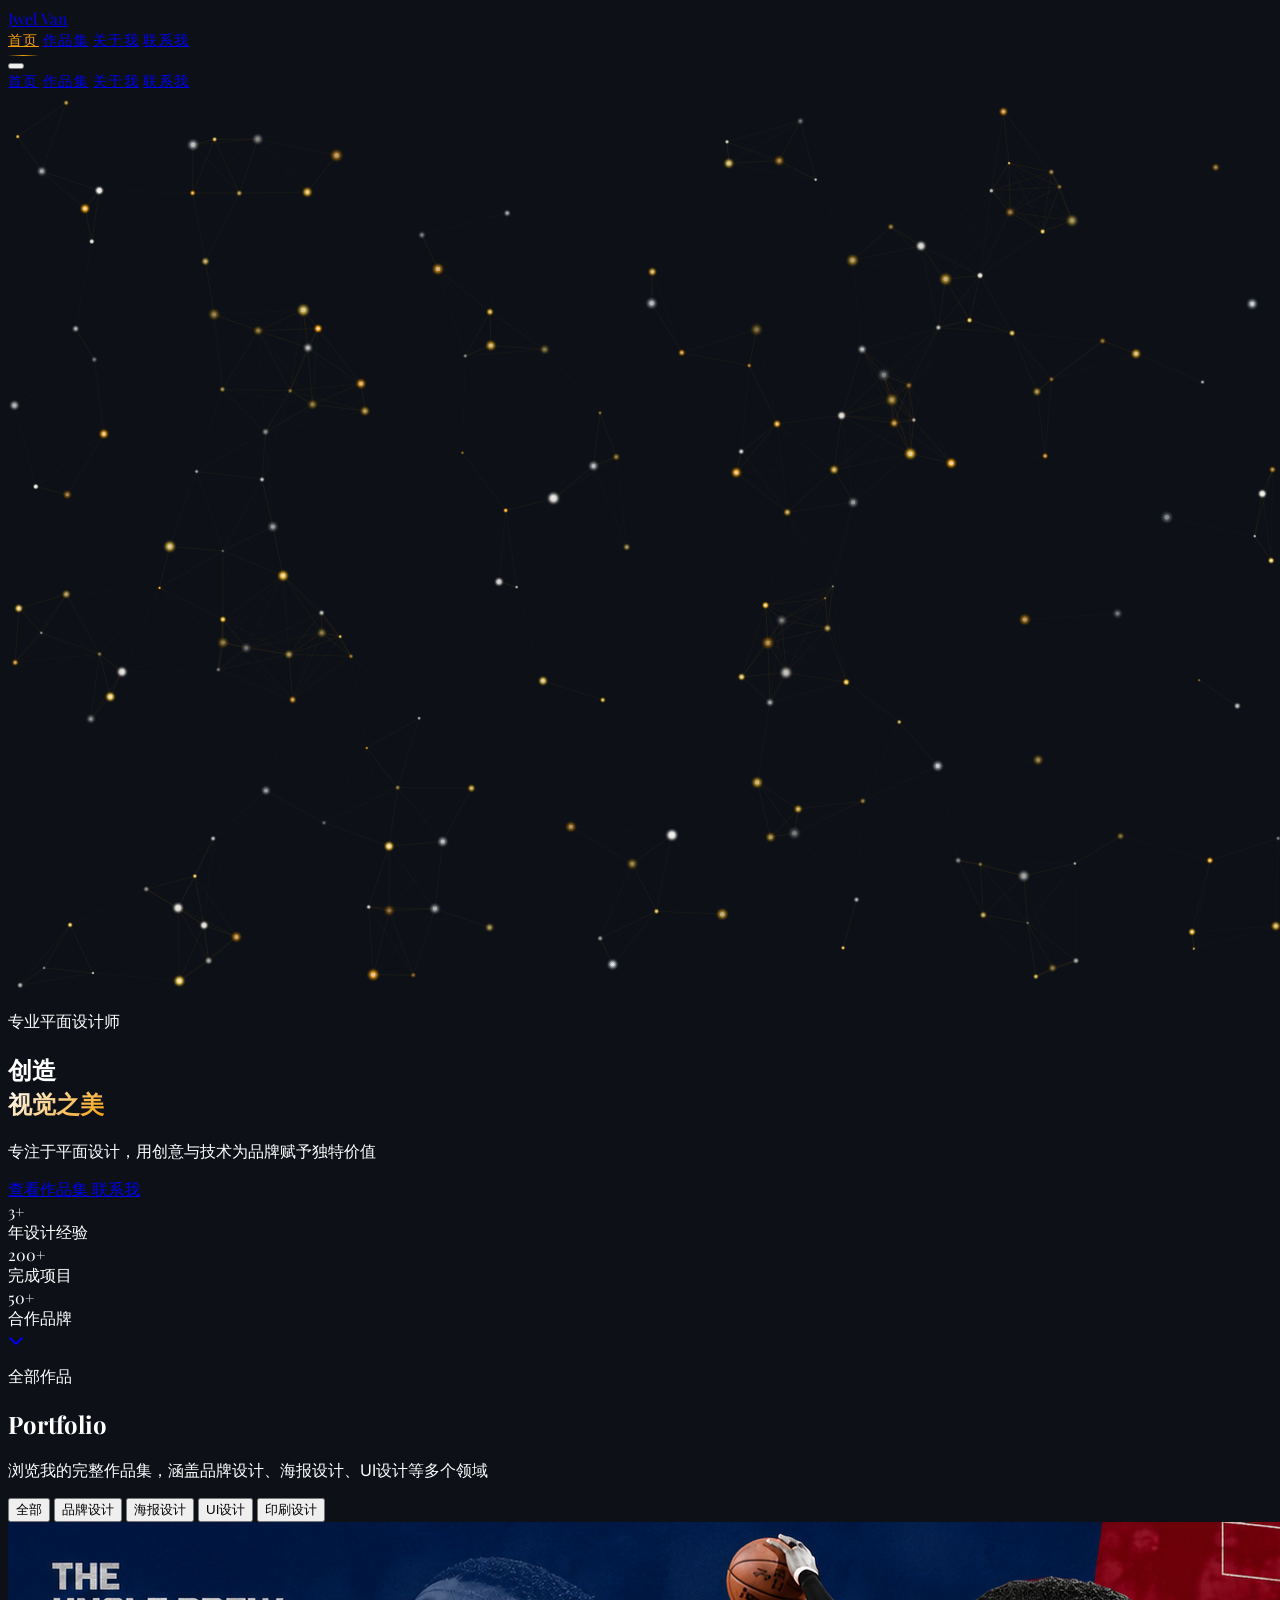
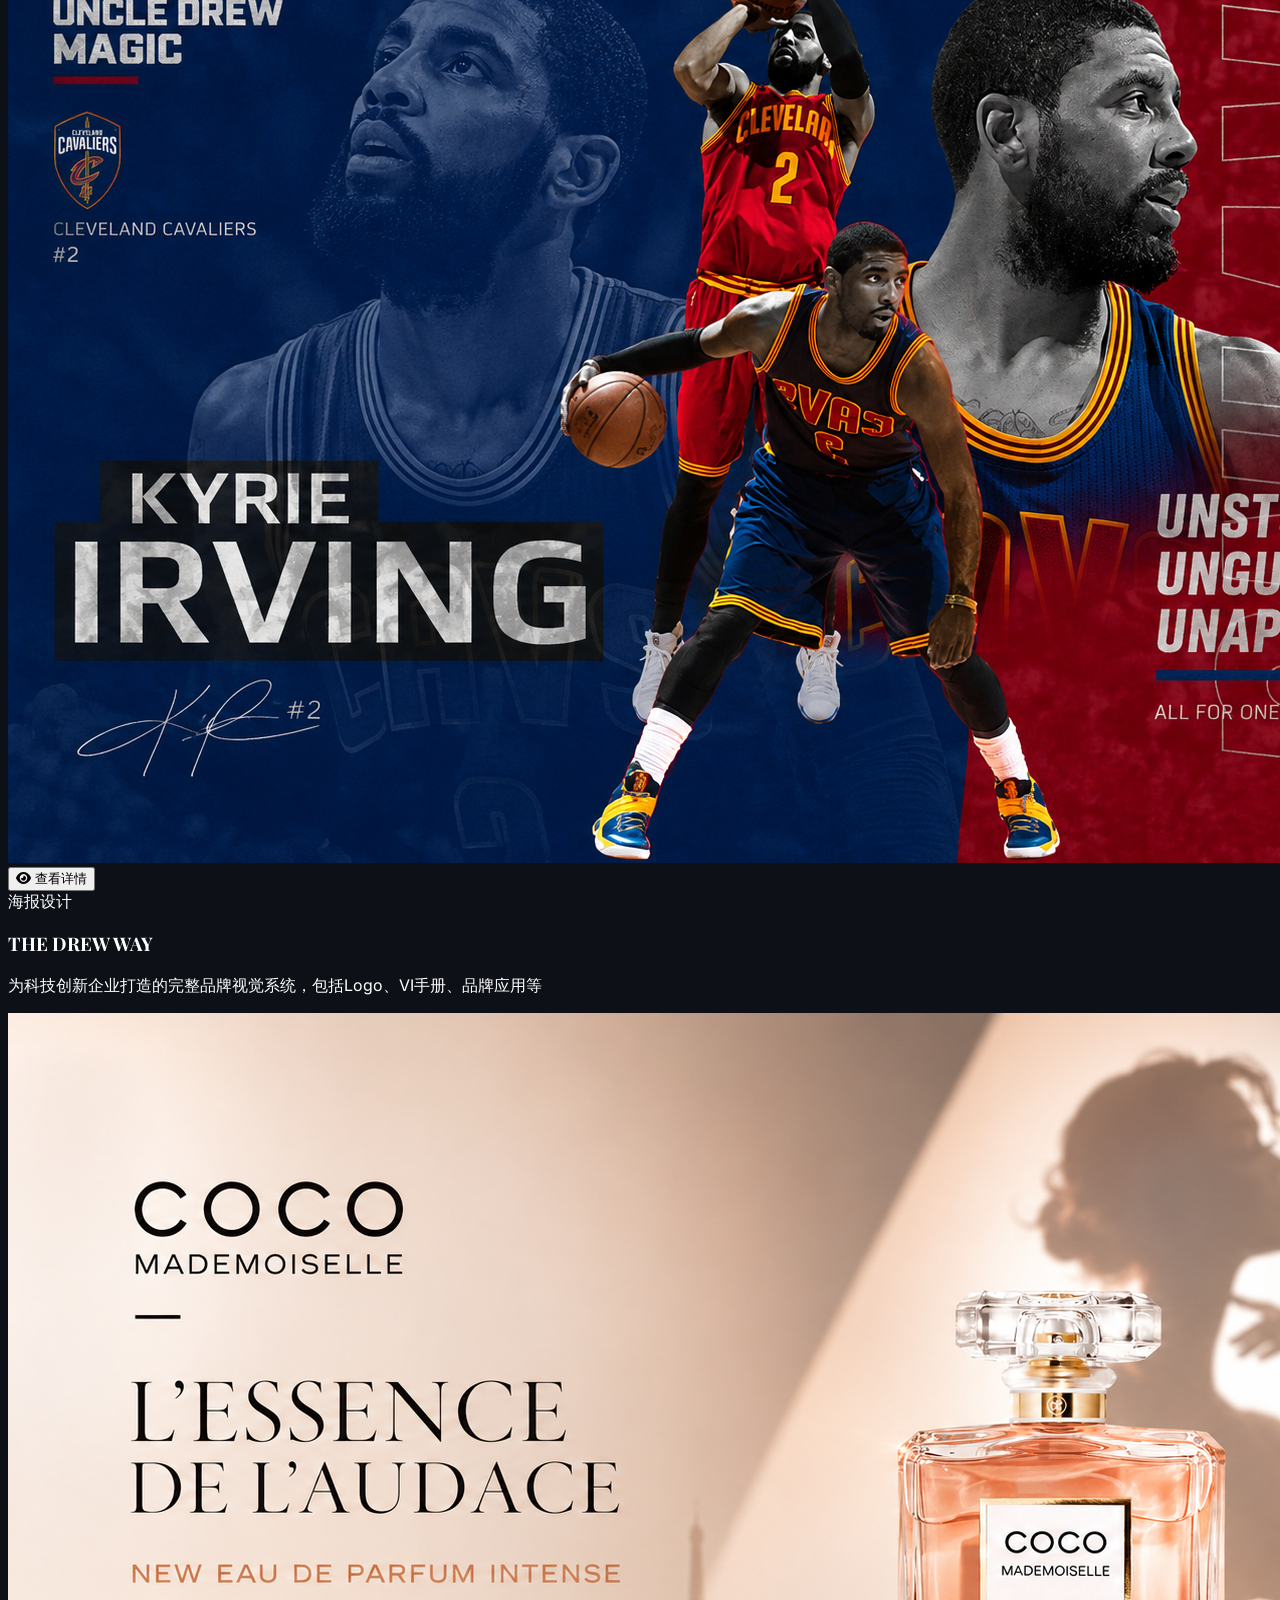
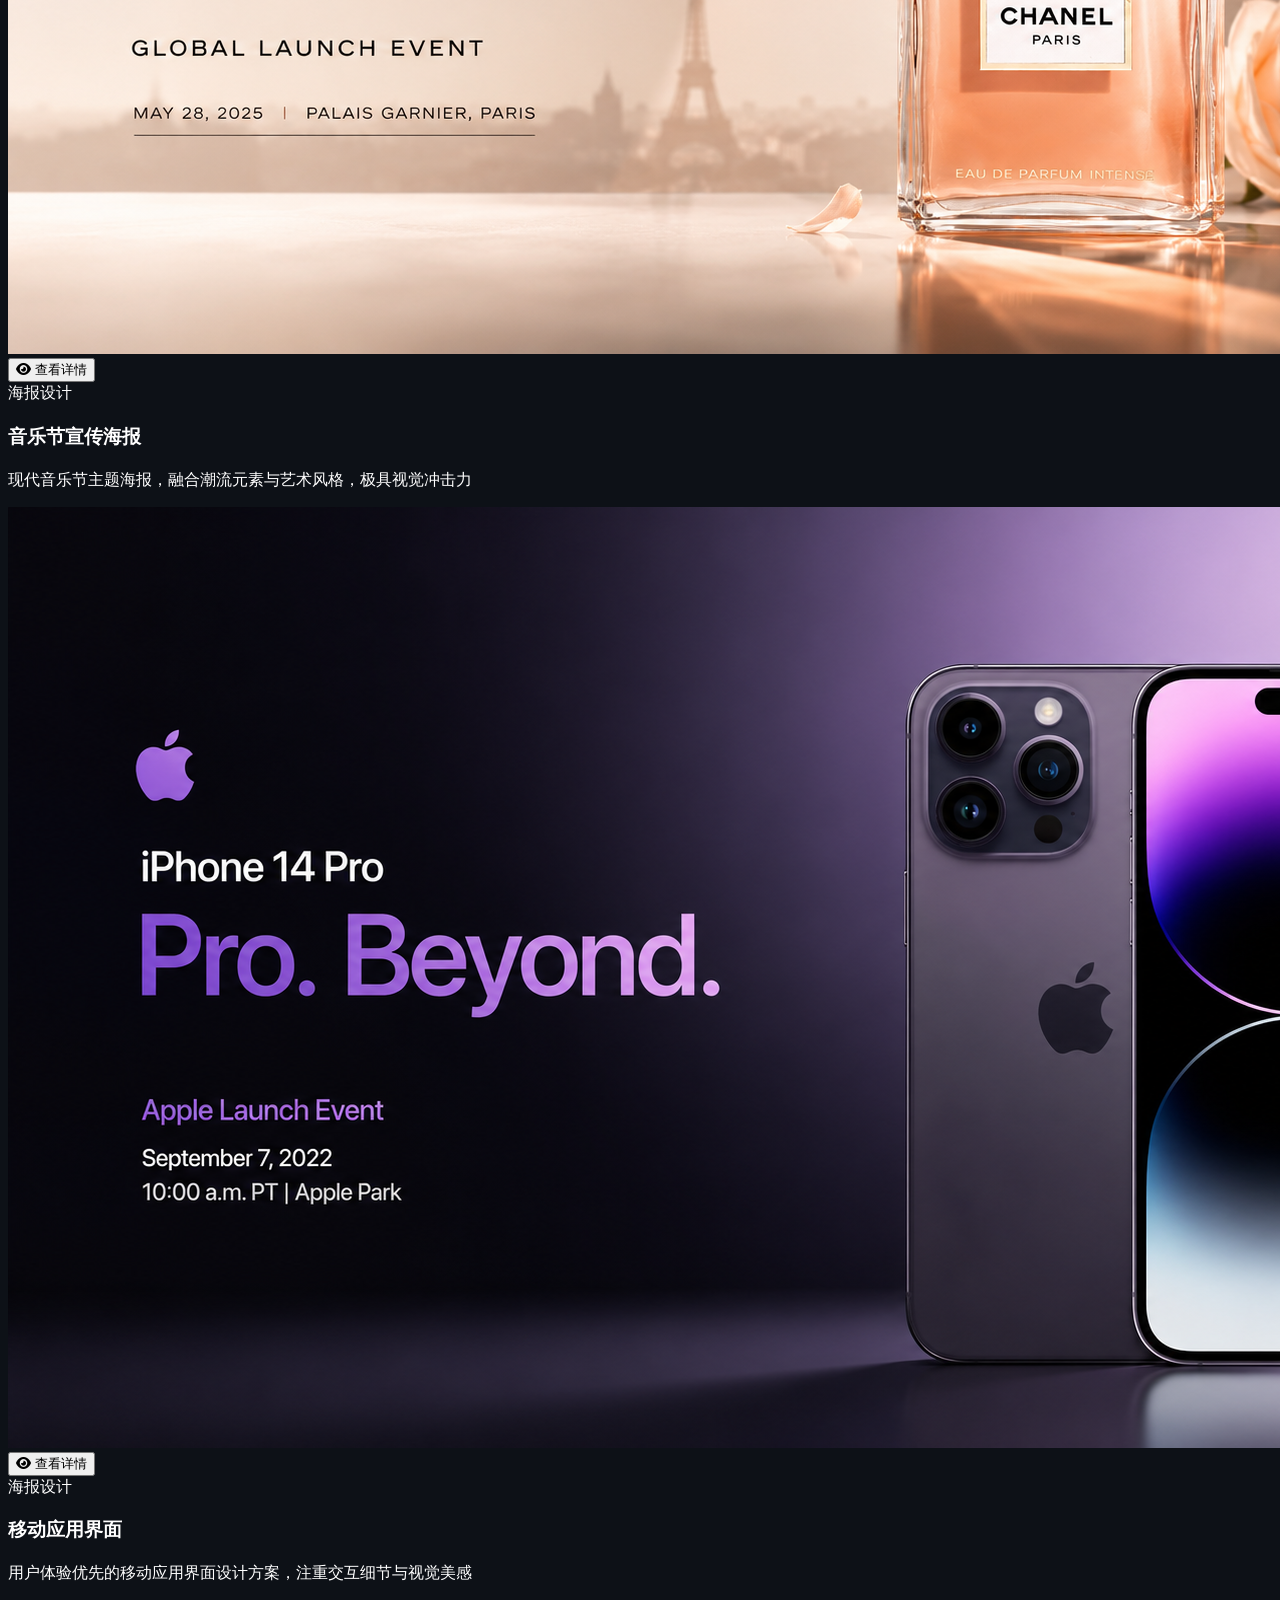
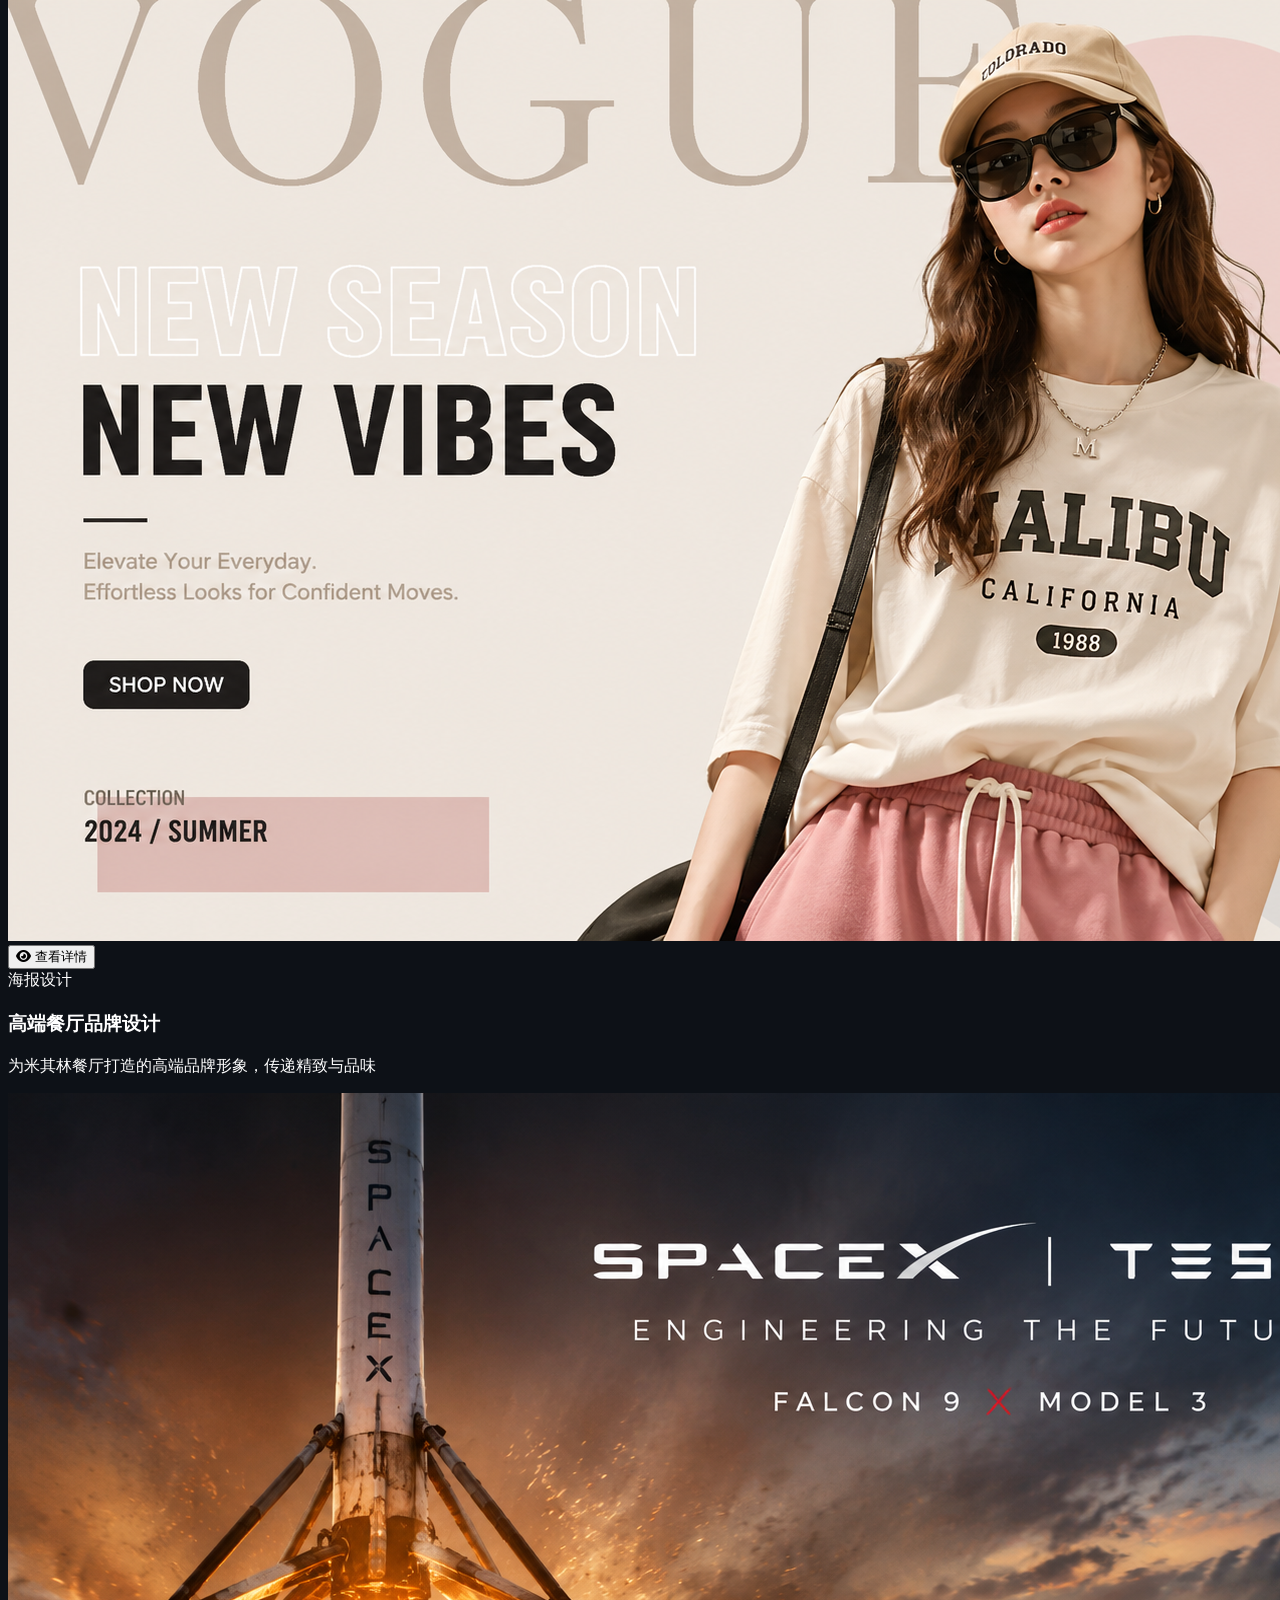
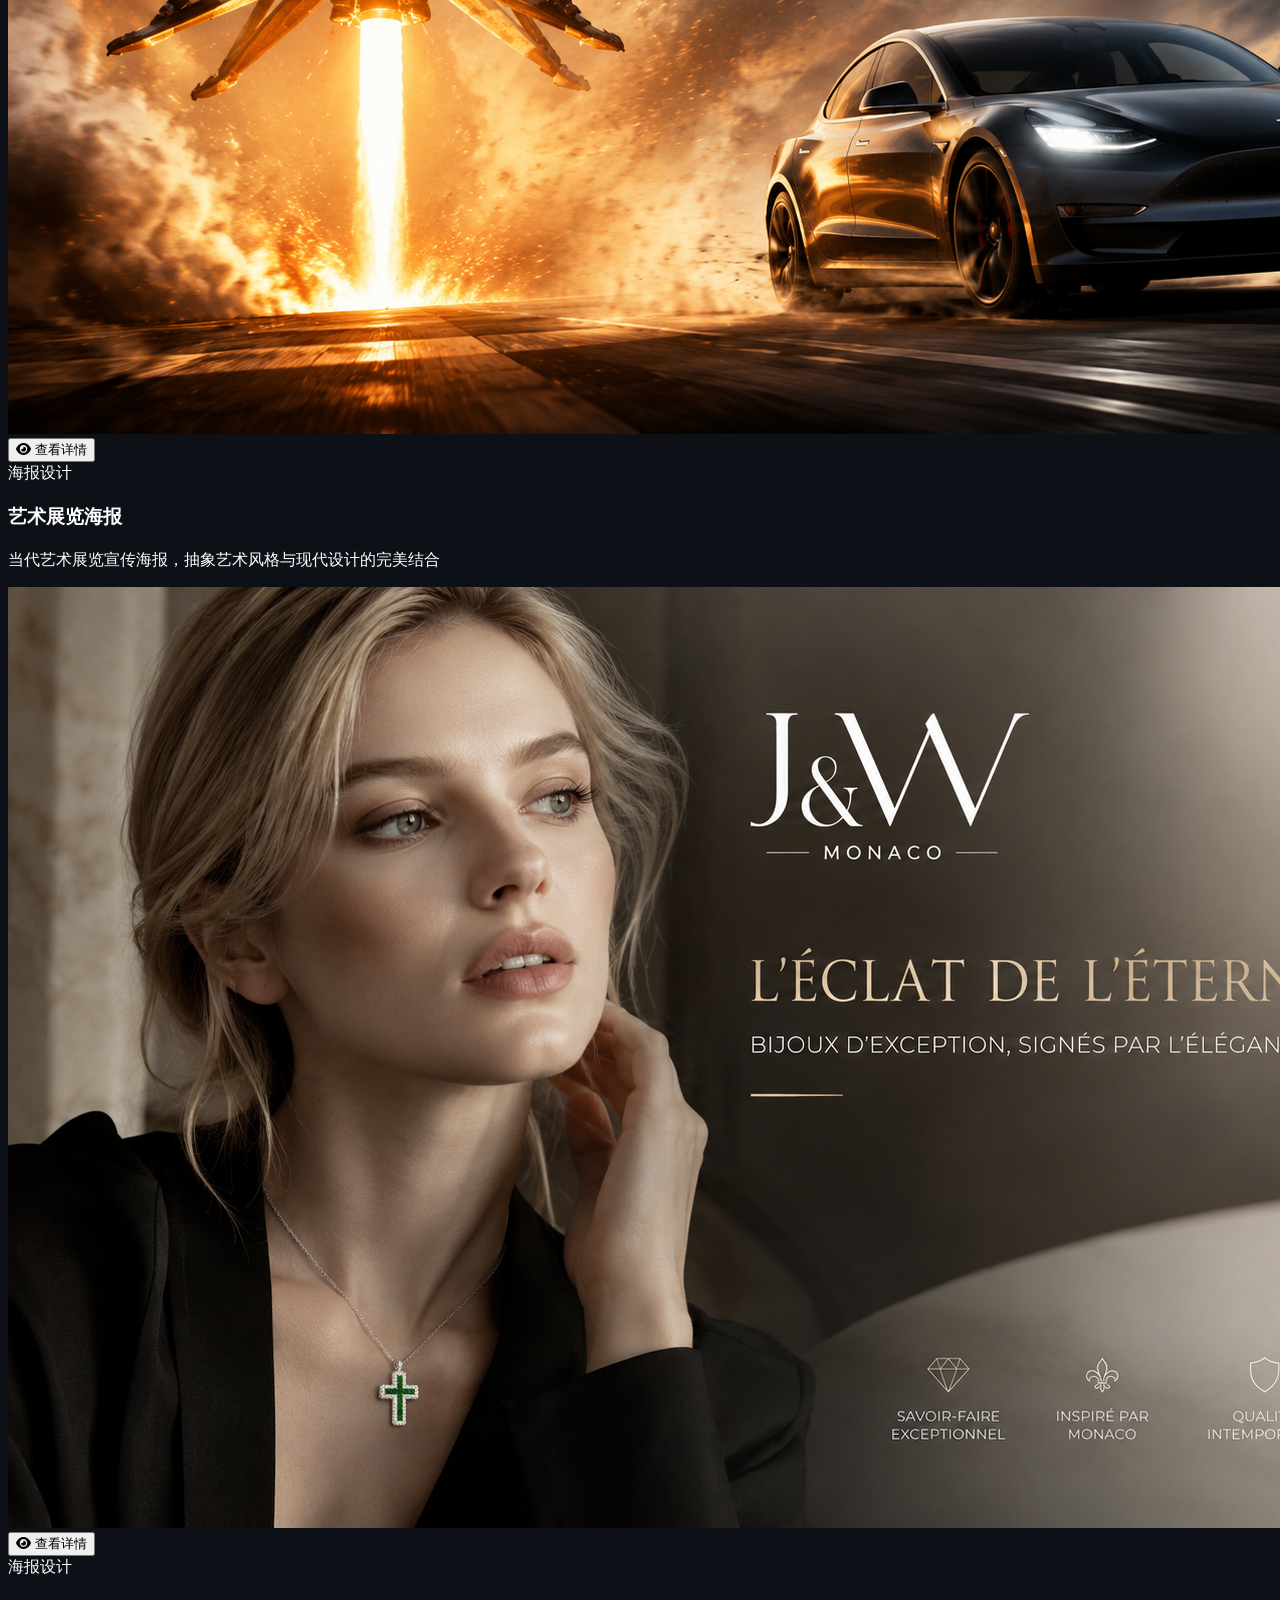
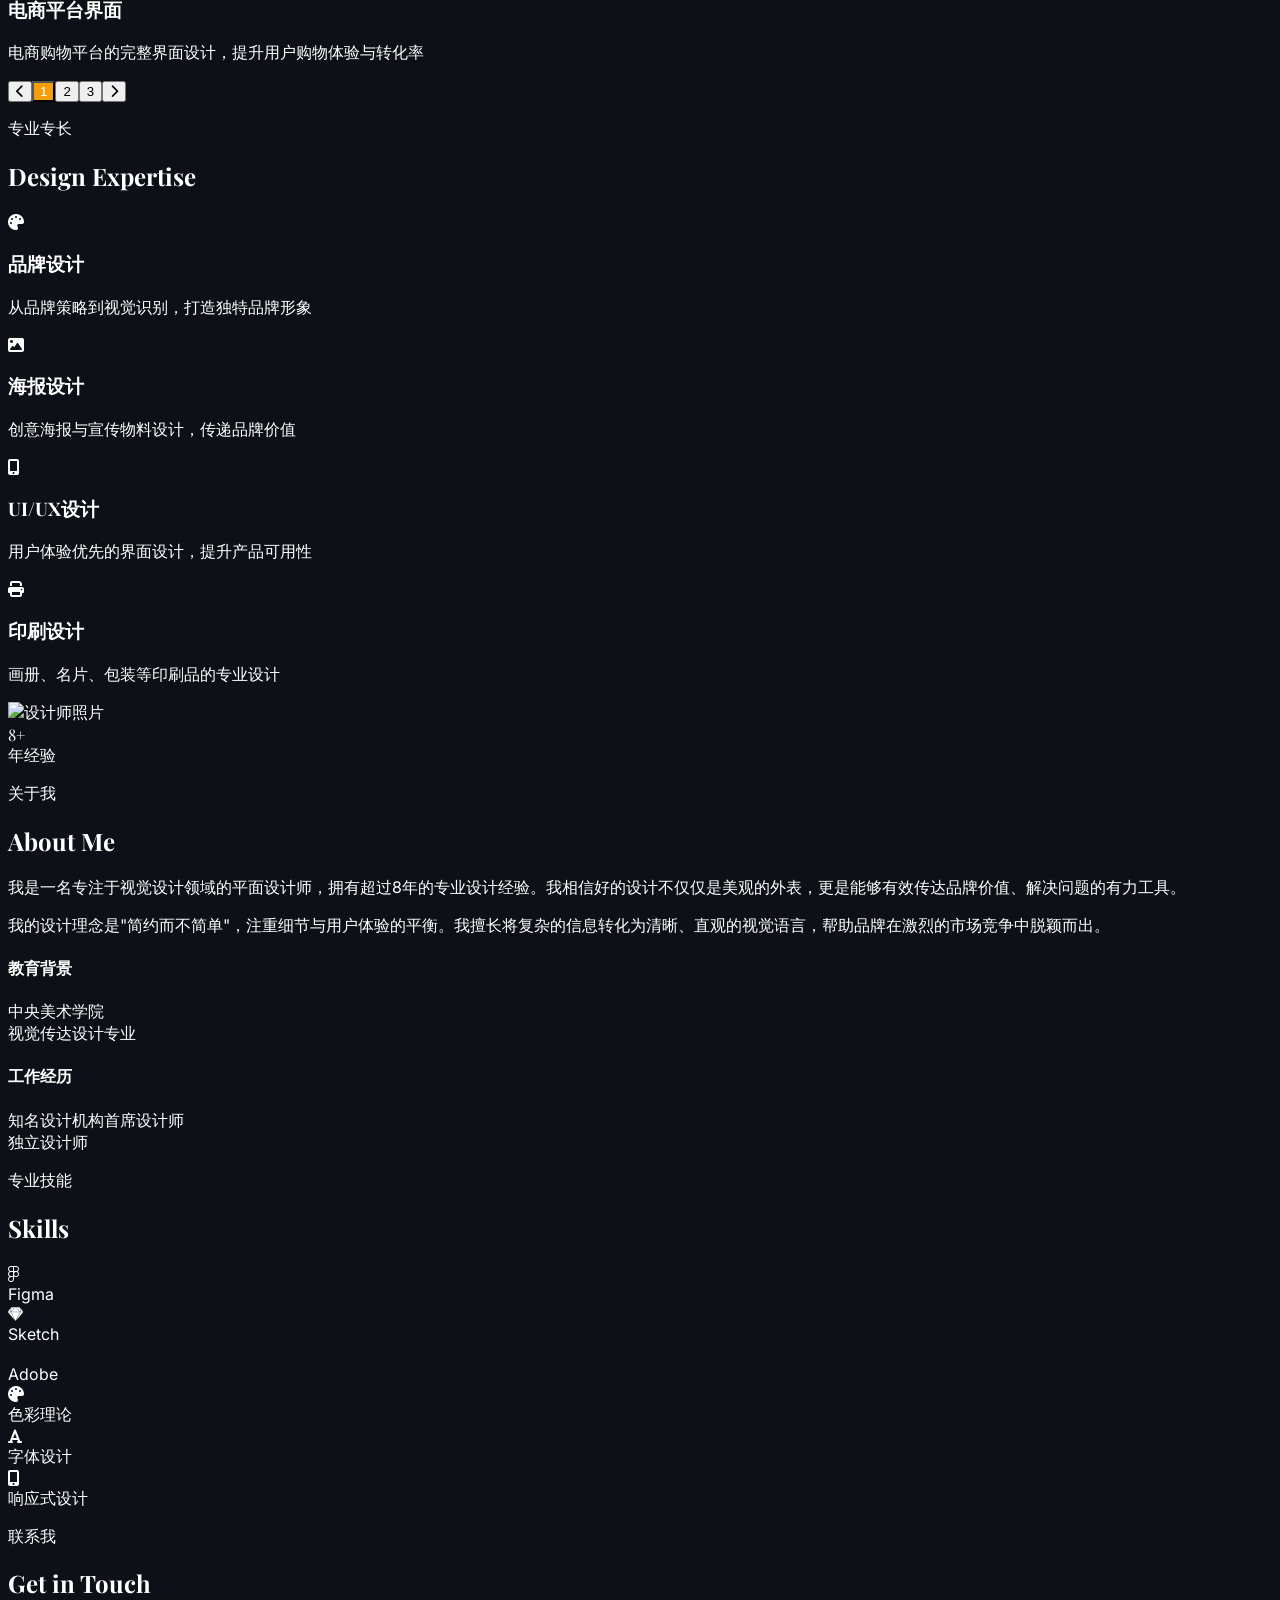
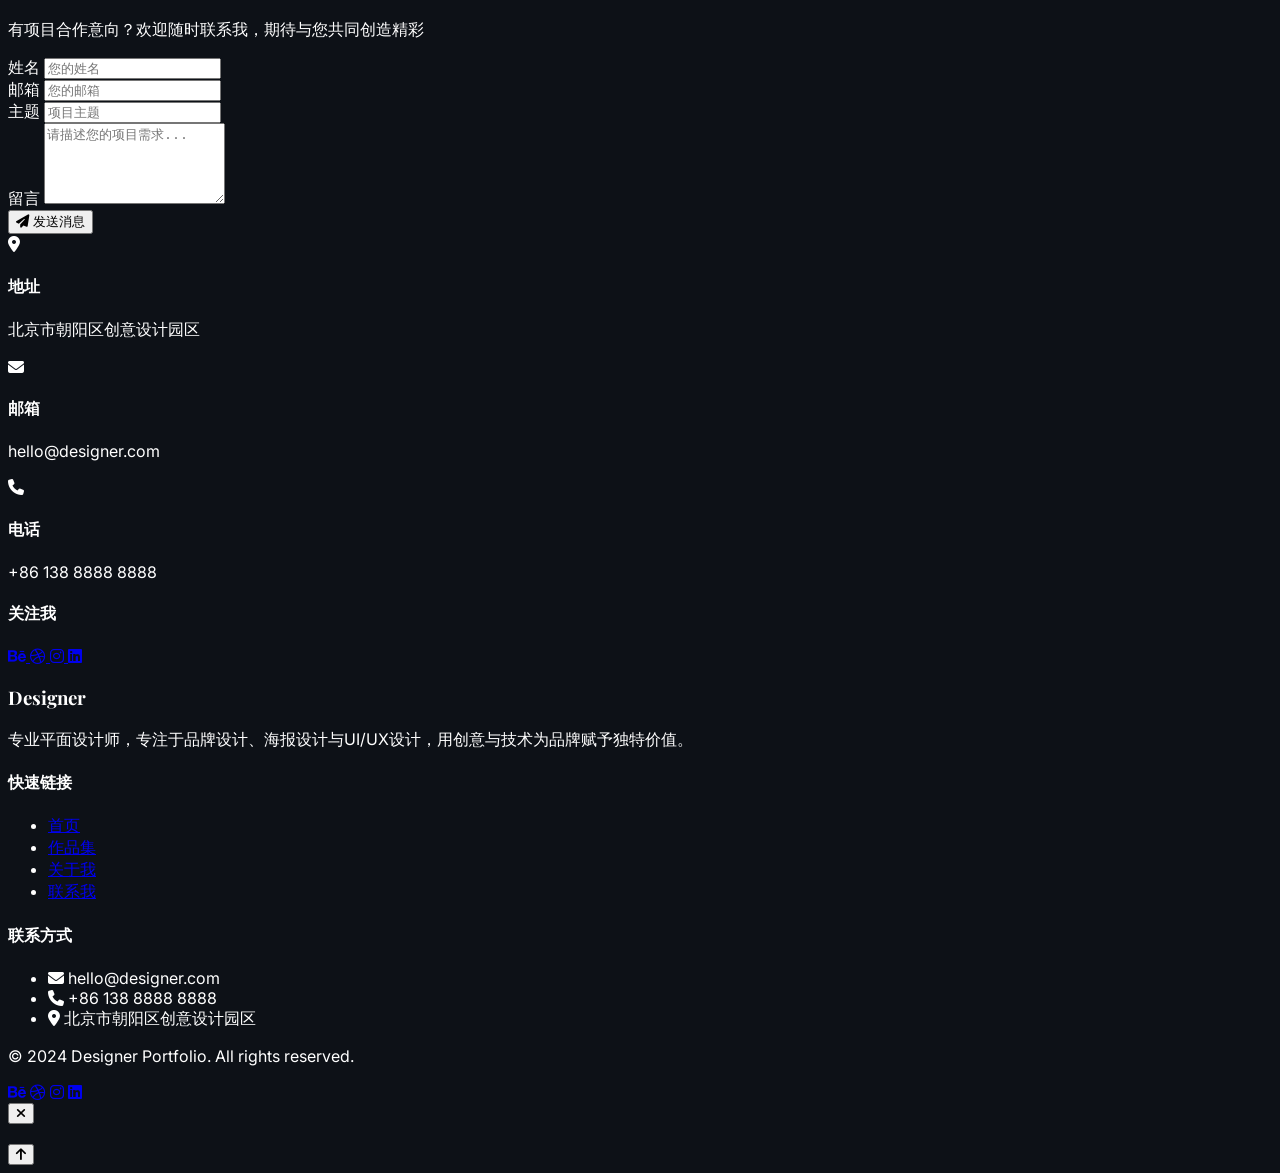
==== index.html @ ee079bb1 "Add files via upload" ====
<!DOCTYPE html>
<html lang="zh-CN">
<head>
  <meta charset="UTF-8">
  <meta name="viewport" content="width=device-width, initial-scale=1.0">
  <meta name="description" content="专业平面设计师作品集，展示品牌设计、海报设计、UI设计等作品">
  <meta name="keywords" content="平面设计,品牌设计,海报设计,UI设计,作品集">
  <meta name="author" content="Designer Portfolio">
  <title>设计师作品集 | Designer Portfolio</title>
  <script src="https://cdn.tailwindcss.com"></script>
  <link href="https://cdnjs.cloudflare.com/ajax/libs/font-awesome/6.4.0/css/all.min.css" rel="stylesheet">
  <link href="https://fonts.googleapis.com/css2?family=Playfair+Display:wght@400;500;600;700&family=Inter:wght@300;400;500;600&display=swap" rel="stylesheet">
  <script>
    tailwind.config = {
      theme: {
        extend: {
          colors: {
            primary: '#1a1a1a',
            secondary: '#2a2a2a',
            accent: '#f59e0b',
            light: '#f5f5f5',
            muted: '#6b7280',
          },
          fontFamily: {
            display: ['Playfair Display', 'serif'],
            sans: ['Inter', 'sans-serif'],
          },
          screens: {
            'sm': '360px',
            'md': '768px',
            'lg': '1024px',
            'xl': '1280px',
          },
        },
      },
    }
  </script>
  <style>
    html {
      scroll-behavior: smooth;
      scroll-padding-top: 80px;
    }
    body {
      font-family: 'Inter', sans-serif;
      background-color: #0d1117;
      color: #ffffff;
    }
    .font-display {
      font-family: 'Playfair Display', serif;
    }
    .text-gradient {
      background: linear-gradient(135deg, #ffffff 0%, #f59e0b 100%);
      -webkit-background-clip: text;
      -webkit-text-fill-color: transparent;
      background-clip: text;
    }
    .card-hover {
      transition: all 0.3s ease;
    }
    .card-hover:hover {
      transform: translateY(-8px);
      box-shadow: 0 20px 40px rgba(0, 0, 0, 0.4);
    }
    .image-zoom {
      transition: transform 0.4s ease;
    }
    .card-hover:hover .image-zoom {
      transform: scale(1.05);
    }
    .nav-scroll {
      transition: all 0.4s cubic-bezier(0.4, 0, 0.2, 1);
    }
    .nav-scroll.scrolled {
      background-color: rgba(13, 17, 23, 0.8);
      backdrop-filter: blur(20px) saturate(180%);
      -webkit-backdrop-filter: blur(20px) saturate(180%);
      border-bottom: 1px solid rgba(48, 54, 61, 0.5);
      color: #ffffff;
    }
    .nav-link {
      position: relative;
      font-size: 0.875rem;
      font-weight: 300;
      letter-spacing: 0.1em;
      text-transform: uppercase;
      padding: 0.5rem 0;
      transition: color 0.3s ease;
    }
    .nav-link::after {
      content: '';
      position: absolute;
      bottom: 0;
      left: 50%;
      width: 0;
      height: 1px;
      background: linear-gradient(90deg, transparent, #f59e0b, transparent);
      transition: width 0.3s ease, left 0.3s ease;
    }
    .nav-link:hover::after,
    .nav-link.active::after {
      width: 100%;
      left: 0;
    }
    .nav-link:hover,
    .nav-link.active {
      color: #f59e0b;
    }
    .fade-in {
      opacity: 0;
      transform: translateY(20px);
      transition: opacity 0.6s ease, transform 0.6s ease;
    }
    .fade-in.visible {
      opacity: 1;
      transform: translateY(0);
    }
    .modal-backdrop {
      animation: fadeIn 0.3s ease;
    }
    .modal-content {
      animation: slideUp 0.3s ease;
    }
    @keyframes fadeIn {
      from { opacity: 0; }
      to { opacity: 1; }
    }
    @keyframes slideUp {
      from { opacity: 0; transform: translateY(20px); }
      to { opacity: 1; transform: translateY(0); }
    }
    .pagination-btn {
      transition: all 0.2s ease;
    }
    .pagination-btn:hover {
      background-color: #f59e0b;
      color: #ffffff;
    }
    .pagination-btn.active {
      background-color: #f59e0b;
      color: #ffffff;
    }
    ::-webkit-scrollbar {
      width: 8px;
    }
    ::-webkit-scrollbar-track {
      background: #0d1117;
    }
    ::-webkit-scrollbar-thumb {
      background: #30363d;
      border-radius: 4px;
    }
    ::-webkit-scrollbar-thumb:hover {
      background: #484f58;
    }
  </style>
</head>
<body class="antialiased">
  <header id="header" class="nav-scroll fixed top-0 left-0 right-0 z-50 px-6 text-white">
    <div class="max-w-7xl mx-auto flex items-center justify-center py-5 relative">
      <!-- Logo -->
      <a href="#home" class="absolute left-0 font-display text-xl tracking-wider font-light hover:text-accent transition-colors">
        Jwel <span class="text-accent font-medium">Van</span>
      </a>
      
      <!-- Desktop Navigation -->
      <nav class="hidden md:flex items-center space-x-10">
        <a href="#home" class="nav-link active">首页</a>
        <a href="#portfolio" class="nav-link">作品集</a>
        <a href="#about" class="nav-link">关于我</a>
        <a href="#contact" class="nav-link">联系我</a>
      </nav>
      
      <!-- Mobile Menu Button -->
      <button id="menu-btn" class="md:hidden absolute right-0 w-10 h-10 flex flex-col items-center justify-center gap-1.5" aria-label="Toggle menu">
        <span class="block w-5 h-px bg-current transition-all"></span>
        <span class="block w-5 h-px bg-current transition-all"></span>
        <span class="block w-3 h-px bg-current transition-all"></span>
      </button>
    </div>
    
    <!-- Mobile Menu -->
    <div id="mobile-menu" class="hidden md:hidden absolute top-full left-0 right-0 bg-[#0d1117]/95 backdrop-blur-xl border-t border-[#30363d]/50 py-6 px-6">
      <nav class="flex flex-col space-y-5">
        <a href="#home" class="nav-link block text-center">首页</a>
        <a href="#portfolio" class="nav-link block text-center">作品集</a>
        <a href="#about" class="nav-link block text-center">关于我</a>
        <a href="#contact" class="nav-link block text-center">联系我</a>
      </nav>
    </div>
  </header>

  <main>
    <section id="home" class="min-h-screen flex items-center justify-center relative overflow-hidden pt-20">
      <div class="absolute inset-0 bg-black"></div>
      <div class="absolute inset-0 bg-[radial-gradient(circle_at_center,rgba(255,255,255,0.1)_0%,rgba(34,34,34,0.8)_10%,rgba(0,0,0,0.95)_60%)]"></div>
      <canvas id="particle-canvas" class="absolute inset-0"></canvas>
      <div class="relative z-10 max-w-6xl mx-auto px-6 text-center">
        <p class="text-gray-400 text-sm uppercase tracking-widest mb-4 fade-in">专业平面设计师</p>
        <h1 class="font-display text-5xl md:text-7xl lg:text-8xl font-bold text-white mb-6 fade-in" style="animation-delay: 0.1s;">
          创造<br><span class="text-gradient">视觉之美</span>
        </h1>
        <p class="text-gray-400 text-lg md:text-xl max-w-2xl mx-auto mb-10 fade-in" style="animation-delay: 0.2s;">
          专注于平面设计，用创意与技术为品牌赋予独特价值
        </p>
        <div class="flex flex-col sm:flex-row items-center justify-center gap-4 fade-in" style="animation-delay: 0.3s;">
          <a href="#portfolio" class="px-8 py-4 bg-accent text-white font-medium rounded-full hover:bg-amber-600 transition-all duration-300">
            查看作品集
          </a>
          <a href="#contact" class="px-8 py-4 border border-white/30 text-white font-medium rounded-full hover:bg-white hover:text-black transition-all duration-300">
            联系我
          </a>
        </div>
        <div class="mt-16 flex items-center justify-center gap-12 fade-in" style="animation-delay: 0.4s;">
          <div class="text-center">
            <div class="font-display text-3xl font-bold text-white">3+</div>
            <div class="text-gray-500 text-sm">年设计经验</div>
          </div>
          <div class="w-px h-12 bg-[#30363d]"></div>
          <div class="text-center">
            <div class="font-display text-3xl font-bold text-white">200+</div>
            <div class="text-gray-500 text-sm">完成项目</div>
          </div>
          <div class="w-px h-12 bg-[#30363d]"></div>
          <div class="text-center">
            <div class="font-display text-3xl font-bold text-white">50+</div>
            <div class="text-gray-500 text-sm">合作品牌</div>
          </div>
        </div>
      </div>
      <div class="absolute bottom-8 left-1/2 -translate-x-1/2 animate-bounce">
        <a href="#featured" class="text-gray-500 hover:text-accent transition-colors">
          <i class="fas fa-chevron-down text-2xl"></i>
        </a>
      </div>
    </section>

    <!-- ===== 精选作品版块 ===== -->
    <!-- 如何添加/替换图片：
         1. 每张作品卡片对应一个 <div class="portfolio-card ..."> 结构
         2. 图片在 <img src="..." alt="..."> 标签中，替换 src 属性的值即可更换图片
         3. 图片建议使用 16:9 横屏比例（与 aspect-video 类对应），如 1920x1080px
         4. 本地图片：将图片放入项目文件夹，src 写相对路径，例如 src="./images/work1.jpg"
         5. 网络图片：直接填写完整的图片URL地址
         6. 如需新增作品，复制整个 portfolio-card 代码块，修改 data-id、图片地址、标题和描述即可 -->
    <section id="portfolio" class="py-24 px-6 bg-[#0d1117]">
      <div class="max-w-7xl mx-auto">
        <div class="text-center mb-16">
          <p class="text-gray-400 text-sm uppercase tracking-widest mb-4">全部作品</p>
          <h2 class="font-display text-4xl md:text-5xl font-bold text-white mb-6">Portfolio</h2>
          <p class="text-gray-400 max-w-2xl mx-auto">浏览我的完整作品集，涵盖品牌设计、海报设计、UI设计等多个领域</p>
        </div>

        <div class="flex flex-wrap items-center justify-center gap-4 mb-12">
          <button class="filter-btn active px-6 py-2 rounded-full bg-accent text-white font-medium transition-all" data-category="all">全部</button>
          <button class="filter-btn px-6 py-2 rounded-full border border-[#30363d] text-gray-300 font-medium hover:border-accent hover:text-accent transition-all" data-category="brand">品牌设计</button>
          <button class="filter-btn px-6 py-2 rounded-full border border-[#30363d] text-gray-300 font-medium hover:border-accent hover:text-accent transition-all" data-category="poster">海报设计</button>
          <button class="filter-btn px-6 py-2 rounded-full border border-[#30363d] text-gray-300 font-medium hover:border-accent hover:text-accent transition-all" data-category="ui">UI设计</button>
          <button class="filter-btn px-6 py-2 rounded-full border border-[#30363d] text-gray-300 font-medium hover:border-accent hover:text-accent transition-all" data-category="print">印刷设计</button>
        </div>

        <div id="portfolio-grid" class="grid grid-cols-1 md:grid-cols-2 lg:grid-cols-3 gap-8">
        </div>

        <div id="pagination" class="flex items-center justify-center gap-4 mt-12">
        </div>
      </div>
    </section>

    <section class="py-24 px-6 bg-[#161b22]">
      <div class="max-w-7xl mx-auto">
        <div class="text-center mb-16">
          <p class="text-gray-400 text-sm uppercase tracking-widest mb-4">专业专长</p>
          <h2 class="font-display text-4xl md:text-5xl font-bold text-white mb-6">Design Expertise</h2>
        </div>
        <div class="grid grid-cols-1 md:grid-cols-2 lg:grid-cols-4 gap-8">
          <div class="text-center p-8 bg-[#161b22]/80 rounded-2xl hover:bg-[#21262d] transition-colors">
            <div class="w-16 h-16 bg-accent/20 rounded-full flex items-center justify-center mx-auto mb-6">
              <i class="fas fa-palette text-accent text-2xl"></i>
            </div>
            <h3 class="font-display text-xl font-semibold text-white mb-3">品牌设计</h3>
            <p class="text-gray-400 text-sm">从品牌策略到视觉识别，打造独特品牌形象</p>
          </div>
          <div class="text-center p-8 bg-[#161b22]/80 rounded-2xl hover:bg-[#21262d] transition-colors">
            <div class="w-16 h-16 bg-accent/20 rounded-full flex items-center justify-center mx-auto mb-6">
              <i class="fas fa-image text-accent text-2xl"></i>
            </div>
            <h3 class="font-display text-xl font-semibold text-white mb-3">海报设计</h3>
            <p class="text-gray-400 text-sm">创意海报与宣传物料设计，传递品牌价值</p>
          </div>
          <div class="text-center p-8 bg-[#161b22]/80 rounded-2xl hover:bg-[#21262d] transition-colors">
            <div class="w-16 h-16 bg-accent/20 rounded-full flex items-center justify-center mx-auto mb-6">
              <i class="fas fa-mobile-alt text-accent text-2xl"></i>
            </div>
            <h3 class="font-display text-xl font-semibold text-white mb-3">UI/UX设计</h3>
            <p class="text-gray-400 text-sm">用户体验优先的界面设计，提升产品可用性</p>
          </div>
          <div class="text-center p-8 bg-[#161b22]/80 rounded-2xl hover:bg-[#21262d] transition-colors">
            <div class="w-16 h-16 bg-accent/20 rounded-full flex items-center justify-center mx-auto mb-6">
              <i class="fas fa-print text-accent text-2xl"></i>
            </div>
            <h3 class="font-display text-xl font-semibold text-white mb-3">印刷设计</h3>
            <p class="text-gray-400 text-sm">画册、名片、包装等印刷品的专业设计</p>
          </div>
        </div>
      </div>
    </section>

    <section id="about" class="py-24 px-6 bg-[#0d1117]">
      <div class="max-w-7xl mx-auto">
        <div class="grid grid-cols-1 lg:grid-cols-2 gap-16 items-center">
          <div class="relative">
            <div class="aspect-[4/5] rounded-2xl overflow-hidden shadow-xl">
              <img src="https://trae-api-cn.mchost.guru/api/ide/v1/text_to_image?prompt=professional%20creative%20designer%20portrait%20modern%20studio%20background%20artistic%20lighting%20minimalist%20style&image_size=portrait_4_5" alt="设计师照片" class="w-full h-full object-cover">
            </div>
            <div class="absolute -bottom-6 -right-6 w-32 h-32 bg-accent rounded-2xl flex items-center justify-center">
              <div class="text-center">
                <div class="font-display text-3xl font-bold text-white">8+</div>
                <div class="text-white/80 text-xs">年经验</div>
              </div>
            </div>
          </div>
          <div>
            <p class="text-gray-400 text-sm uppercase tracking-widest mb-4">关于我</p>
            <h2 class="font-display text-4xl md:text-5xl font-bold text-white mb-6">About Me</h2>
            <p class="text-gray-400 mb-6 leading-relaxed">
              我是一名专注于视觉设计领域的平面设计师，拥有超过8年的专业设计经验。我相信好的设计不仅仅是美观的外表，更是能够有效传达品牌价值、解决问题的有力工具。
            </p>
            <p class="text-gray-400 mb-8 leading-relaxed">
              我的设计理念是"简约而不简单"，注重细节与用户体验的平衡。我擅长将复杂的信息转化为清晰、直观的视觉语言，帮助品牌在激烈的市场竞争中脱颖而出。
            </p>
            <div class="grid grid-cols-2 gap-6">
              <div>
                <h4 class="font-semibold text-white mb-2">教育背景</h4>
                <p class="text-gray-400 text-sm">中央美术学院<br>视觉传达设计专业</p>
              </div>
              <div>
                <h4 class="font-semibold text-white mb-2">工作经历</h4>
                <p class="text-gray-400 text-sm">知名设计机构首席设计师<br>独立设计师</p>
              </div>
            </div>
          </div>
        </div>

        <div class="mt-24">
          <div class="text-center mb-16">
            <p class="text-gray-400 text-sm uppercase tracking-widest mb-4">专业技能</p>
            <h2 class="font-display text-4xl font-bold text-white">Skills</h2>
          </div>
          <div class="grid grid-cols-2 md:grid-cols-4 lg:grid-cols-6 gap-4">
            <div class="text-center p-6 bg-[#161b22] rounded-xl hover:bg-[#21262d] transition-colors">
              <div class="w-12 h-12 bg-accent/20 rounded-full flex items-center justify-center mx-auto mb-3">
                <i class="fab fa-figma text-accent"></i>
              </div>
              <span class="text-sm font-medium text-white">Figma</span>
            </div>
            <div class="text-center p-6 bg-[#161b22] rounded-xl hover:bg-[#21262d] transition-colors">
              <div class="w-12 h-12 bg-accent/20 rounded-full flex items-center justify-center mx-auto mb-3">
                <i class="fab fa-sketch text-accent"></i>
              </div>
              <span class="text-sm font-medium text-white">Sketch</span>
            </div>
            <div class="text-center p-6 bg-[#161b22] rounded-xl hover:bg-[#21262d] transition-colors">
              <div class="w-12 h-12 bg-accent/20 rounded-full flex items-center justify-center mx-auto mb-3">
                <i class="fab fa-adobe text-accent"></i>
              </div>
              <span class="text-sm font-medium text-white">Adobe</span>
            </div>
            <div class="text-center p-6 bg-[#161b22] rounded-xl hover:bg-[#21262d] transition-colors">
              <div class="w-12 h-12 bg-accent/20 rounded-full flex items-center justify-center mx-auto mb-3">
                <i class="fas fa-palette text-accent"></i>
              </div>
              <span class="text-sm font-medium text-white">色彩理论</span>
            </div>
            <div class="text-center p-6 bg-[#161b22] rounded-xl hover:bg-[#21262d] transition-colors">
              <div class="w-12 h-12 bg-accent/20 rounded-full flex items-center justify-center mx-auto mb-3">
                <i class="fas fa-font text-accent"></i>
              </div>
              <span class="text-sm font-medium text-white">字体设计</span>
            </div>
            <div class="text-center p-6 bg-[#161b22] rounded-xl hover:bg-[#21262d] transition-colors">
              <div class="w-12 h-12 bg-accent/20 rounded-full flex items-center justify-center mx-auto mb-3">
                <i class="fas fa-mobile-alt text-accent"></i>
              </div>
              <span class="text-sm font-medium text-white">响应式设计</span>
            </div>
          </div>
        </div>
      </div>
    </section>

    <section id="contact" class="py-24 px-6 bg-[#0d1117]">
      <div class="max-w-7xl mx-auto">
        <div class="text-center mb-16">
          <p class="text-gray-400 text-sm uppercase tracking-widest mb-4">联系我</p>
          <h2 class="font-display text-4xl md:text-5xl font-bold text-white mb-6">Get in Touch</h2>
          <p class="text-gray-400 max-w-2xl mx-auto">有项目合作意向？欢迎随时联系我，期待与您共同创造精彩</p>
        </div>

        <div class="grid grid-cols-1 lg:grid-cols-2 gap-16">
          <div>
            <form id="contact-form" class="space-y-6">
              <div>
                <label for="name" class="block text-sm font-medium text-white mb-2">姓名</label>
                <input type="text" id="name" name="name" class="w-full px-4 py-3 rounded-xl border border-[#30363d] bg-[#161b22] text-white focus:border-accent focus:ring-2 focus:ring-accent/20 outline-none transition-all" placeholder="您的姓名">
              </div>
              <div>
                <label for="email" class="block text-sm font-medium text-white mb-2">邮箱</label>
                <input type="email" id="email" name="email" class="w-full px-4 py-3 rounded-xl border border-[#30363d] bg-[#161b22] text-white focus:border-accent focus:ring-2 focus:ring-accent/20 outline-none transition-all" placeholder="您的邮箱">
              </div>
              <div>
                <label for="subject" class="block text-sm font-medium text-white mb-2">主题</label>
                <input type="text" id="subject" name="subject" class="w-full px-4 py-3 rounded-xl border border-[#30363d] bg-[#161b22] text-white focus:border-accent focus:ring-2 focus:ring-accent/20 outline-none transition-all" placeholder="项目主题">
              </div>
              <div>
                <label for="message" class="block text-sm font-medium text-white mb-2">留言</label>
                <textarea id="message" name="message" rows="5" class="w-full px-4 py-3 rounded-xl border border-[#30363d] bg-[#161b22] text-white focus:border-accent focus:ring-2 focus:ring-accent/20 outline-none transition-all resize-none" placeholder="请描述您的项目需求..."></textarea>
              </div>
              <button type="submit" class="w-full px-8 py-4 bg-accent text-white font-medium rounded-xl hover:bg-amber-600 transition-all duration-300 flex items-center justify-center gap-2">
                <i class="fas fa-paper-plane"></i> 发送消息
              </button>
            </form>
          </div>
          <div class="flex flex-col justify-center">
            <div class="space-y-8">
              <div class="flex items-start gap-4">
                <div class="w-12 h-12 bg-accent/20 rounded-full flex items-center justify-center flex-shrink-0">
                  <i class="fas fa-map-marker-alt text-accent"></i>
                </div>
                <div>
                  <h4 class="font-semibold text-white mb-1">地址</h4>
                  <p class="text-gray-400">北京市朝阳区创意设计园区</p>
                </div>
              </div>
              <div class="flex items-start gap-4">
                <div class="w-12 h-12 bg-accent/20 rounded-full flex items-center justify-center flex-shrink-0">
                  <i class="fas fa-envelope text-accent"></i>
                </div>
                <div>
                  <h4 class="font-semibold text-white mb-1">邮箱</h4>
                  <p class="text-gray-400">hello@designer.com</p>
                </div>
              </div>
              <div class="flex items-start gap-4">
                <div class="w-12 h-12 bg-accent/20 rounded-full flex items-center justify-center flex-shrink-0">
                  <i class="fas fa-phone text-accent"></i>
                </div>
                <div>
                  <h4 class="font-semibold text-white mb-1">电话</h4>
                  <p class="text-gray-400">+86 138 8888 8888</p>
                </div>
              </div>
            </div>
            <div class="mt-12">
              <h4 class="font-semibold text-white mb-4">关注我</h4>
              <div class="flex items-center gap-4">
                <a href="#" class="w-10 h-10 bg-[#30363d] rounded-full flex items-center justify-center hover:bg-accent hover:text-white text-gray-400 transition-all">
                  <i class="fab fa-behance"></i>
                </a>
                <a href="#" class="w-10 h-10 bg-[#30363d] rounded-full flex items-center justify-center hover:bg-accent hover:text-white text-gray-400 transition-all">
                  <i class="fab fa-dribbble"></i>
                </a>
                <a href="#" class="w-10 h-10 bg-[#30363d] rounded-full flex items-center justify-center hover:bg-accent hover:text-white text-gray-400 transition-all">
                  <i class="fab fa-instagram"></i>
                </a>
                <a href="#" class="w-10 h-10 bg-[#30363d] rounded-full flex items-center justify-center hover:bg-accent hover:text-white text-gray-400 transition-all">
                  <i class="fab fa-linkedin"></i>
                </a>
              </div>
            </div>
          </div>
        </div>
      </div>
    </section>

    <footer class="bg-[#0d1117] text-white py-16 px-6">
      <div class="max-w-7xl mx-auto">
        <div class="grid grid-cols-1 md:grid-cols-3 gap-12 mb-12">
          <div>
            <h3 class="font-display text-2xl font-semibold mb-4">Designer</h3>
            <p class="text-white/60 text-sm">专业平面设计师，专注于品牌设计、海报设计与UI/UX设计，用创意与技术为品牌赋予独特价值。</p>
          </div>
          <div>
            <h4 class="font-semibold mb-4">快速链接</h4>
            <ul class="space-y-3">
              <li><a href="#home" class="text-white/60 hover:text-white text-sm transition-colors">首页</a></li>
              <li><a href="#portfolio" class="text-white/60 hover:text-white text-sm transition-colors">作品集</a></li>
              <li><a href="#about" class="text-white/60 hover:text-white text-sm transition-colors">关于我</a></li>
              <li><a href="#contact" class="text-white/60 hover:text-white text-sm transition-colors">联系我</a></li>
            </ul>
          </div>
          <div>
            <h4 class="font-semibold mb-4">联系方式</h4>
            <ul class="space-y-3">
              <li class="flex items-center gap-2 text-white/60 text-sm"><i class="fas fa-envelope"></i> hello@designer.com</li>
              <li class="flex items-center gap-2 text-white/60 text-sm"><i class="fas fa-phone"></i> +86 138 8888 8888</li>
              <li class="flex items-center gap-2 text-white/60 text-sm"><i class="fas fa-map-marker-alt"></i> 北京市朝阳区创意设计园区</li>
            </ul>
          </div>
        </div>
        <div class="border-t border-white/10 pt-8 flex flex-col md:flex-row items-center justify-between gap-4">
          <p class="text-white/40 text-sm">© 2024 Designer Portfolio. All rights reserved.</p>
          <div class="flex items-center gap-4">
            <a href="#" class="text-white/40 hover:text-white transition-colors"><i class="fab fa-behance"></i></a>
            <a href="#" class="text-white/40 hover:text-white transition-colors"><i class="fab fa-dribbble"></i></a>
            <a href="#" class="text-white/40 hover:text-white transition-colors"><i class="fab fa-instagram"></i></a>
            <a href="#" class="text-white/40 hover:text-white transition-colors"><i class="fab fa-linkedin"></i></a>
          </div>
        </div>
      </div>
    </footer>

    <div id="image-modal" class="fixed inset-0 z-50 hidden flex items-center justify-center">
      <div class="modal-backdrop absolute inset-0 bg-black/90" id="modal-backdrop"></div>
      <div class="modal-content relative z-10 max-w-5xl max-h-[90vh] p-4">
        <button id="modal-close" class="absolute -top-12 right-0 text-white hover:text-accent transition-colors" aria-label="Close modal">
          <i class="fas fa-times text-2xl"></i>
        </button>
        <img id="modal-image" src="" alt="" class="max-w-full max-h-[85vh] object-contain rounded-lg">
        <div class="mt-4 text-center">
          <h3 id="modal-title" class="font-display text-xl font-semibold text-white mb-2"></h3>
          <p id="modal-category" class="text-white/60 text-sm"></p>
          <p id="modal-description" class="text-white/40 text-sm mt-2"></p>
        </div>
      </div>
    </div>

    <button id="back-to-top" class="fixed bottom-8 right-8 w-12 h-12 bg-[#161b22] border border-[#30363d] text-white rounded-full shadow-lg flex items-center justify-center opacity-0 invisible hover:bg-accent hover:border-accent transition-all z-40">
      <i class="fas fa-arrow-up"></i>
    </button>

    <script>
      class ParticleSystem {
        constructor() {
          this.canvas = document.getElementById('particle-canvas');
          this.ctx = this.canvas.getContext('2d');
          this.particles = [];
          this.mouse = { x: null, y: null, radius: 120 };
          this.isMobile = window.innerWidth < 768;
          this.particleCount = this.isMobile ? 80 : 200;
          this.init();
        }
        
        init() {
          this.resize();
          window.addEventListener('resize', () => this.resize());
          window.addEventListener('mousemove', (e) => this.handleMouseMove(e));
          window.addEventListener('mouseleave', () => this.handleMouseLeave());
          window.addEventListener('touchmove', (e) => this.handleTouchMove(e), { passive: true });
          window.addEventListener('touchend', () => this.handleMouseLeave());
          this.createParticles();
          this.animate();
        }
        
        resize() {
          this.canvas.width = window.innerWidth;
          this.canvas.height = window.innerHeight;
          for (const p of this.particles) {
            p.x = Math.max(p.size, Math.min(this.canvas.width - p.size, p.x));
            p.y = Math.max(p.size, Math.min(this.canvas.height - p.size, p.y));
          }
        }
        
        handleMouseMove(e) {
          const rect = this.canvas.getBoundingClientRect();
          this.mouse.x = e.clientX - rect.left;
          this.mouse.y = e.clientY - rect.top;
        }
        
        handleTouchMove(e) {
          const rect = this.canvas.getBoundingClientRect();
          const touch = e.touches[0];
          this.mouse.x = touch.clientX - rect.left;
          this.mouse.y = touch.clientY - rect.top;
        }
        
        handleMouseLeave() {
          this.mouse.x = null;
          this.mouse.y = null;
        }
        
        createParticles() {
          this.particles = [];
          for (let i = 0; i < this.particleCount; i++) {
            const size = Math.random() * 6 + 2;
            this.particles.push({
              x: Math.random() * this.canvas.width,
              y: Math.random() * this.canvas.height,
              vx: (Math.random() - 0.5) * 0.8,
              vy: (Math.random() - 0.5) * 0.8,
              size: size,
              baseSize: size,
              color: this.getRandomColor(),
              opacity: Math.random() * 0.6 + 0.3,
              baseOpacity: Math.random() * 0.6 + 0.3
            });
          }
        }
        
        getRandomColor() {
          const colors = ['#f59e0b', '#fbbf24', '#fcd34d', '#ffffff', '#9ca3af'];
          return colors[Math.floor(Math.random() * colors.length)];
        }
        
        update() {
          const friction = 0.98;
          const bounce = 0.7;
          const mouseForce = 0.03;
          const repulsionRadius = 150;
          
          for (let i = 0; i < this.particles.length; i++) {
            const p = this.particles[i];
            
            if (this.mouse.x !== null && this.mouse.y !== null) {
              const dx = p.x - this.mouse.x;
              const dy = p.y - this.mouse.y;
              const distance = Math.sqrt(dx * dx + dy * dy);
              
              if (distance < repulsionRadius && distance > 0) {
                const force = (repulsionRadius - distance) / repulsionRadius;
                p.vx += (dx / distance) * force * mouseForce * 15;
                p.vy += (dy / distance) * force * mouseForce * 15;
                
                p.size = p.baseSize * (1 + force * 0.5);
                p.opacity = Math.min(1, p.baseOpacity + force * 0.3);
              } else {
                p.size = p.baseSize + (p.size - p.baseSize) * 0.1;
                p.opacity = p.baseOpacity + (p.opacity - p.baseOpacity) * 0.1;
              }
            }
            
            for (let j = i + 1; j < this.particles.length; j++) {
              const p2 = this.particles[j];
              const dx = p.x - p2.x;
              const dy = p.y - p2.y;
              const distance = Math.sqrt(dx * dx + dy * dy);
              const minDist = p.size + p2.size + 10;
              
              if (distance < minDist && distance > 0) {
                const overlap = minDist - distance;
                const nx = dx / distance;
                const ny = dy / distance;
                
                const totalMass = p.size + p2.size;
                const pMass = p.size / totalMass;
                const p2Mass = p2.size / totalMass;
                
                p.x += nx * overlap * p2Mass;
                p.y += ny * overlap * p2Mass;
                p2.x -= nx * overlap * pMass;
                p2.y -= ny * overlap * pMass;
                
                const dvx = p.vx - p2.vx;
                const dvy = p.vy - p2.vy;
                const dvn = dvx * nx + dvy * ny;
                
                if (dvn < 0) {
                  p.vx -= dvn * nx * bounce * p2Mass;
                  p.vy -= dvn * ny * bounce * p2Mass;
                  p2.vx += dvn * nx * bounce * pMass;
                  p2.vy += dvn * ny * bounce * pMass;
                }
              }
            }
            
            p.vx *= friction;
            p.vy *= friction;
            
            p.x += p.vx;
            p.y += p.vy;
            
            if (p.x - p.size < 0) {
              p.x = p.size;
              p.vx *= -bounce;
            }
            if (p.x + p.size > this.canvas.width) {
              p.x = this.canvas.width - p.size;
              p.vx *= -bounce;
            }
            if (p.y - p.size < 0) {
              p.y = p.size;
              p.vy *= -bounce;
            }
            if (p.y + p.size > this.canvas.height) {
              p.y = this.canvas.height - p.size;
              p.vy *= -bounce;
            }
          }
        }
        
        draw() {
          this.ctx.clearRect(0, 0, this.canvas.width, this.canvas.height);
          
          for (const p of this.particles) {
            this.ctx.beginPath();
            this.ctx.arc(p.x, p.y, p.size, 0, Math.PI * 2);
            
            const gradient = this.ctx.createRadialGradient(p.x, p.y, 0, p.x, p.y, p.size);
            gradient.addColorStop(0, p.color);
            gradient.addColorStop(0.4, p.color);
            gradient.addColorStop(1, 'transparent');
            
            this.ctx.fillStyle = gradient;
            this.ctx.globalAlpha = p.opacity;
            this.ctx.fill();
            
            this.ctx.beginPath();
            this.ctx.arc(p.x, p.y, p.size * 0.3, 0, Math.PI * 2);
            this.ctx.fillStyle = 'rgba(255, 255, 255, 0.8)';
            this.ctx.fill();
            
            this.ctx.globalAlpha = 1;
          }
          
          for (let i = 0; i < this.particles.length; i++) {
            for (let j = i + 1; j < this.particles.length; j++) {
              const p1 = this.particles[i];
              const p2 = this.particles[j];
              const dx = p1.x - p2.x;
              const dy = p1.y - p2.y;
              const distance = Math.sqrt(dx * dx + dy * dy);
              
              if (distance < 120) {
                this.ctx.beginPath();
                this.ctx.moveTo(p1.x, p1.y);
                this.ctx.lineTo(p2.x, p2.y);
                this.ctx.strokeStyle = `rgba(245, 158, 11, ${(120 - distance) / 120 * 0.2})`;
                this.ctx.lineWidth = 0.5;
                this.ctx.stroke();
              }
            }
          }
        }
        
        animate() {
          this.update();
          this.draw();
          requestAnimationFrame(() => this.animate());
        }
      }
      
      function initParticleSystem() {
        new ParticleSystem();
      }
      
      /* ===== 作品集数据配置 =====
         这里定义了所有作品的数据，完整作品集版块（Portfolio）通过此数组动态渲染
         每个作品对象包含：
           - id: 作品唯一编号（数字，不能重复）
           - title: 作品标题
           - category: 分类标识（brand=品牌设计, poster=海报设计, ui=UI设计, print=印刷设计）
           - categoryName: 分类显示名称
           - description: 作品描述
           - image: 作品图片地址（替换为你自己的图片路径即可）
         
         新增作品：复制一条现有数据，修改 id、title、category、categoryName、description、image 即可
         图片建议使用 4:3 横屏比例（landscape_4_3），如 1600x1200px
      */

      /* ============================================================
       * 【作品集图片配置区 - 请在此处修改你的图片链接】
       * ============================================================
       * 
       * 📁 本地图片：
       *   1. 在 index.html 同级目录下创建 "PIC" 文件夹
       *   2. 将图片放入该文件夹
       *   3. 下面 image 字段填写相对路径，如：'./PIC/1.png'
       * 
       * 🌐 网络图片：
       *   直接将 image 字段改为图片的完整 URL 地址，如：
       *   image: 'https://example.com/my-photo.jpg'
       * 
       * 📝 每个作品字段说明：
       *   - id:           编号（唯一，从1开始）
       *   - title:        作品标题（会显示在卡片和弹窗中）
       *   - category:     分类代码（brand/poster/ui/print）
       *   - categoryName: 分类中文名（显示在卡片上）
       *   - description:  作品描述
       *   - image:        ⭐ 图片地址（修改这里即可）
       * 
       * 🗂️ 分类选项：
       *   - brand  → 品牌设计
       *   - poster → 海报设计
       *   - ui     → UI设计
       *   - print  → 印刷设计
       * ============================================================ */

      const portfolioData = [
        // ===== 第1页（6个作品）=====
        { id: 1,  title: 'THE DREW WAY',          category: 'poster',  categoryName: '海报设计', description: '为科技创新企业打造的完整品牌视觉系统，包括Logo、VI手册、品牌应用等', image: './PIC/1.png' },  // ← 修改图片
        { id: 2,  title: '音乐节宣传海报',          category: 'poster', categoryName: '海报设计', description: '现代音乐节主题海报，融合潮流元素与艺术风格，极具视觉冲击力', image: './PIC/2.png' },  // ← 修改图片
        { id: 3,  title: '移动应用界面',            category: 'poster',     categoryName: '海报设计',   description: '用户体验优先的移动应用界面设计方案，注重交互细节与视觉美感', image: './PIC/3.png' },  // ← 修改图片
        { id: 4,  title: '高端餐厅品牌设计',        category: 'poster',  categoryName: '海报设计', description: '为米其林餐厅打造的高端品牌形象，传递精致与品味', image: './PIC/4.png' },  // ← 修改图片
        { id: 5,  title: '艺术展览海报',            category: 'poster', categoryName: '海报设计', description: '当代艺术展览宣传海报，抽象艺术风格与现代设计的完美结合', image: './PIC/14.png' },  // ← 修改图片
        { id: 6,  title: '电商平台界面',            category: 'poster',     categoryName: '海报设计',   description: '电商购物平台的完整界面设计，提升用户购物体验与转化率', image: './PIC/7.png' },  // ← 修改图片

        // ===== 第2页（6个作品）=====
        { id: 7,  title: '企业画册设计',            category: 'print',  categoryName: '印刷设计', description: '企业宣传画册设计，专业排版与高品质视觉呈现', image: './PIC/8.png' },  // ← 修改图片
        { id: 8,  title: '咖啡品牌视觉',            category: 'brand',  categoryName: '品牌设计', description: '精品咖啡品牌的完整视觉识别系统，温暖舒适的品牌调性', image: './PIC/9.png' },  // ← 修改图片
        { id: 9,  title: '环保主题海报',            category: 'poster', categoryName: '海报设计', description: '环保公益主题海报，用视觉传达环保理念与社会责任', image: './PIC/10.png' },  // ← 修改图片
        { id: 10, title: '健康管理App',             category: 'ui',     categoryName: 'UI设计',   description: '健康管理移动应用界面，清新自然的设计风格', image: './PIC/11.png' }, // ← 修改图片
        { id: 11, title: '品牌名片设计',            category: 'print',  categoryName: '海报设计', description: '高端商务名片设计，体现品牌个性与专业形象', image: './PIC/12.png' }, // ← 修改图片
        { id: 12, title: '时尚品牌视觉',            category: 'brand',  categoryName: '品牌设计', description: '时尚服饰品牌的视觉识别系统，潮流与个性的完美展现', image: './PIC/13.png' }, // ← 修改图片

        // ===== 第3页（3个作品）=====
        { id: 13, title: '电影宣传海报',            category: 'poster', categoryName: '海报设计', description: '电影宣传海报设计，营造悬疑氛围与视觉张力', image: './PIC/14.png' }, // ← 修改图片
        { id: 14, title: '金融App界面',             category: 'ui',     categoryName: 'UI设计',   description: '金融理财应用界面设计，专业稳重的视觉风格', image: './PIC/15.png' }, // ← 修改图片
        { id: 15, title: '产品包装设计',            category: 'print',  categoryName: '印刷设计', description: '高端产品包装设计，提升产品附加值与品牌形象', image: './PIC/15.png' }, // ← 修改图片
      ];

      let currentCategory = 'all';
      let currentPage = 1;
      const itemsPerPage = 6;

      function renderPortfolio(items) {
        const grid = document.getElementById('portfolio-grid');
        grid.innerHTML = '';
        
        items.forEach(item => {
          const card = document.createElement('div');
          card.className = 'portfolio-card group card-hover bg-[#161b22] rounded-2xl overflow-hidden';
          card.dataset.id = item.id;
          card.innerHTML = `
            <div class="relative overflow-hidden aspect-[4/3]">
              <img src="${item.image}" alt="${item.title}" class="w-full h-full object-cover image-zoom">
              <div class="absolute inset-0 bg-black/0 group-hover:bg-black/60 transition-colors flex items-center justify-center opacity-0 group-hover:opacity-100">
                <button class="view-btn bg-accent text-white px-6 py-3 rounded-full font-medium flex items-center gap-2" data-id="${item.id}">
                  <i class="fas fa-eye"></i> 查看详情
                </button>
              </div>
            </div>
            <div class="p-6">
              <span class="text-accent text-sm font-medium">${item.categoryName}</span>
              <h3 class="font-display text-xl font-semibold text-white mt-2 mb-2">${item.title}</h3>
              <p class="text-gray-400 text-sm line-clamp-2">${item.description}</p>
            </div>
          `;
          grid.appendChild(card);
        });

        attachViewListeners();
      }

      function renderPagination(totalItems) {
        const pagination = document.getElementById('pagination');
        pagination.innerHTML = '';
        
        const totalPages = Math.ceil(totalItems / itemsPerPage);
        
        if (totalPages <= 1) return;

        const prevBtn = document.createElement('button');
        prevBtn.className = `pagination-btn px-4 py-2 rounded-full border border-[#30363d] text-gray-300 transition-all ${currentPage === 1 ? 'opacity-50 cursor-not-allowed' : ''}`;
        prevBtn.innerHTML = '<i class="fas fa-chevron-left"></i>';
        prevBtn.addEventListener('click', () => {
          if (currentPage > 1) {
            currentPage--;
            loadPage();
          }
        });
        pagination.appendChild(prevBtn);

        for (let i = 1; i <= totalPages; i++) {
          const pageBtn = document.createElement('button');
          pageBtn.className = `pagination-btn px-4 py-2 rounded-full border border-[#30363d] text-gray-300 transition-all ${i === currentPage ? 'active' : ''}`;
          pageBtn.textContent = i;
          pageBtn.addEventListener('click', () => {
            currentPage = i;
            loadPage();
          });
          pagination.appendChild(pageBtn);
        }

        const nextBtn = document.createElement('button');
        nextBtn.className = `pagination-btn px-4 py-2 rounded-full border border-[#30363d] text-gray-300 transition-all ${currentPage === totalPages ? 'opacity-50 cursor-not-allowed' : ''}`;
        nextBtn.innerHTML = '<i class="fas fa-chevron-right"></i>';
        nextBtn.addEventListener('click', () => {
          if (currentPage < totalPages) {
            currentPage++;
            loadPage();
          }
        });
        pagination.appendChild(nextBtn);
      }

      function loadPage() {
        let filteredItems = currentCategory === 'all' 
          ? portfolioData 
          : portfolioData.filter(item => item.category === currentCategory);
        
        const startIndex = (currentPage - 1) * itemsPerPage;
        const endIndex = startIndex + itemsPerPage;
        const paginatedItems = filteredItems.slice(startIndex, endIndex);
        
        renderPortfolio(paginatedItems);
        renderPagination(filteredItems.length);
      }

      function attachViewListeners() {
        const viewButtons = document.querySelectorAll('.view-btn');
        viewButtons.forEach(btn => {
          btn.addEventListener('click', (e) => {
            e.stopPropagation();
            const card = btn.closest('.portfolio-card');
            const img = card.querySelector('img');
            const category = card.querySelector('span').textContent;
            const title = card.querySelector('h3').textContent;
            const description = card.querySelector('p').textContent;
            
            openModal({
              image: img.src,
              title: title,
              categoryName: category,
              description: description
            });
          });
        });
      }

      function openModal(item) {
        const modal = document.getElementById('image-modal');
        const modalImage = document.getElementById('modal-image');
        const modalTitle = document.getElementById('modal-title');
        const modalCategory = document.getElementById('modal-category');
        const modalDescription = document.getElementById('modal-description');
        
        modalImage.src = item.image;
        modalImage.alt = item.title;
        modalTitle.textContent = item.title;
        modalCategory.textContent = item.categoryName;
        modalDescription.textContent = item.description;
        
        modal.classList.remove('hidden');
        document.body.style.overflow = 'hidden';
      }

      function closeModal() {
        const modal = document.getElementById('image-modal');
        modal.classList.add('hidden');
        document.body.style.overflow = '';
      }

      document.addEventListener('DOMContentLoaded', () => {
        initParticleSystem();
        loadPage();

        const filterButtons = document.querySelectorAll('.filter-btn');
        filterButtons.forEach(btn => {
          btn.addEventListener('click', () => {
            filterButtons.forEach(b => b.classList.remove('active', 'bg-accent', 'text-white'));
            filterButtons.forEach(b => b.classList.add('border', 'border-[#30363d]', 'text-gray-300'));
            btn.classList.add('active', 'bg-accent', 'text-white');
            btn.classList.remove('border', 'border-[#30363d]', 'text-gray-300');
            
            currentCategory = btn.dataset.category;
            currentPage = 1;
            loadPage();
          });
        });

        const modalClose = document.getElementById('modal-close');
        const modalBackdrop = document.getElementById('modal-backdrop');
        
        modalClose.addEventListener('click', closeModal);
        modalBackdrop.addEventListener('click', closeModal);
        
        document.addEventListener('keydown', (e) => {
          if (e.key === 'Escape') {
            closeModal();
          }
        });

        const menuBtn = document.getElementById('menu-btn');
        const mobileMenu = document.getElementById('mobile-menu');
        
        menuBtn.addEventListener('click', () => {
          mobileMenu.classList.toggle('hidden');
          const lines = menuBtn.querySelectorAll('span');
          if (!mobileMenu.classList.contains('hidden')) {
            // 关闭状态
            lines[0].style.transform = 'rotate(-45deg) translate(-2px, 2px)';
            lines[1].style.opacity = '0';
            lines[2].style.transform = 'rotate(45deg) translate(-1px, -1px)';
            lines[2].style.width = '20px';
          } else {
            // 打开状态
            lines[0].style.transform = '';
            lines[1].style.opacity = '';
            lines[2].style.transform = '';
            lines[2].style.width = '';
          }
        });

        const navLinks = document.querySelectorAll('.nav-link');
        navLinks.forEach(link => {
          link.addEventListener('click', () => {
            mobileMenu.classList.add('hidden');
            const lines = menuBtn.querySelectorAll('span');
            lines[0].style.transform = '';
            lines[1].style.opacity = '';
            lines[2].style.transform = '';
            lines[2].style.width = '';
          });
        });

        const header = document.getElementById('header');
        const sections = document.querySelectorAll('section[id]');
        
        window.addEventListener('scroll', () => {
          // 导航栏滚动效果
          if (window.scrollY > 50) {
            header.classList.add('scrolled');
          } else {
            header.classList.remove('scrolled');
          }
          
          // 导航项高亮
          const scrollPos = window.scrollY + 200;
          sections.forEach(section => {
            const top = section.offsetTop;
            const height = section.offsetHeight;
            const id = section.getAttribute('id');
            const link = document.querySelector(`.nav-link[href="#${id}"]`);
            
            if (link) {
              if (scrollPos >= top && scrollPos < top + height) {
                navLinks.forEach(l => l.classList.remove('active'));
                link.classList.add('active');
              }
            }
          });
        });

        const backToTopBtn = document.getElementById('back-to-top');
        window.addEventListener('scroll', () => {
          if (window.scrollY > 500) {
            backToTopBtn.classList.remove('opacity-0', 'invisible');
            backToTopBtn.classList.add('opacity-100', 'visible');
          } else {
            backToTopBtn.classList.add('opacity-0', 'invisible');
            backToTopBtn.classList.remove('opacity-100', 'visible');
          }
        });

        backToTopBtn.addEventListener('click', () => {
          window.scrollTo({ top: 0, behavior: 'smooth' });
        });

        const fadeElements = document.querySelectorAll('.fade-in');
        const observer = new IntersectionObserver((entries) => {
          entries.forEach(entry => {
            if (entry.isIntersecting) {
              entry.target.classList.add('visible');
            }
          });
        }, { threshold: 0.1 });

        fadeElements.forEach(element => {
          observer.observe(element);
        });

        const contactForm = document.getElementById('contact-form');
        contactForm.addEventListener('submit', (e) => {
          e.preventDefault();
          const formData = new FormData(contactForm);
          console.log('Form submitted:', Object.fromEntries(formData));
          alert('感谢您的留言！我会尽快回复您。');
          contactForm.reset();
        });
      });
    </script>
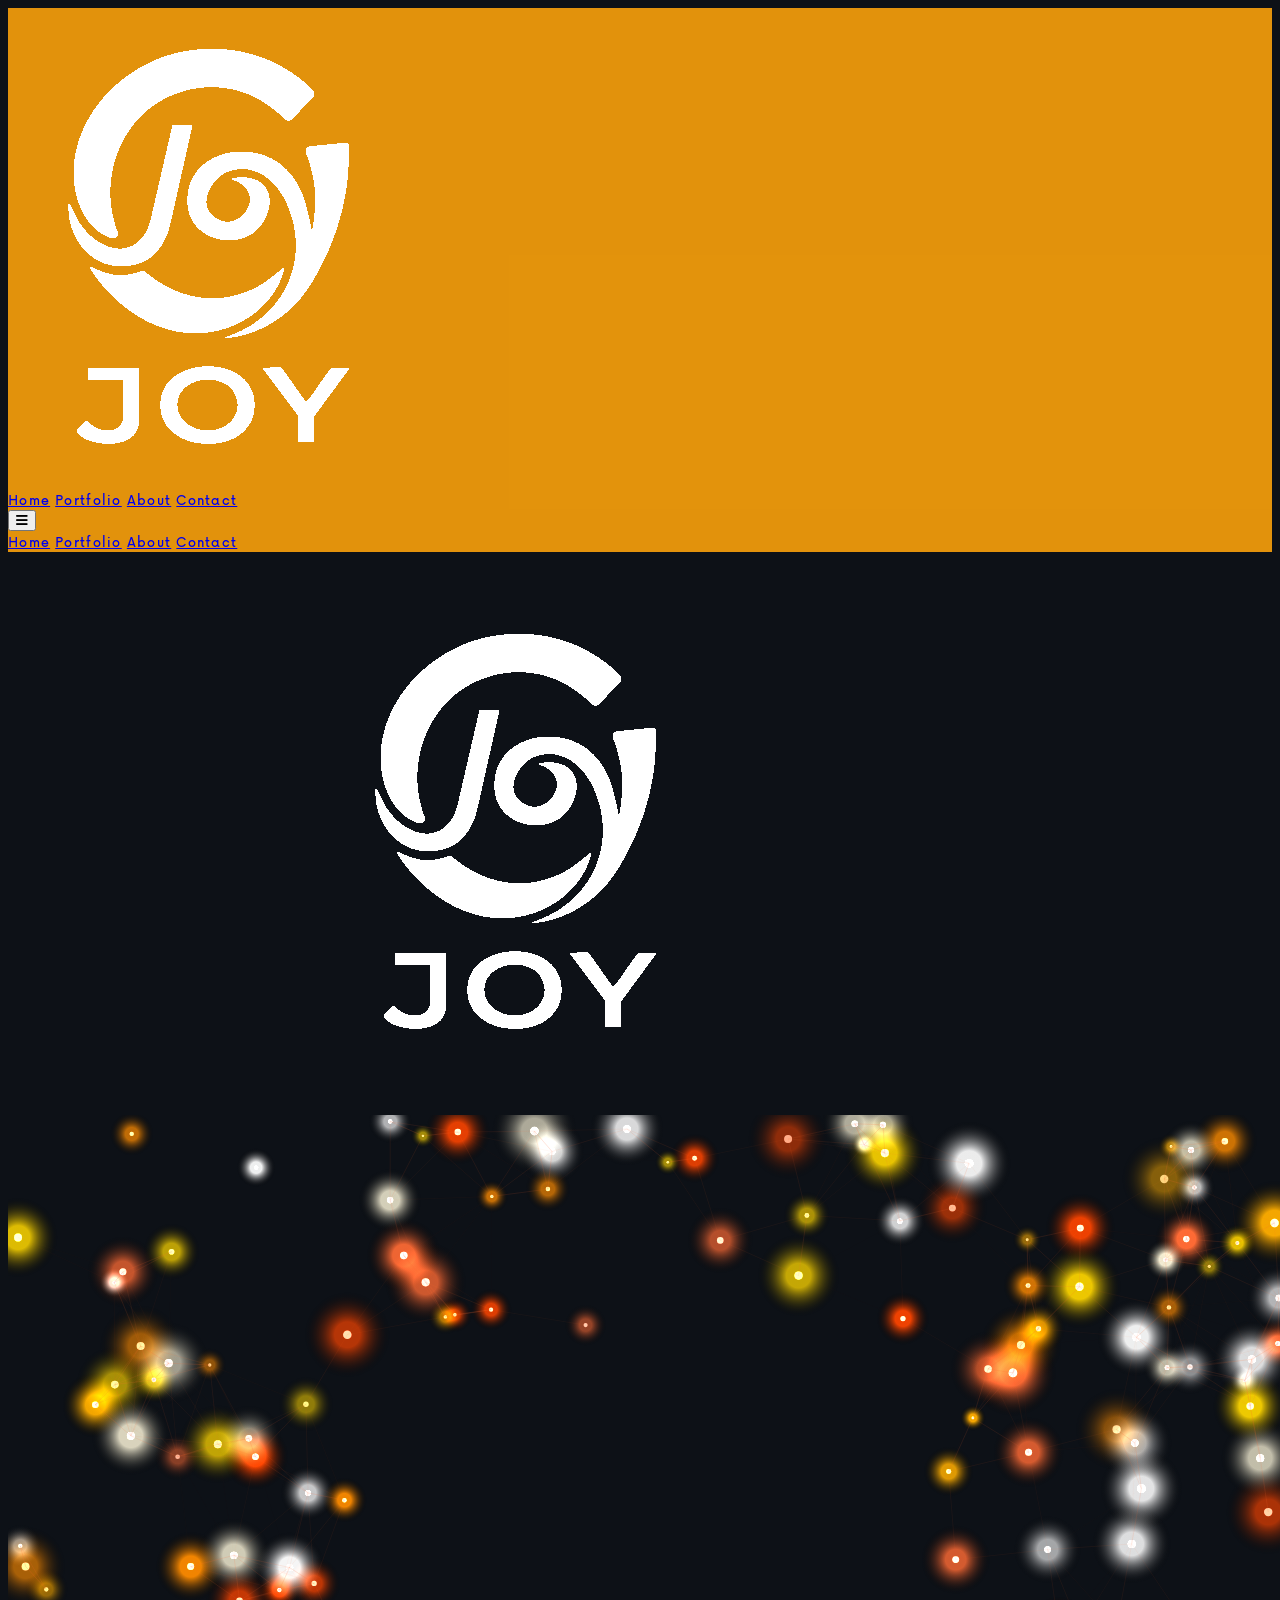
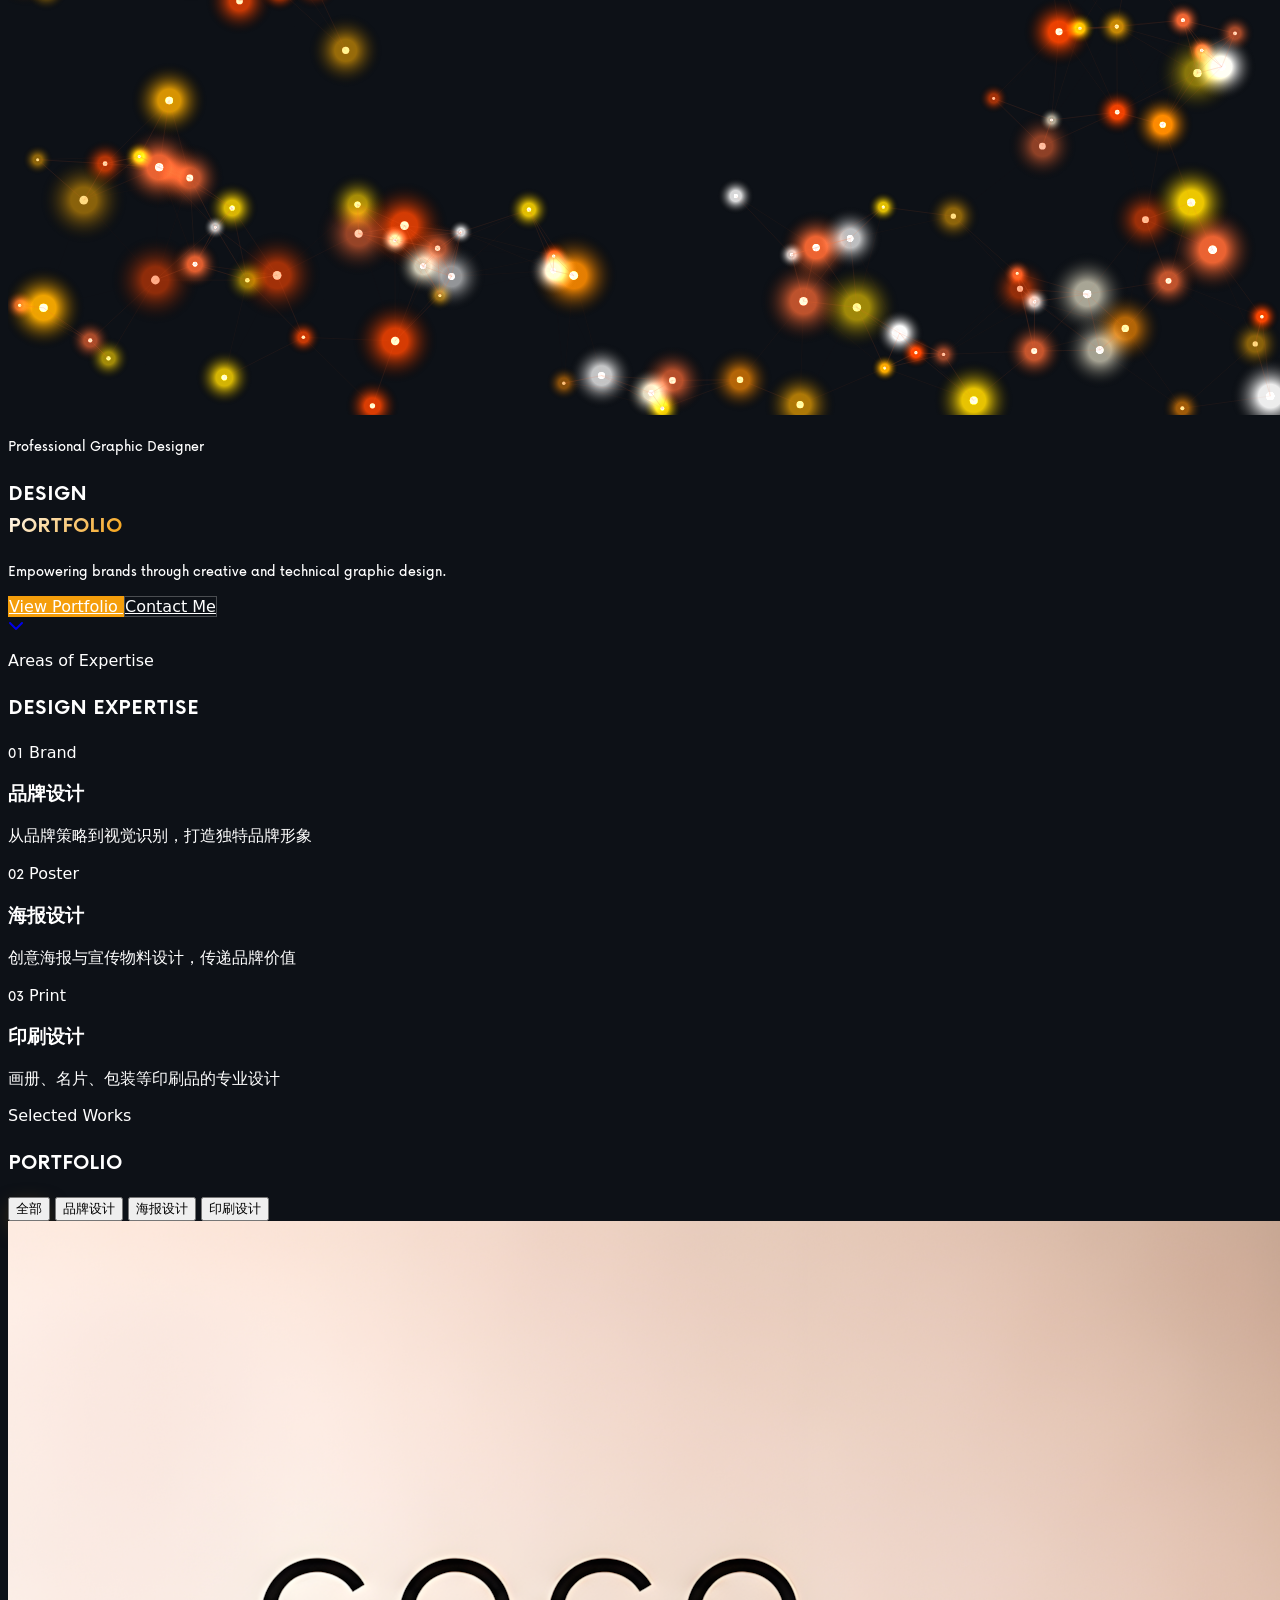
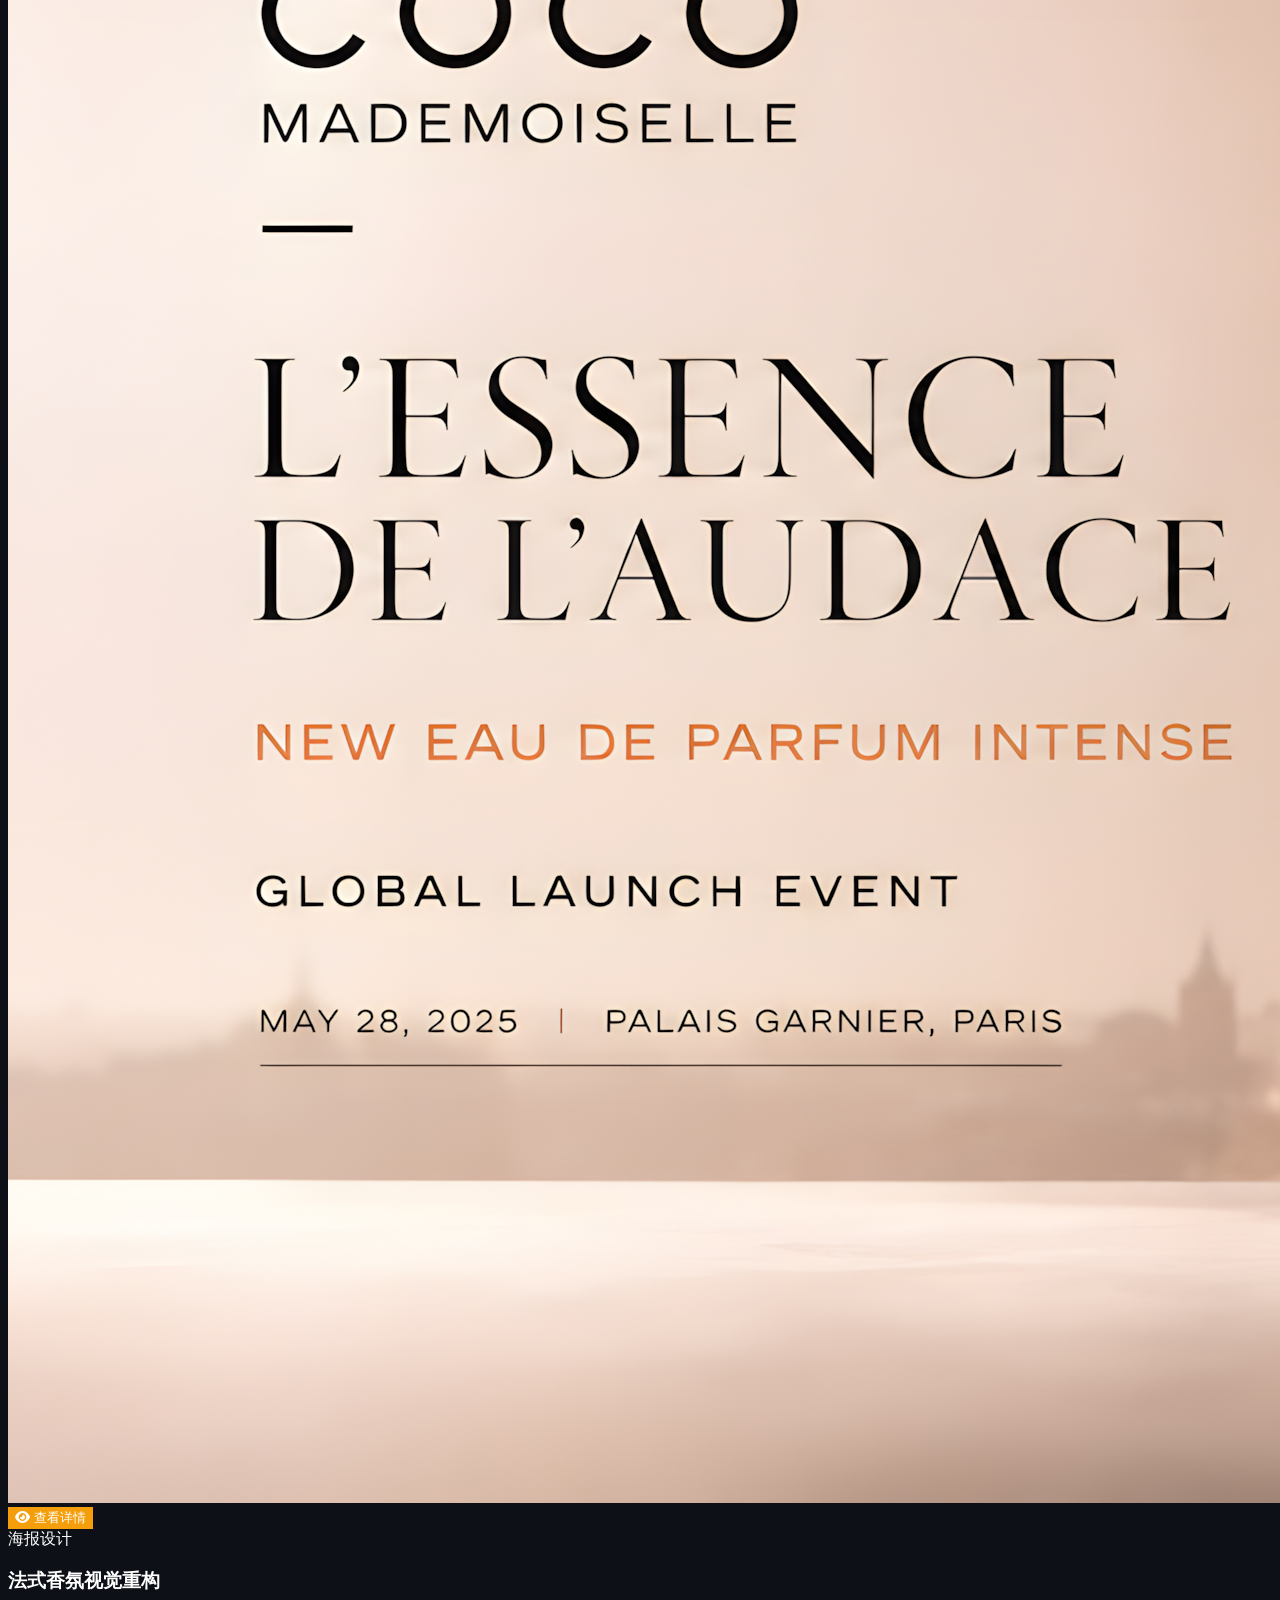
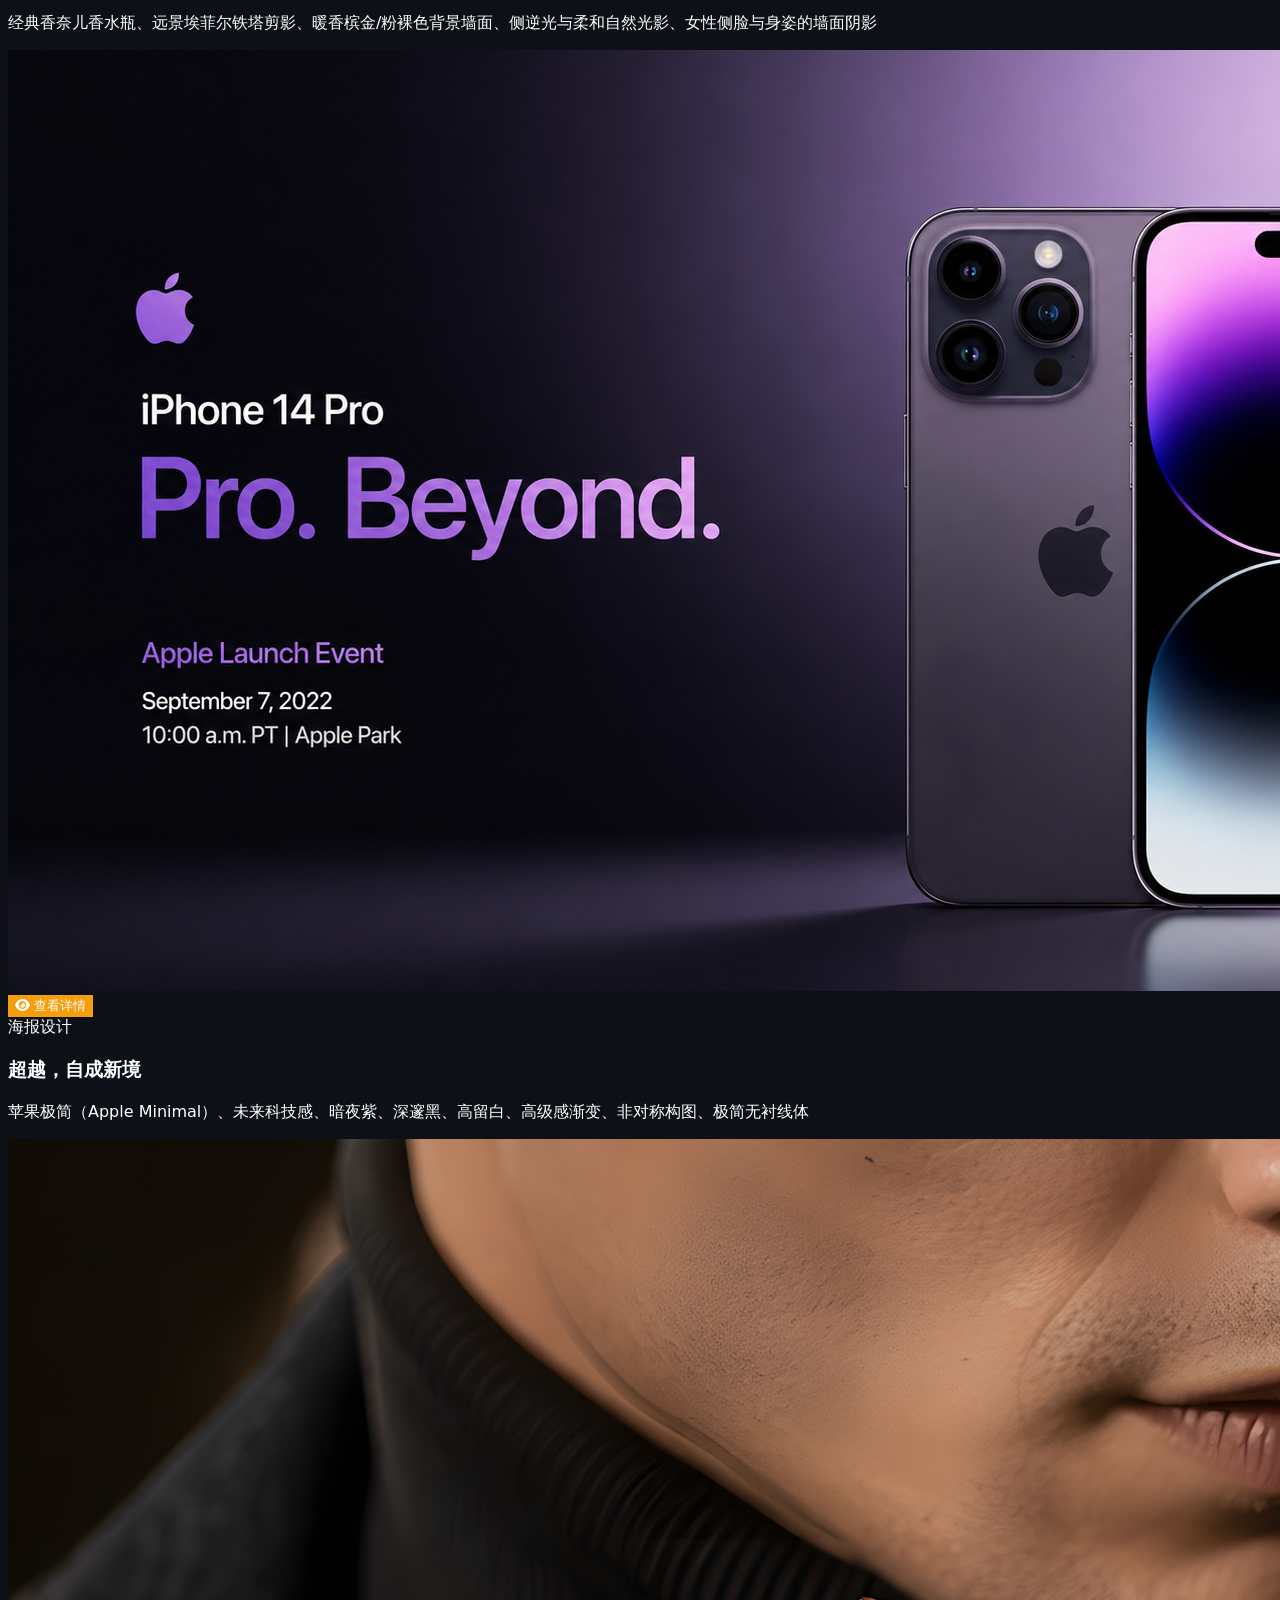
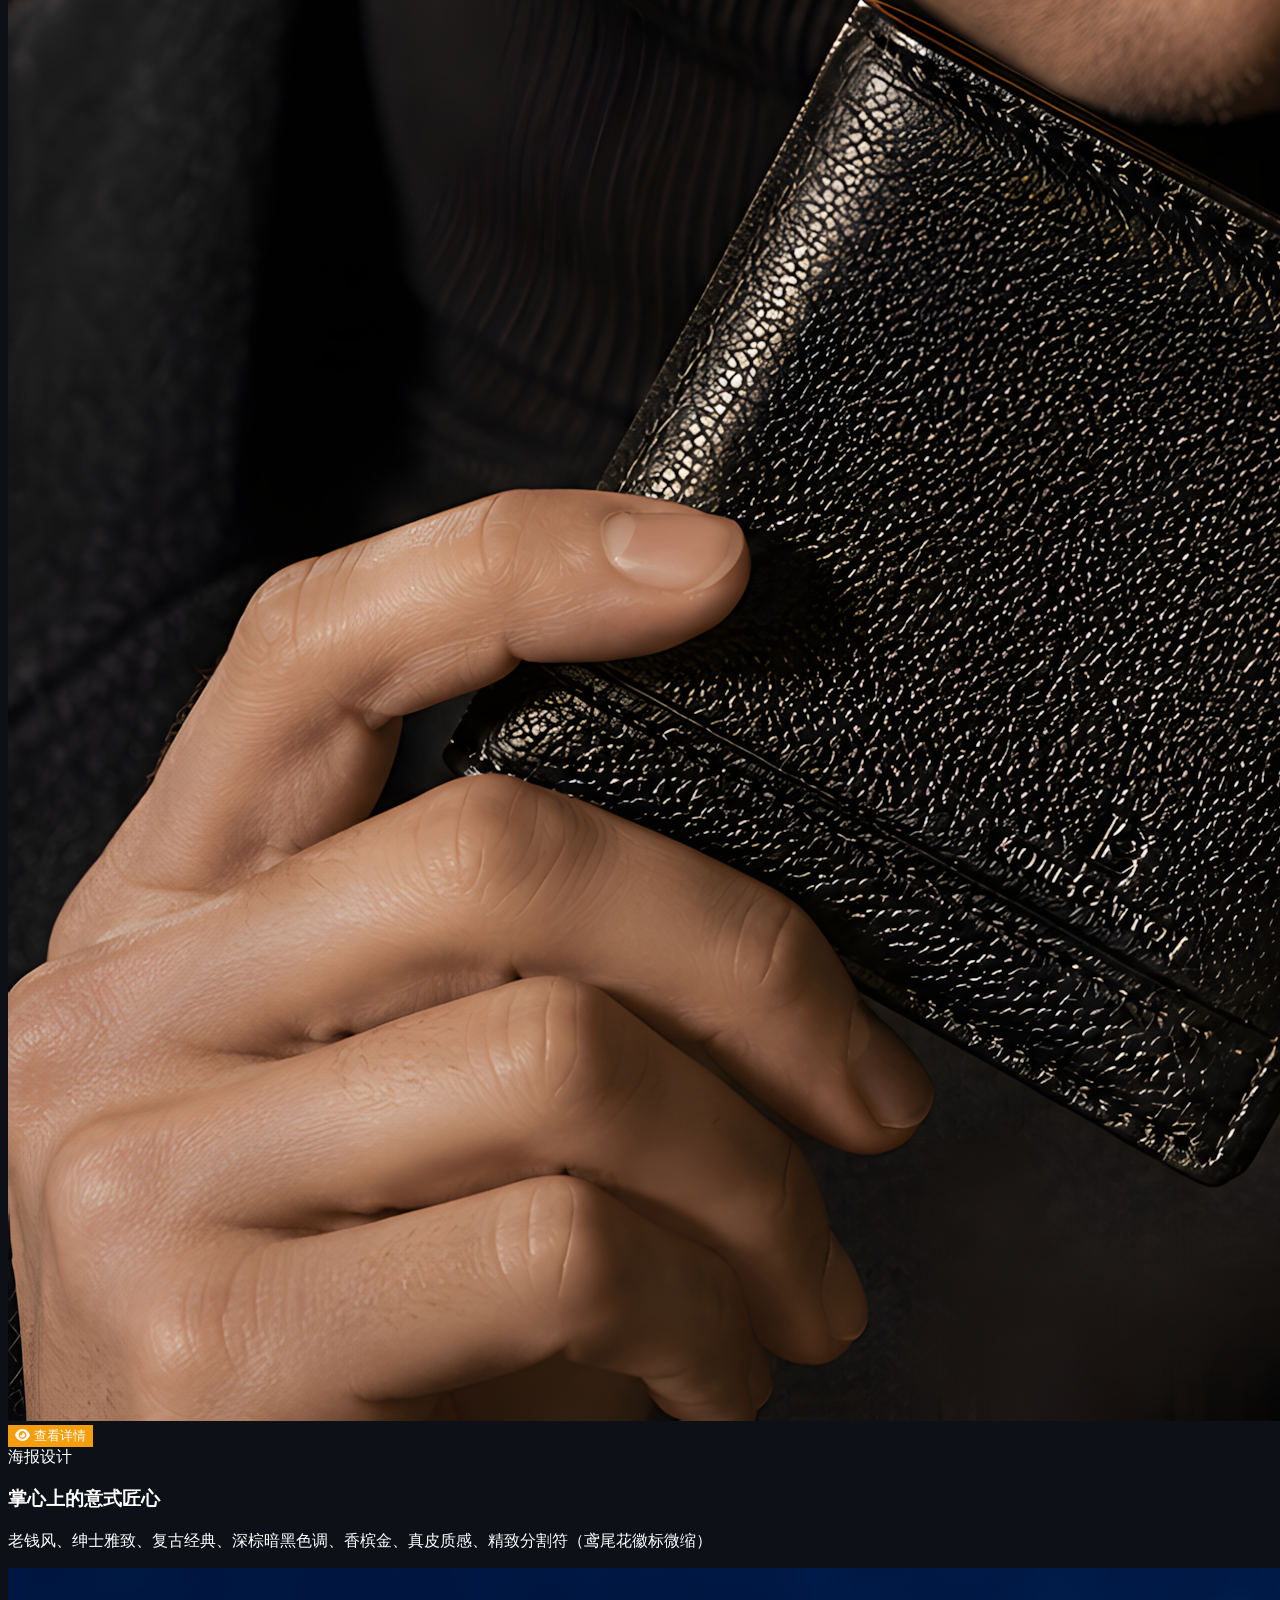
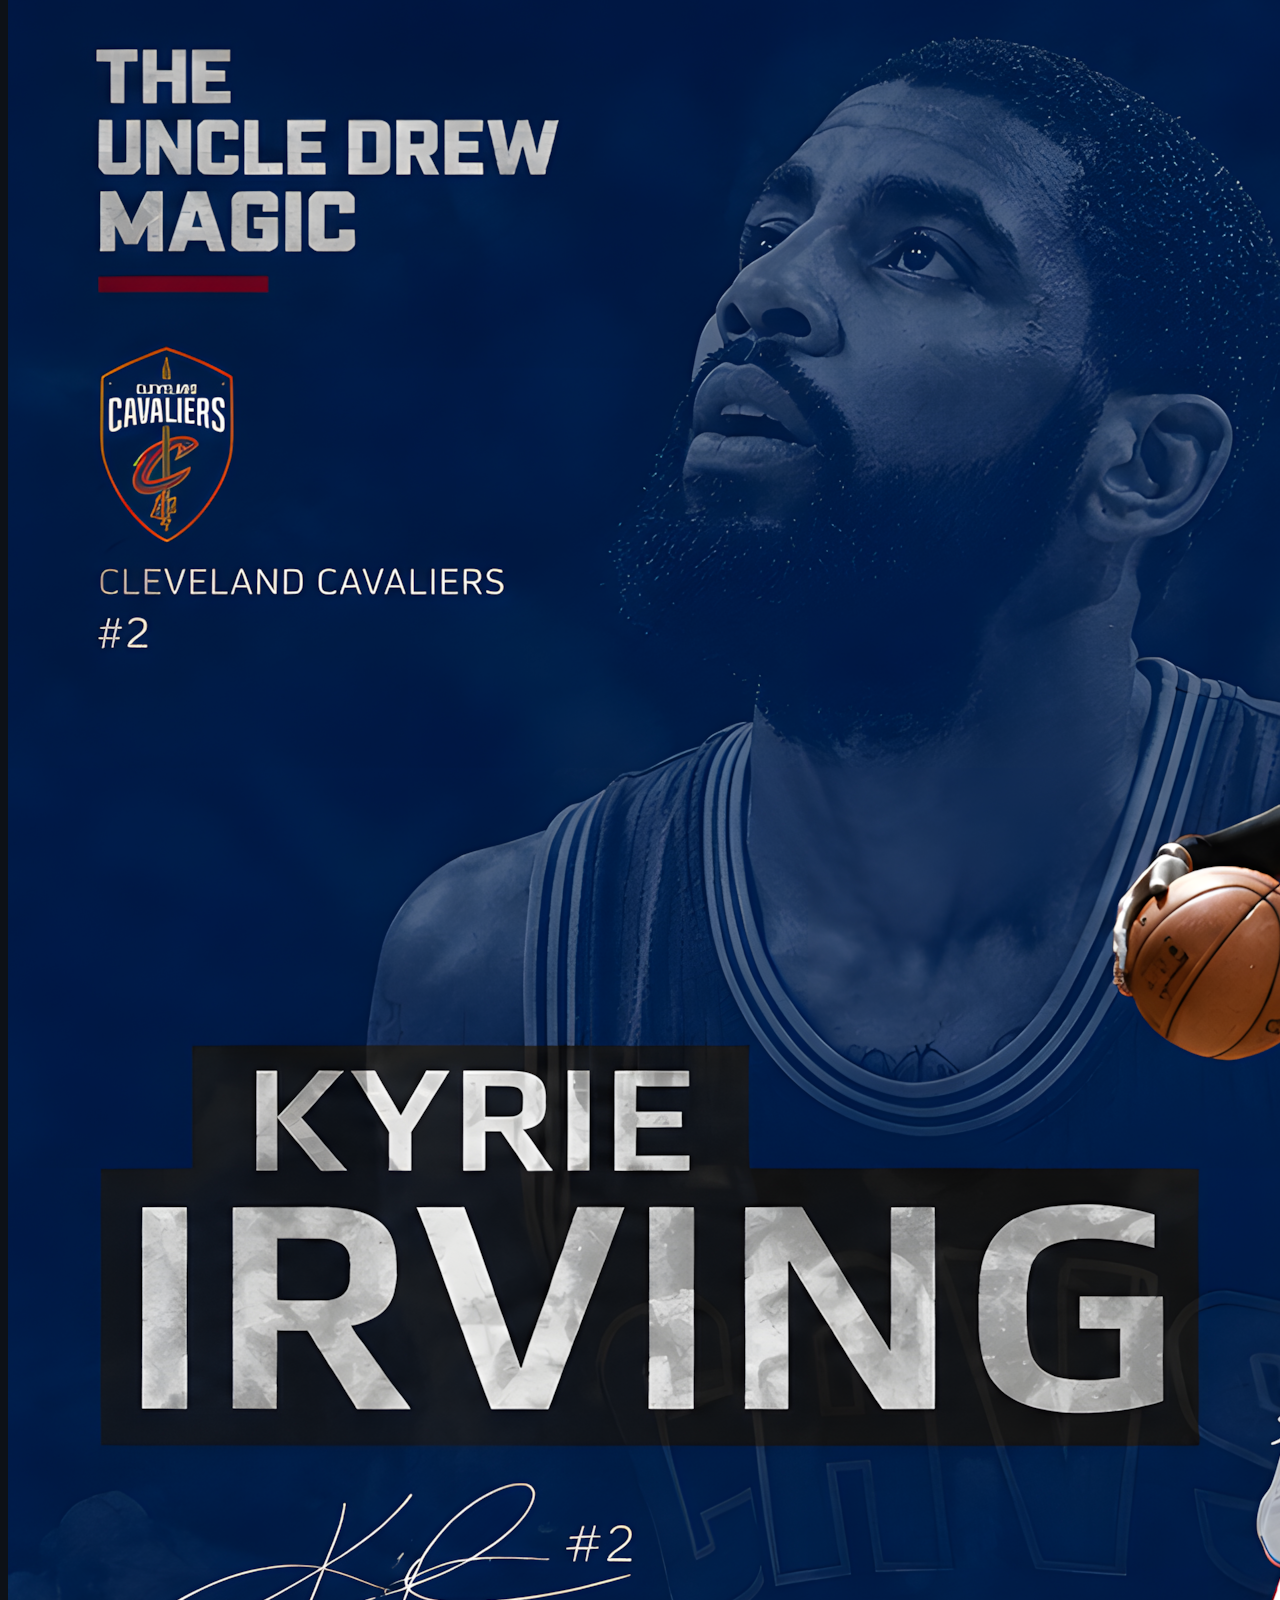
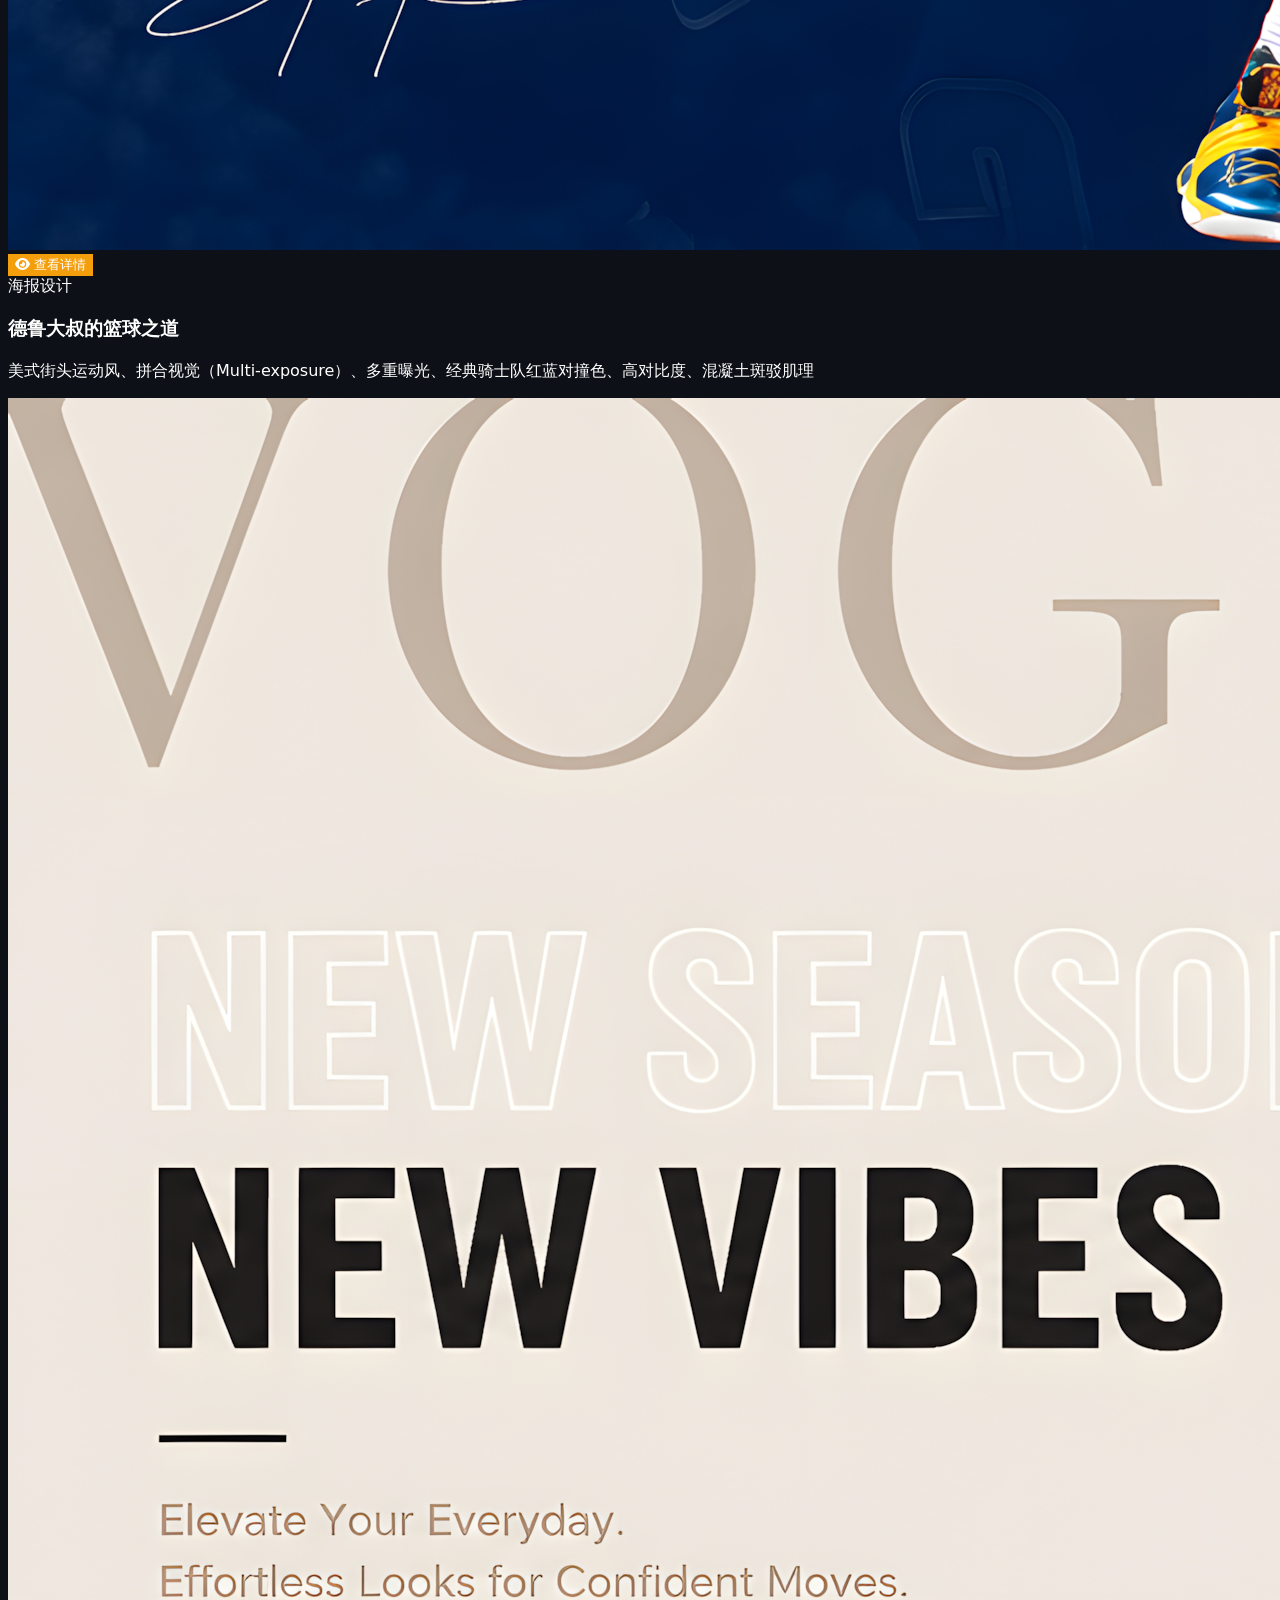
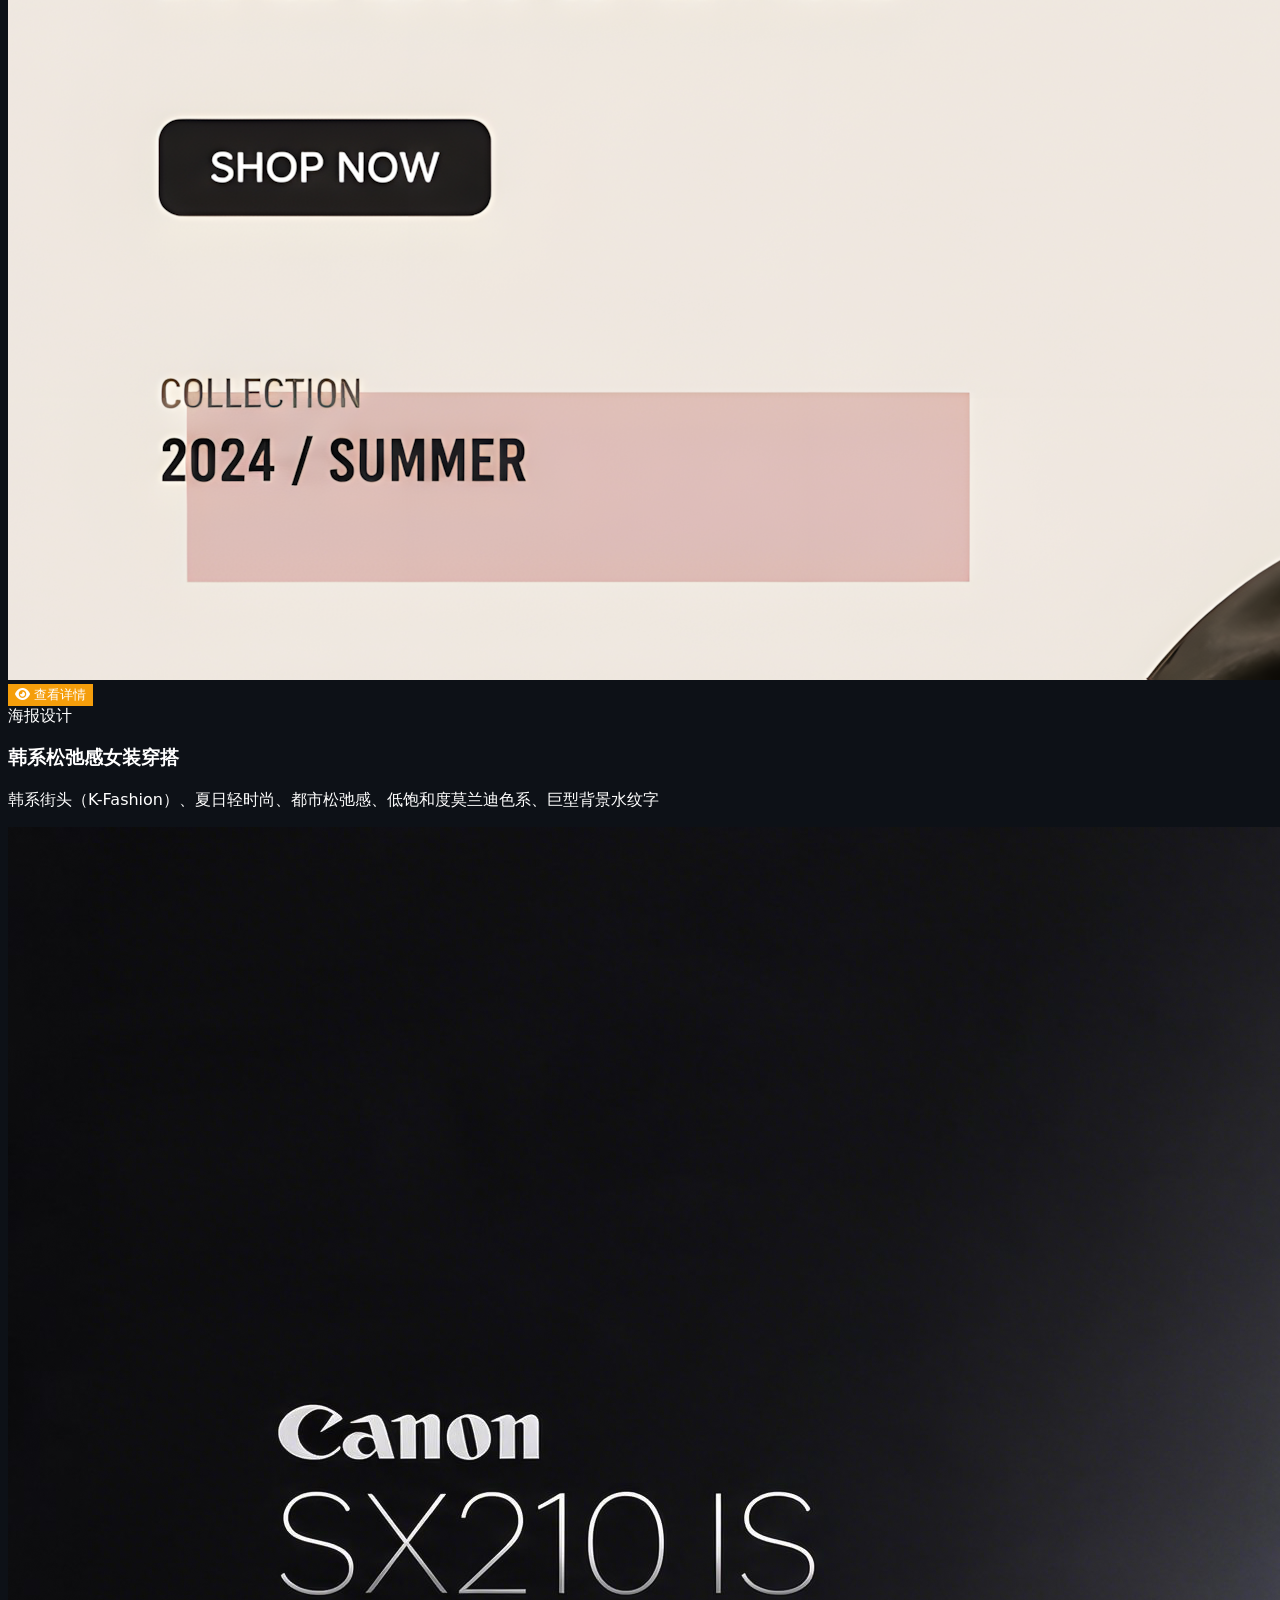
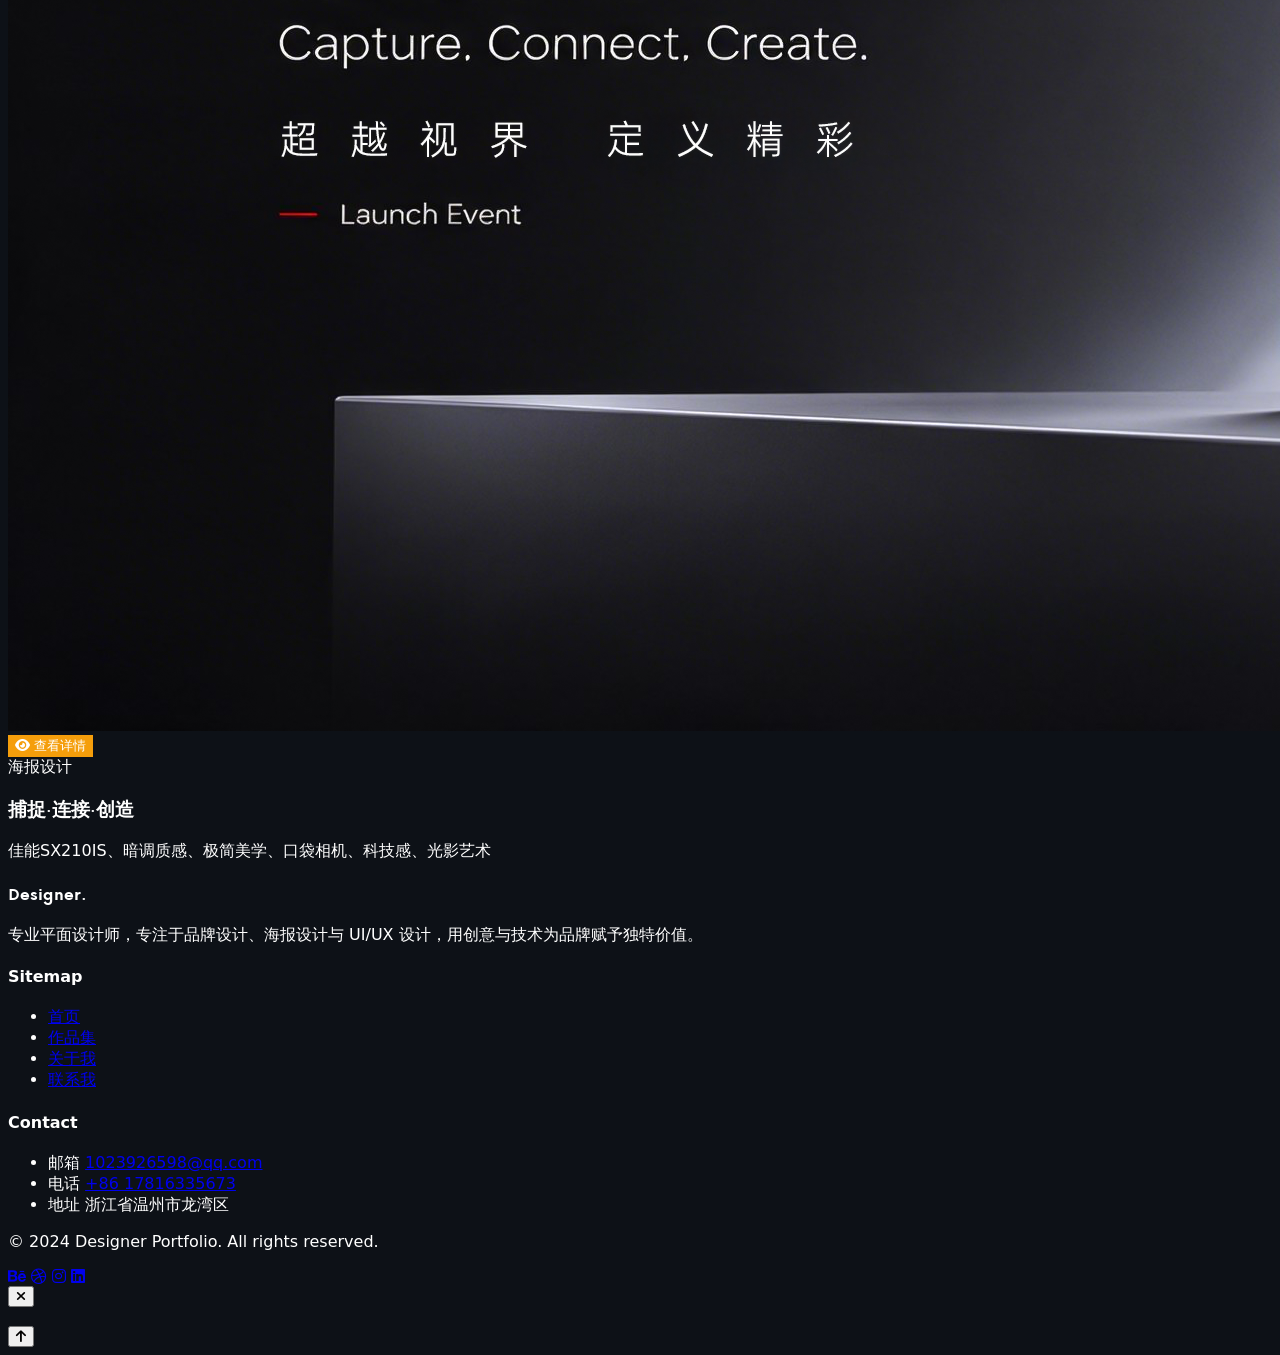
==== commit 509d1a9e: "2026.10.02" ====
--- a/index.html
+++ b/index.html
@@ -7,9 +7,29 @@
   <meta name="keywords" content="平面设计,品牌设计,海报设计,UI设计,作品集">
   <meta name="author" content="Designer Portfolio">
   <title>设计师作品集 | Designer Portfolio</title>
+
   <script src="https://cdn.tailwindcss.com"></script>
   <link href="https://cdnjs.cloudflare.com/ajax/libs/font-awesome/6.4.0/css/all.min.css" rel="stylesheet">
-  <link href="https://fonts.googleapis.com/css2?family=Playfair+Display:wght@400;500;600;700&family=Inter:wght@300;400;500;600&display=swap" rel="stylesheet">
+
+  <!-- ============================================================
+       字体配置：
+       —— 默认使用 Google Fonts（在线加载）——
+       如果想换成【本地字体】，按下面步骤操作：
+
+       步骤 1：把 .ttf / .otf / .woff2 字体文件放到项目目录，
+               建议在 d:\Trea\web_2\ 下新建一个 fonts 文件夹，
+               例如：d:\Trea\web_2\fonts\MyFont-Regular.ttf
+
+       步骤 2：把下面这行（Google Fonts 链接）注释掉或删掉，
+               然后在 <style> 里用 @font-face 声明本地字体，
+               具体写法见下方 <style> 开头的注释模板。
+
+       步骤 3：改 tailwind config 里的 fontFamily.display / fontFamily.sans
+               或者改 CSS 里的 body 和 .font-display。
+       ============================================================ -->
+  <!-- Google Fonts（在线加载，如果要用本地字体就把这行注释掉） -->
+  <!-- <link href="https://fonts.googleapis.com/css2?family=Playfair+Display:wght@400;500;600;700&family=Inter:wght@300;400;500;600&display=swap" rel="stylesheet"> -->
+
   <script>
     tailwind.config = {
       theme: {
@@ -21,9 +41,17 @@
             light: '#f5f5f5',
             muted: '#6b7280',
           },
+          /* ---------- 字体配置 ----------
+           * display: 标题/大字体（Hero 标题、区块标题等，使用 .font-display 类）
+           * sans:   正文/UI 字体（按钮、描述、导航等，Tailwind 默认 font-sans）
+           *
+           * 换成本地字体后，把数组里第一个字体名改成你 @font-face 里声明的 font-family 名，
+           * 后面的 serif / sans-serif 是系统 fallback（找不到前面的字体时用）。
+           */
           fontFamily: {
-            display: ['Playfair Display', 'serif'],
-            sans: ['Inter', 'sans-serif'],
+            /* Now 字体家族 + 中文黑体 fallback（微软雅黑 / 黑体 / 苹方） */
+            display: ['Now', '"Microsoft YaHei"', '"PingFang SC"', '"SimHei"', 'sans-serif'],
+            sans: ['Inter', '"Microsoft YaHei"', '"PingFang SC"', 'system-ui', 'sans-serif'],
           },
           screens: {
             'sm': '360px',
@@ -35,76 +63,38 @@
       },
     }
   </script>
+
+  <!-- 全站共享样式：字体、变量、导航、按钮、表单、滚动条 -->
+  <link rel="stylesheet" href="assets/common.css">
+
   <style>
-    html {
-      scroll-behavior: smooth;
-      scroll-padding-top: 80px;
-    }
-    body {
-      font-family: 'Inter', sans-serif;
-      background-color: #0d1117;
-      color: #ffffff;
-    }
-    .font-display {
-      font-family: 'Playfair Display', serif;
-    }
+    /* 以下为首页独有样式（公共样式见 assets/common.css） */
+
+    /* ===== 文字渐变 ===== */
     .text-gradient {
-      background: linear-gradient(135deg, #ffffff 0%, #f59e0b 100%);
+      background: linear-gradient(135deg, #ffffff 0%, var(--accent) 100%);
       -webkit-background-clip: text;
       -webkit-text-fill-color: transparent;
       background-clip: text;
     }
+
+    /* ===== 卡片悬停效果 ===== */
     .card-hover {
-      transition: all 0.3s ease;
+      transition: transform 0.3s ease, box-shadow 0.3s ease, border-color 0.3s ease;
     }
     .card-hover:hover {
       transform: translateY(-8px);
-      box-shadow: 0 20px 40px rgba(0, 0, 0, 0.4);
+      box-shadow: 0 20px 50px -12px rgba(245, 158, 11, 0.28);
+      border-color: rgba(245, 158, 11, 0.5);
+    }
+    .card-hover:hover .image-zoom {
+      transform: scale(1.05);
     }
     .image-zoom {
       transition: transform 0.4s ease;
     }
-    .card-hover:hover .image-zoom {
-      transform: scale(1.05);
-    }
-    .nav-scroll {
-      transition: all 0.4s cubic-bezier(0.4, 0, 0.2, 1);
-    }
-    .nav-scroll.scrolled {
-      background-color: rgba(13, 17, 23, 0.8);
-      backdrop-filter: blur(20px) saturate(180%);
-      -webkit-backdrop-filter: blur(20px) saturate(180%);
-      border-bottom: 1px solid rgba(48, 54, 61, 0.5);
-      color: #ffffff;
-    }
-    .nav-link {
-      position: relative;
-      font-size: 0.875rem;
-      font-weight: 300;
-      letter-spacing: 0.1em;
-      text-transform: uppercase;
-      padding: 0.5rem 0;
-      transition: color 0.3s ease;
-    }
-    .nav-link::after {
-      content: '';
-      position: absolute;
-      bottom: 0;
-      left: 50%;
-      width: 0;
-      height: 1px;
-      background: linear-gradient(90deg, transparent, #f59e0b, transparent);
-      transition: width 0.3s ease, left 0.3s ease;
-    }
-    .nav-link:hover::after,
-    .nav-link.active::after {
-      width: 100%;
-      left: 0;
-    }
-    .nav-link:hover,
-    .nav-link.active {
-      color: #f59e0b;
-    }
+
+    /* ===== 淡入动画 ===== */
     .fade-in {
       opacity: 0;
       transform: translateY(20px);
@@ -114,6 +104,12 @@
       opacity: 1;
       transform: translateY(0);
     }
+    .delay-1 { animation-delay: 0.1s; }
+    .delay-2 { animation-delay: 0.2s; }
+    .delay-3 { animation-delay: 0.3s; }
+    .delay-4 { animation-delay: 0.4s; }
+
+    /* ===== 模态框动画 ===== */
     .modal-backdrop {
       animation: fadeIn 0.3s ease;
     }
@@ -128,774 +124,830 @@
       from { opacity: 0; transform: translateY(20px); }
       to { opacity: 1; transform: translateY(0); }
     }
+
+    /* ===== 分页按钮 ===== */
     .pagination-btn {
       transition: all 0.2s ease;
     }
-    .pagination-btn:hover {
-      background-color: #f59e0b;
+    .pagination-btn:hover,
+    .pagination-btn.active {
+      background-color: var(--accent);
+      border-color: var(--accent);
       color: #ffffff;
     }
     .pagination-btn.active {
-      background-color: #f59e0b;
-      color: #ffffff;
-    }
-    ::-webkit-scrollbar {
-      width: 8px;
-    }
-    ::-webkit-scrollbar-track {
-      background: #0d1117;
-    }
-    ::-webkit-scrollbar-thumb {
-      background: #30363d;
-      border-radius: 4px;
-    }
-    ::-webkit-scrollbar-thumb:hover {
-      background: #484f58;
+      box-shadow: 0 6px 18px -6px rgba(245, 158, 11, 0.55);
+    }
+
+    /* 筛选按钮激活态：琥珀光晕 */
+    .filter-btn.active {
+      box-shadow: 0 8px 24px -6px rgba(245, 158, 11, 0.5);
     }
   </style>
 </head>
+
 <body class="antialiased">
-  <header id="header" class="nav-scroll fixed top-0 left-0 right-0 z-50 px-6 text-white">
-    <div class="max-w-7xl mx-auto flex items-center justify-center py-5 relative">
-      <!-- Logo -->
-      <a href="#home" class="absolute left-0 font-display text-xl tracking-wider font-light hover:text-accent transition-colors">
-        Jwel <span class="text-accent font-medium">Van</span>
+
+  <!-- ===== 导航栏 ===== -->
+  <!-- 布局：左Logo + 中导航(绝对定位居中) + 右汉堡按钮(仅移动端) -->
+  <header id="header" class="nav-scroll fixed top-0 left-0 right-0 z-50 py-2 px-6 text-white">
+    <div class="max-w-7xl mx-auto flex items-center relative">
+
+      <!-- 左侧：Logo（Joy-w.png） -->
+      <a href="#home" class="flex items-center flex-shrink-0 relative z-10">
+        <img src="pic/Joy-left.png" alt="Jwel" class="h-8 md:h-12 w-auto object-contain" />
       </a>
-      
-      <!-- Desktop Navigation -->
-      <nav class="hidden md:flex items-center space-x-10">
-        <a href="#home" class="nav-link active">首页</a>
-        <a href="#portfolio" class="nav-link">作品集</a>
-        <a href="#about" class="nav-link">关于我</a>
-        <a href="#contact" class="nav-link">联系我</a>
+
+      <!-- 中间：桌面端导航（绝对定位居中，间距由 space-x-20 控制） -->
+      <nav class="hidden md:flex items-center space-x-20 text-2xl absolute left-1/2 -translate-x-1/2">
+        <a href="#home" class="nav-link font-display font-bold hover:text-amber-100 transition-colors">Home</a>
+        <a href="#portfolio" class="nav-link font-display font-bold hover:text-amber-100 transition-colors">Portfolio</a>
+        <a href="about.html" class="nav-link font-display font-bold hover:text-amber-100 transition-colors">About</a>
+        <a href="contact.html" class="nav-link font-display font-bold hover:text-amber-100 transition-colors">Contact</a>
       </nav>
-      
-      <!-- Mobile Menu Button -->
-      <button id="menu-btn" class="md:hidden absolute right-0 w-10 h-10 flex flex-col items-center justify-center gap-1.5" aria-label="Toggle menu">
-        <span class="block w-5 h-px bg-current transition-all"></span>
-        <span class="block w-5 h-px bg-current transition-all"></span>
-        <span class="block w-3 h-px bg-current transition-all"></span>
+
+      <!-- 右侧：移动端汉堡菜单按钮 -->
+      <button id="menu-btn" class="md:hidden p-2 ml-auto" aria-label="Toggle menu">
+        <i class="fas fa-bars text-xl"></i>
       </button>
     </div>
-    
-    <!-- Mobile Menu -->
-    <div id="mobile-menu" class="hidden md:hidden absolute top-full left-0 right-0 bg-[#0d1117]/95 backdrop-blur-xl border-t border-[#30363d]/50 py-6 px-6">
-      <nav class="flex flex-col space-y-5">
-        <a href="#home" class="nav-link block text-center">首页</a>
-        <a href="#portfolio" class="nav-link block text-center">作品集</a>
-        <a href="#about" class="nav-link block text-center">关于我</a>
-        <a href="#contact" class="nav-link block text-center">联系我</a>
+
+    <!-- 移动端下拉菜单（默认隐藏，点击汉堡按钮展开） -->
+    <div id="mobile-menu" class="hidden md:hidden absolute top-full left-0 right-0 bg-amber-500 border-t border-amber-600 shadow-lg py-4 px-6">
+      <nav class="flex flex-col space-y-4 text-lg">
+        <a href="#home" class="nav-link font-display font-bold text-white hover:text-amber-100 transition-colors">Home</a>
+        <a href="#portfolio" class="nav-link font-display font-bold text-white hover:text-amber-100 transition-colors">Portfolio</a>
+        <a href="about.html" class="nav-link font-display font-bold text-white hover:text-amber-100 transition-colors">About</a>
+        <a href="contact.html" class="nav-link font-display font-bold text-white hover:text-amber-100 transition-colors">Contact</a>
       </nav>
     </div>
   </header>
 
   <main>
-    <section id="home" class="min-h-screen flex items-center justify-center relative overflow-hidden pt-20">
+    <!-- ===== 首页 Hero ===== -->
+    <section id="home" class="min-h-screen flex flex-col items-center justify-center relative overflow-hidden pt-20">
       <div class="absolute inset-0 bg-black"></div>
-      <div class="absolute inset-0 bg-[radial-gradient(circle_at_center,rgba(255,255,255,0.1)_0%,rgba(34,34,34,0.8)_10%,rgba(0,0,0,0.95)_60%)]"></div>
+      <div class="absolute inset-0 bg-[radial-gradient(circle_at_center,rgba(0,0,0,0.3)_0%,rgba(0,0,0,0.7)_15%,rgba(0,0,0,0.95)_60%)]"></div>
+
+      <!-- 背景 Logo 水印：Joy-w.png，半透明嵌入黑色背景中 -->
+      <div class="absolute inset-0 flex items-center justify-center pointer-events-none select-none overflow-hidden">
+        <img src="pic/Joy-w.png" alt="" class="w-[85vw] md:w-[70vw] max-w-[1400px] opacity-10 mix-blend-luminosity drop-shadow-[0_0_100px_rgba(245,158,11,0.1)]" />
+      </div>
+
       <canvas id="particle-canvas" class="absolute inset-0"></canvas>
-      <div class="relative z-10 max-w-6xl mx-auto px-6 text-center">
-        <p class="text-gray-400 text-sm uppercase tracking-widest mb-4 fade-in">专业平面设计师</p>
-        <h1 class="font-display text-5xl md:text-7xl lg:text-8xl font-bold text-white mb-6 fade-in" style="animation-delay: 0.1s;">
-          创造<br><span class="text-gradient">视觉之美</span>
+
+      <!-- Hero 内容区：flex flex-col items-center justify-center 确保所有元素水平+垂直居中 -->
+      <div class="relative z-10 flex flex-col items-center text-center px-6">
+        <div class="flex items-center justify-center gap-4 mb-5 fade-in">
+          <span class="h-px w-10 bg-accent/60"></span>
+          <p class="font-display font-bold text-accent/90 text-xs md:text-sm uppercase tracking-[0.3em]">Professional Graphic Designer</p>
+          <span class="h-px w-10 bg-accent/60"></span>
+        </div>
+
+        <h1 class="font-display text-6xl md:text-8xl lg:text-9xl font-black text-white mb-6 fade-in delay-1 text-center">
+          DESIGN<br><span class="text-gradient">PORTFOLIO</span>
         </h1>
-        <p class="text-gray-400 text-lg md:text-xl max-w-2xl mx-auto mb-10 fade-in" style="animation-delay: 0.2s;">
-          专注于平面设计，用创意与技术为品牌赋予独特价值
+
+        <p class="font-display font-bold text-gray-400 text-lg md:text-xl max-w-2xl mb-10 fade-in delay-2 text-center">
+          Empowering brands through creative and technical graphic design.
         </p>
-        <div class="flex flex-col sm:flex-row items-center justify-center gap-4 fade-in" style="animation-delay: 0.3s;">
-          <a href="#portfolio" class="px-8 py-4 bg-accent text-white font-medium rounded-full hover:bg-amber-600 transition-all duration-300">
-            查看作品集
+
+        <!-- 按钮组：水平居中，纵向堆叠（移动端）/横向排列（桌面端） -->
+        <div class="flex flex-col sm:flex-row items-center justify-center gap-4 fade-in delay-3">
+          <a href="#portfolio" class="btn-primary px-8 py-4 font-medium rounded-full">
+            View Portfolio
           </a>
-          <a href="#contact" class="px-8 py-4 border border-white/30 text-white font-medium rounded-full hover:bg-white hover:text-black transition-all duration-300">
-            联系我
+          <a href="contact.html" class="btn-ghost px-8 py-4 font-medium rounded-full">
+            Contact Me
           </a>
         </div>
-        <div class="mt-16 flex items-center justify-center gap-12 fade-in" style="animation-delay: 0.4s;">
-          <div class="text-center">
-            <div class="font-display text-3xl font-bold text-white">3+</div>
-            <div class="text-gray-500 text-sm">年设计经验</div>
-          </div>
-          <div class="w-px h-12 bg-[#30363d]"></div>
-          <div class="text-center">
-            <div class="font-display text-3xl font-bold text-white">200+</div>
-            <div class="text-gray-500 text-sm">完成项目</div>
-          </div>
-          <div class="w-px h-12 bg-[#30363d]"></div>
-          <div class="text-center">
-            <div class="font-display text-3xl font-bold text-white">50+</div>
-            <div class="text-gray-500 text-sm">合作品牌</div>
-          </div>
-        </div>
       </div>
-      <div class="absolute bottom-8 left-1/2 -translate-x-1/2 animate-bounce">
-        <a href="#featured" class="text-gray-500 hover:text-accent transition-colors">
+
+      <!-- 向下滚动指示（绝对定位 + translate 确保水平居中在 section 内） -->
+      <div class="absolute bottom-8 left-1/2 -translate-x-1/2 animate-bounce z-10">
+        <a href="#portfolio" class="text-white hover:text-amber-300 transition-colors">
           <i class="fas fa-chevron-down text-2xl"></i>
         </a>
       </div>
     </section>
 
-    <!-- ===== 精选作品版块 ===== -->
-    <!-- 如何添加/替换图片：
-         1. 每张作品卡片对应一个 <div class="portfolio-card ..."> 结构
-         2. 图片在 <img src="..." alt="..."> 标签中，替换 src 属性的值即可更换图片
-         3. 图片建议使用 16:9 横屏比例（与 aspect-video 类对应），如 1920x1080px
-         4. 本地图片：将图片放入项目文件夹，src 写相对路径，例如 src="./images/work1.jpg"
-         5. 网络图片：直接填写完整的图片URL地址
-         6. 如需新增作品，复制整个 portfolio-card 代码块，修改 data-id、图片地址、标题和描述即可 -->
+    <!-- ===== 专业专长（置于作品集之上） ===== -->
+    <section class="relative py-24 px-6 bg-[#0d1117] bg-[radial-gradient(ellipse_55%_45%_at_50%_0%,rgba(245,158,11,0.09),transparent_70%)] bg-no-repeat overflow-hidden">
+      <div class="max-w-7xl mx-auto">
+        <div class="text-center mb-16">
+          <p class="text-accent/80 text-xs uppercase tracking-[0.3em] mb-4">Areas of Expertise</p>
+          <h2 class="font-display text-4xl md:text-5xl font-bold text-white mb-5">DESIGN EXPERTISE</h2>
+          <div class="w-12 h-[2px] bg-accent mx-auto"></div>
+        </div>
+
+        <!-- 三栏：顶部琥珀渐变线 + 栏间细分隔线，编号/标签常驻琥珀 -->
+        <div class="relative">
+          <div class="absolute top-0 left-0 right-0 h-px bg-gradient-to-r from-transparent via-accent/50 to-transparent"></div>
+          <div class="grid grid-cols-1 md:grid-cols-3">
+
+            <!-- 01 品牌设计 -->
+            <div class="group py-12 md:px-10 lg:px-12 border-b md:border-b-0 md:border-l border-[#30363d] first:md:border-l-0 transition-colors duration-300 hover:bg-accent/[0.04]">
+              <div class="flex items-baseline gap-5 mb-8">
+                <span class="font-display text-5xl font-bold text-accent/30 group-hover:text-accent transition-colors duration-300">01</span>
+                <span class="text-xs tracking-[0.25em] uppercase text-accent/70 group-hover:text-accent transition-colors duration-300">Brand</span>
+              </div>
+              <h3 class="font-display text-2xl font-bold text-white mb-4 group-hover:text-accent transition-colors duration-300">品牌设计</h3>
+              <p class="text-gray-400 text-sm leading-relaxed max-w-xs">从品牌策略到视觉识别，打造独特品牌形象</p>
+            </div>
+
+            <!-- 02 海报设计 -->
+            <div class="group py-12 md:px-10 lg:px-12 border-b md:border-b-0 md:border-l border-[#30363d] transition-colors duration-300 hover:bg-accent/[0.04]">
+              <div class="flex items-baseline gap-5 mb-8">
+                <span class="font-display text-5xl font-bold text-accent/30 group-hover:text-accent transition-colors duration-300">02</span>
+                <span class="text-xs tracking-[0.25em] uppercase text-accent/70 group-hover:text-accent transition-colors duration-300">Poster</span>
+              </div>
+              <h3 class="font-display text-2xl font-bold text-white mb-4 group-hover:text-accent transition-colors duration-300">海报设计</h3>
+              <p class="text-gray-400 text-sm leading-relaxed max-w-xs">创意海报与宣传物料设计，传递品牌价值</p>
+            </div>
+
+            <!-- 03 印刷设计 -->
+            <div class="group py-12 md:px-10 lg:px-12 md:border-l border-[#30363d] transition-colors duration-300 hover:bg-accent/[0.04]">
+              <div class="flex items-baseline gap-5 mb-8">
+                <span class="font-display text-5xl font-bold text-accent/30 group-hover:text-accent transition-colors duration-300">03</span>
+                <span class="text-xs tracking-[0.25em] uppercase text-accent/70 group-hover:text-accent transition-colors duration-300">Print</span>
+              </div>
+              <h3 class="font-display text-2xl font-bold text-white mb-4 group-hover:text-accent transition-colors duration-300">印刷设计</h3>
+              <p class="text-gray-400 text-sm leading-relaxed max-w-xs">画册、名片、包装等印刷品的专业设计</p>
+            </div>
+
+          </div>
+        </div>
+      </div>
+    </section>
+
+    <!-- ===== 作品集 ===== -->
+    <!--
+      如何添加/替换图片：
+      1. 每个作品卡片由 JS 根据 portfolioData 数组动态生成
+      2. 新作品：在 portfolioData 数组中添加新对象即可
+      3. 图片建议使用 4:3 横屏比例（landscape_4_3），如 1600x1200px
+      4. 本地图片：image 字段填写相对路径，如 "./images/work1.jpg"
+      5. 网络图片：image 字段填写完整 URL
+    -->
     <section id="portfolio" class="py-24 px-6 bg-[#0d1117]">
       <div class="max-w-7xl mx-auto">
         <div class="text-center mb-16">
-          <p class="text-gray-400 text-sm uppercase tracking-widest mb-4">全部作品</p>
-          <h2 class="font-display text-4xl md:text-5xl font-bold text-white mb-6">Portfolio</h2>
-          <p class="text-gray-400 max-w-2xl mx-auto">浏览我的完整作品集，涵盖品牌设计、海报设计、UI设计等多个领域</p>
+          <p class="text-accent/80 text-xs uppercase tracking-[0.3em] mb-4">Selected Works</p>
+          <h2 class="font-display text-4xl md:text-5xl font-bold text-white mb-5">PORTFOLIO</h2>
+          <div class="w-12 h-[2px] bg-accent mx-auto"></div>
         </div>
 
+        <!-- 分类筛选 -->
         <div class="flex flex-wrap items-center justify-center gap-4 mb-12">
           <button class="filter-btn active px-6 py-2 rounded-full bg-accent text-white font-medium transition-all" data-category="all">全部</button>
           <button class="filter-btn px-6 py-2 rounded-full border border-[#30363d] text-gray-300 font-medium hover:border-accent hover:text-accent transition-all" data-category="brand">品牌设计</button>
           <button class="filter-btn px-6 py-2 rounded-full border border-[#30363d] text-gray-300 font-medium hover:border-accent hover:text-accent transition-all" data-category="poster">海报设计</button>
-          <button class="filter-btn px-6 py-2 rounded-full border border-[#30363d] text-gray-300 font-medium hover:border-accent hover:text-accent transition-all" data-category="ui">UI设计</button>
           <button class="filter-btn px-6 py-2 rounded-full border border-[#30363d] text-gray-300 font-medium hover:border-accent hover:text-accent transition-all" data-category="print">印刷设计</button>
         </div>
 
-        <div id="portfolio-grid" class="grid grid-cols-1 md:grid-cols-2 lg:grid-cols-3 gap-8">
-        </div>
-
-        <div id="pagination" class="flex items-center justify-center gap-4 mt-12">
-        </div>
+        <!-- 作品网格 -->
+        <div id="portfolio-grid" class="grid grid-cols-1 md:grid-cols-2 lg:grid-cols-3 gap-8"></div>
+
+        <!-- 分页 -->
+        <div id="pagination" class="flex items-center justify-center gap-4 mt-12"></div>
       </div>
     </section>
 
-    <section class="py-24 px-6 bg-[#161b22]">
+    <!-- ===== 页脚 ===== -->
+    <!-- 极简编辑风：顶部细线收束 + 非对称 12 栏网格 + 眉标索引 -->
+    <footer class="bg-[#0d1117] text-white px-6">
       <div class="max-w-7xl mx-auto">
-        <div class="text-center mb-16">
-          <p class="text-gray-400 text-sm uppercase tracking-widest mb-4">专业专长</p>
-          <h2 class="font-display text-4xl md:text-5xl font-bold text-white mb-6">Design Expertise</h2>
+
+        <!-- 主内容区：品牌 5 栏 / 导航 3 栏 / 联系 4 栏，非对称比例避免稀疏漂浮 -->
+        <div class="grid grid-cols-1 md:grid-cols-12 gap-12 md:gap-8 py-20 border-t border-[#30363d]">
+
+          <!-- 品牌区 -->
+          <div class="md:col-span-5">
+            <h3 class="font-display text-3xl md:text-4xl font-bold text-white mb-6">Designer<span class="text-accent">.</span></h3>
+            <p class="text-white/40 text-sm leading-relaxed max-w-sm">
+              专业平面设计师，专注于品牌设计、海报设计与 UI/UX 设计，用创意与技术为品牌赋予独特价值。
+            </p>
+          </div>
+
+          <!-- 站点导航 -->
+          <div class="md:col-span-3">
+            <h4 class="text-xs tracking-[0.25em] uppercase text-gray-500 mb-6">Sitemap</h4>
+            <ul class="space-y-3">
+              <li><a href="#home" class="text-sm text-white/55 hover:text-accent transition-colors duration-300">首页</a></li>
+              <li><a href="#portfolio" class="text-sm text-white/55 hover:text-accent transition-colors duration-300">作品集</a></li>
+              <li><a href="about.html" class="text-sm text-white/55 hover:text-accent transition-colors duration-300">关于我</a></li>
+              <li><a href="contact.html" class="text-sm text-white/55 hover:text-accent transition-colors duration-300">联系我</a></li>
+            </ul>
+          </div>
+
+          <!-- 联系方式：定义列表式，标签在上、值在下，去除填充图标 -->
+          <div class="md:col-span-4">
+            <h4 class="text-xs tracking-[0.25em] uppercase text-gray-500 mb-6">Contact</h4>
+            <ul class="space-y-5">
+              <li>
+                <span class="block text-xs text-gray-600 mb-1">邮箱</span>
+                <a href="mailto:1023926598@qq.com" class="text-sm text-white/70 hover:text-accent transition-colors duration-300">1023926598@qq.com</a>
+              </li>
+              <li>
+                <span class="block text-xs text-gray-600 mb-1">电话</span>
+                <a href="tel:+8617816335673" class="text-sm text-white/70 hover:text-accent transition-colors duration-300">+86 17816335673</a>
+              </li>
+              <li>
+                <span class="block text-xs text-gray-600 mb-1">地址</span>
+                <span class="text-sm text-white/70">浙江省温州市龙湾区</span>
+              </li>
+            </ul>
+          </div>
+
         </div>
-        <div class="grid grid-cols-1 md:grid-cols-2 lg:grid-cols-4 gap-8">
-          <div class="text-center p-8 bg-[#161b22]/80 rounded-2xl hover:bg-[#21262d] transition-colors">
-            <div class="w-16 h-16 bg-accent/20 rounded-full flex items-center justify-center mx-auto mb-6">
-              <i class="fas fa-palette text-accent text-2xl"></i>
-            </div>
-            <h3 class="font-display text-xl font-semibold text-white mb-3">品牌设计</h3>
-            <p class="text-gray-400 text-sm">从品牌策略到视觉识别，打造独特品牌形象</p>
-          </div>
-          <div class="text-center p-8 bg-[#161b22]/80 rounded-2xl hover:bg-[#21262d] transition-colors">
-            <div class="w-16 h-16 bg-accent/20 rounded-full flex items-center justify-center mx-auto mb-6">
-              <i class="fas fa-image text-accent text-2xl"></i>
-            </div>
-            <h3 class="font-display text-xl font-semibold text-white mb-3">海报设计</h3>
-            <p class="text-gray-400 text-sm">创意海报与宣传物料设计，传递品牌价值</p>
-          </div>
-          <div class="text-center p-8 bg-[#161b22]/80 rounded-2xl hover:bg-[#21262d] transition-colors">
-            <div class="w-16 h-16 bg-accent/20 rounded-full flex items-center justify-center mx-auto mb-6">
-              <i class="fas fa-mobile-alt text-accent text-2xl"></i>
-            </div>
-            <h3 class="font-display text-xl font-semibold text-white mb-3">UI/UX设计</h3>
-            <p class="text-gray-400 text-sm">用户体验优先的界面设计，提升产品可用性</p>
-          </div>
-          <div class="text-center p-8 bg-[#161b22]/80 rounded-2xl hover:bg-[#21262d] transition-colors">
-            <div class="w-16 h-16 bg-accent/20 rounded-full flex items-center justify-center mx-auto mb-6">
-              <i class="fas fa-print text-accent text-2xl"></i>
-            </div>
-            <h3 class="font-display text-xl font-semibold text-white mb-3">印刷设计</h3>
-            <p class="text-gray-400 text-sm">画册、名片、包装等印刷品的专业设计</p>
+
+        <!-- 底部栏：细线分隔，版权在左、社交在右 -->
+        <div class="border-t border-[#30363d] py-8 flex flex-col md:flex-row items-center justify-between gap-5">
+          <p class="text-white/30 text-xs tracking-wide">© 2024 Designer Portfolio. All rights reserved.</p>
+          <div class="flex items-center gap-6">
+            <a href="#" aria-label="Behance" class="text-sm text-white/30 hover:text-accent transition-colors duration-300"><i class="fab fa-behance"></i></a>
+            <a href="#" aria-label="Dribbble" class="text-sm text-white/30 hover:text-accent transition-colors duration-300"><i class="fab fa-dribbble"></i></a>
+            <a href="#" aria-label="Instagram" class="text-sm text-white/30 hover:text-accent transition-colors duration-300"><i class="fab fa-instagram"></i></a>
+            <a href="#" aria-label="LinkedIn" class="text-sm text-white/30 hover:text-accent transition-colors duration-300"><i class="fab fa-linkedin"></i></a>
           </div>
         </div>
-      </div>
-    </section>
-
-    <section id="about" class="py-24 px-6 bg-[#0d1117]">
-      <div class="max-w-7xl mx-auto">
-        <div class="grid grid-cols-1 lg:grid-cols-2 gap-16 items-center">
-          <div class="relative">
-            <div class="aspect-[4/5] rounded-2xl overflow-hidden shadow-xl">
-              <img src="https://trae-api-cn.mchost.guru/api/ide/v1/text_to_image?prompt=professional%20creative%20designer%20portrait%20modern%20studio%20background%20artistic%20lighting%20minimalist%20style&image_size=portrait_4_5" alt="设计师照片" class="w-full h-full object-cover">
-            </div>
-            <div class="absolute -bottom-6 -right-6 w-32 h-32 bg-accent rounded-2xl flex items-center justify-center">
-              <div class="text-center">
-                <div class="font-display text-3xl font-bold text-white">8+</div>
-                <div class="text-white/80 text-xs">年经验</div>
-              </div>
-            </div>
-          </div>
-          <div>
-            <p class="text-gray-400 text-sm uppercase tracking-widest mb-4">关于我</p>
-            <h2 class="font-display text-4xl md:text-5xl font-bold text-white mb-6">About Me</h2>
-            <p class="text-gray-400 mb-6 leading-relaxed">
-              我是一名专注于视觉设计领域的平面设计师，拥有超过8年的专业设计经验。我相信好的设计不仅仅是美观的外表，更是能够有效传达品牌价值、解决问题的有力工具。
-            </p>
-            <p class="text-gray-400 mb-8 leading-relaxed">
-              我的设计理念是"简约而不简单"，注重细节与用户体验的平衡。我擅长将复杂的信息转化为清晰、直观的视觉语言，帮助品牌在激烈的市场竞争中脱颖而出。
-            </p>
-            <div class="grid grid-cols-2 gap-6">
-              <div>
-                <h4 class="font-semibold text-white mb-2">教育背景</h4>
-                <p class="text-gray-400 text-sm">中央美术学院<br>视觉传达设计专业</p>
-              </div>
-              <div>
-                <h4 class="font-semibold text-white mb-2">工作经历</h4>
-                <p class="text-gray-400 text-sm">知名设计机构首席设计师<br>独立设计师</p>
-              </div>
-            </div>
-          </div>
-        </div>
-
-        <div class="mt-24">
-          <div class="text-center mb-16">
-            <p class="text-gray-400 text-sm uppercase tracking-widest mb-4">专业技能</p>
-            <h2 class="font-display text-4xl font-bold text-white">Skills</h2>
-          </div>
-          <div class="grid grid-cols-2 md:grid-cols-4 lg:grid-cols-6 gap-4">
-            <div class="text-center p-6 bg-[#161b22] rounded-xl hover:bg-[#21262d] transition-colors">
-              <div class="w-12 h-12 bg-accent/20 rounded-full flex items-center justify-center mx-auto mb-3">
-                <i class="fab fa-figma text-accent"></i>
-              </div>
-              <span class="text-sm font-medium text-white">Figma</span>
-            </div>
-            <div class="text-center p-6 bg-[#161b22] rounded-xl hover:bg-[#21262d] transition-colors">
-              <div class="w-12 h-12 bg-accent/20 rounded-full flex items-center justify-center mx-auto mb-3">
-                <i class="fab fa-sketch text-accent"></i>
-              </div>
-              <span class="text-sm font-medium text-white">Sketch</span>
-            </div>
-            <div class="text-center p-6 bg-[#161b22] rounded-xl hover:bg-[#21262d] transition-colors">
-              <div class="w-12 h-12 bg-accent/20 rounded-full flex items-center justify-center mx-auto mb-3">
-                <i class="fab fa-adobe text-accent"></i>
-              </div>
-              <span class="text-sm font-medium text-white">Adobe</span>
-            </div>
-            <div class="text-center p-6 bg-[#161b22] rounded-xl hover:bg-[#21262d] transition-colors">
-              <div class="w-12 h-12 bg-accent/20 rounded-full flex items-center justify-center mx-auto mb-3">
-                <i class="fas fa-palette text-accent"></i>
-              </div>
-              <span class="text-sm font-medium text-white">色彩理论</span>
-            </div>
-            <div class="text-center p-6 bg-[#161b22] rounded-xl hover:bg-[#21262d] transition-colors">
-              <div class="w-12 h-12 bg-accent/20 rounded-full flex items-center justify-center mx-auto mb-3">
-                <i class="fas fa-font text-accent"></i>
-              </div>
-              <span class="text-sm font-medium text-white">字体设计</span>
-            </div>
-            <div class="text-center p-6 bg-[#161b22] rounded-xl hover:bg-[#21262d] transition-colors">
-              <div class="w-12 h-12 bg-accent/20 rounded-full flex items-center justify-center mx-auto mb-3">
-                <i class="fas fa-mobile-alt text-accent"></i>
-              </div>
-              <span class="text-sm font-medium text-white">响应式设计</span>
-            </div>
-          </div>
-        </div>
-      </div>
-    </section>
-
-    <section id="contact" class="py-24 px-6 bg-[#0d1117]">
-      <div class="max-w-7xl mx-auto">
-        <div class="text-center mb-16">
-          <p class="text-gray-400 text-sm uppercase tracking-widest mb-4">联系我</p>
-          <h2 class="font-display text-4xl md:text-5xl font-bold text-white mb-6">Get in Touch</h2>
-          <p class="text-gray-400 max-w-2xl mx-auto">有项目合作意向？欢迎随时联系我，期待与您共同创造精彩</p>
-        </div>
-
-        <div class="grid grid-cols-1 lg:grid-cols-2 gap-16">
-          <div>
-            <form id="contact-form" class="space-y-6">
-              <div>
-                <label for="name" class="block text-sm font-medium text-white mb-2">姓名</label>
-                <input type="text" id="name" name="name" class="w-full px-4 py-3 rounded-xl border border-[#30363d] bg-[#161b22] text-white focus:border-accent focus:ring-2 focus:ring-accent/20 outline-none transition-all" placeholder="您的姓名">
-              </div>
-              <div>
-                <label for="email" class="block text-sm font-medium text-white mb-2">邮箱</label>
-                <input type="email" id="email" name="email" class="w-full px-4 py-3 rounded-xl border border-[#30363d] bg-[#161b22] text-white focus:border-accent focus:ring-2 focus:ring-accent/20 outline-none transition-all" placeholder="您的邮箱">
-              </div>
-              <div>
-                <label for="subject" class="block text-sm font-medium text-white mb-2">主题</label>
-                <input type="text" id="subject" name="subject" class="w-full px-4 py-3 rounded-xl border border-[#30363d] bg-[#161b22] text-white focus:border-accent focus:ring-2 focus:ring-accent/20 outline-none transition-all" placeholder="项目主题">
-              </div>
-              <div>
-                <label for="message" class="block text-sm font-medium text-white mb-2">留言</label>
-                <textarea id="message" name="message" rows="5" class="w-full px-4 py-3 rounded-xl border border-[#30363d] bg-[#161b22] text-white focus:border-accent focus:ring-2 focus:ring-accent/20 outline-none transition-all resize-none" placeholder="请描述您的项目需求..."></textarea>
-              </div>
-              <button type="submit" class="w-full px-8 py-4 bg-accent text-white font-medium rounded-xl hover:bg-amber-600 transition-all duration-300 flex items-center justify-center gap-2">
-                <i class="fas fa-paper-plane"></i> 发送消息
-              </button>
-            </form>
-          </div>
-          <div class="flex flex-col justify-center">
-            <div class="space-y-8">
-              <div class="flex items-start gap-4">
-                <div class="w-12 h-12 bg-accent/20 rounded-full flex items-center justify-center flex-shrink-0">
-                  <i class="fas fa-map-marker-alt text-accent"></i>
-                </div>
-                <div>
-                  <h4 class="font-semibold text-white mb-1">地址</h4>
-                  <p class="text-gray-400">北京市朝阳区创意设计园区</p>
-                </div>
-              </div>
-              <div class="flex items-start gap-4">
-                <div class="w-12 h-12 bg-accent/20 rounded-full flex items-center justify-center flex-shrink-0">
-                  <i class="fas fa-envelope text-accent"></i>
-                </div>
-                <div>
-                  <h4 class="font-semibold text-white mb-1">邮箱</h4>
-                  <p class="text-gray-400">hello@designer.com</p>
-                </div>
-              </div>
-              <div class="flex items-start gap-4">
-                <div class="w-12 h-12 bg-accent/20 rounded-full flex items-center justify-center flex-shrink-0">
-                  <i class="fas fa-phone text-accent"></i>
-                </div>
-                <div>
-                  <h4 class="font-semibold text-white mb-1">电话</h4>
-                  <p class="text-gray-400">+86 138 8888 8888</p>
-                </div>
-              </div>
-            </div>
-            <div class="mt-12">
-              <h4 class="font-semibold text-white mb-4">关注我</h4>
-              <div class="flex items-center gap-4">
-                <a href="#" class="w-10 h-10 bg-[#30363d] rounded-full flex items-center justify-center hover:bg-accent hover:text-white text-gray-400 transition-all">
-                  <i class="fab fa-behance"></i>
-                </a>
-                <a href="#" class="w-10 h-10 bg-[#30363d] rounded-full flex items-center justify-center hover:bg-accent hover:text-white text-gray-400 transition-all">
-                  <i class="fab fa-dribbble"></i>
-                </a>
-                <a href="#" class="w-10 h-10 bg-[#30363d] rounded-full flex items-center justify-center hover:bg-accent hover:text-white text-gray-400 transition-all">
-                  <i class="fab fa-instagram"></i>
-                </a>
-                <a href="#" class="w-10 h-10 bg-[#30363d] rounded-full flex items-center justify-center hover:bg-accent hover:text-white text-gray-400 transition-all">
-                  <i class="fab fa-linkedin"></i>
-                </a>
-              </div>
-            </div>
-          </div>
-        </div>
-      </div>
-    </section>
-
-    <footer class="bg-[#0d1117] text-white py-16 px-6">
-      <div class="max-w-7xl mx-auto">
-        <div class="grid grid-cols-1 md:grid-cols-3 gap-12 mb-12">
-          <div>
-            <h3 class="font-display text-2xl font-semibold mb-4">Designer</h3>
-            <p class="text-white/60 text-sm">专业平面设计师，专注于品牌设计、海报设计与UI/UX设计，用创意与技术为品牌赋予独特价值。</p>
-          </div>
-          <div>
-            <h4 class="font-semibold mb-4">快速链接</h4>
-            <ul class="space-y-3">
-              <li><a href="#home" class="text-white/60 hover:text-white text-sm transition-colors">首页</a></li>
-              <li><a href="#portfolio" class="text-white/60 hover:text-white text-sm transition-colors">作品集</a></li>
-              <li><a href="#about" class="text-white/60 hover:text-white text-sm transition-colors">关于我</a></li>
-              <li><a href="#contact" class="text-white/60 hover:text-white text-sm transition-colors">联系我</a></li>
-            </ul>
-          </div>
-          <div>
-            <h4 class="font-semibold mb-4">联系方式</h4>
-            <ul class="space-y-3">
-              <li class="flex items-center gap-2 text-white/60 text-sm"><i class="fas fa-envelope"></i> hello@designer.com</li>
-              <li class="flex items-center gap-2 text-white/60 text-sm"><i class="fas fa-phone"></i> +86 138 8888 8888</li>
-              <li class="flex items-center gap-2 text-white/60 text-sm"><i class="fas fa-map-marker-alt"></i> 北京市朝阳区创意设计园区</li>
-            </ul>
-          </div>
-        </div>
-        <div class="border-t border-white/10 pt-8 flex flex-col md:flex-row items-center justify-between gap-4">
-          <p class="text-white/40 text-sm">© 2024 Designer Portfolio. All rights reserved.</p>
-          <div class="flex items-center gap-4">
-            <a href="#" class="text-white/40 hover:text-white transition-colors"><i class="fab fa-behance"></i></a>
-            <a href="#" class="text-white/40 hover:text-white transition-colors"><i class="fab fa-dribbble"></i></a>
-            <a href="#" class="text-white/40 hover:text-white transition-colors"><i class="fab fa-instagram"></i></a>
-            <a href="#" class="text-white/40 hover:text-white transition-colors"><i class="fab fa-linkedin"></i></a>
-          </div>
-        </div>
+
       </div>
     </footer>
 
+    <!-- ===== 图片查看模态框 ===== -->
     <div id="image-modal" class="fixed inset-0 z-50 hidden flex items-center justify-center">
       <div class="modal-backdrop absolute inset-0 bg-black/90" id="modal-backdrop"></div>
       <div class="modal-content relative z-10 max-w-5xl max-h-[90vh] p-4">
-        <button id="modal-close" class="absolute -top-12 right-0 text-white hover:text-accent transition-colors" aria-label="Close modal">
-          <i class="fas fa-times text-2xl"></i>
+        <button id="modal-close" class="absolute -top-14 right-0 w-10 h-10 rounded-full border border-[#30363d] text-gray-400 hover:text-accent hover:border-accent hover:bg-accent/10 transition-all flex items-center justify-center" aria-label="Close modal">
+          <i class="fas fa-times text-lg"></i>
         </button>
-        <img id="modal-image" src="" alt="" class="max-w-full max-h-[85vh] object-contain rounded-lg">
-        <div class="mt-4 text-center">
-          <h3 id="modal-title" class="font-display text-xl font-semibold text-white mb-2"></h3>
-          <p id="modal-category" class="text-white/60 text-sm"></p>
-          <p id="modal-description" class="text-white/40 text-sm mt-2"></p>
+        <img id="modal-image" src="" alt="" class="max-w-full max-h-[85vh] object-contain rounded-lg border border-[#30363d]">
+        <div class="mt-5 text-center">
+          <p id="modal-category" class="text-accent text-xs tracking-[0.25em] mb-2"></p>
+          <h3 id="modal-title" class="font-display text-xl font-bold text-white mb-2"></h3>
+          <p id="modal-description" class="text-white/40 text-sm leading-relaxed max-w-2xl mx-auto"></p>
         </div>
       </div>
     </div>
 
-    <button id="back-to-top" class="fixed bottom-8 right-8 w-12 h-12 bg-[#161b22] border border-[#30363d] text-white rounded-full shadow-lg flex items-center justify-center opacity-0 invisible hover:bg-accent hover:border-accent transition-all z-40">
+    <!-- 回到顶部（显隐/点击逻辑见 assets/common.js，阈值 500px） -->
+    <button id="back-to-top" data-offset="500" class="fixed bottom-8 right-8 w-12 h-12 bg-[#161b22] border border-[#30363d] text-white rounded-full shadow-lg flex items-center justify-center opacity-0 invisible hover:bg-accent hover:border-accent hover:shadow-[0_8px_24px_-6px_rgba(245,158,11,0.5)] transition-all z-40">
       <i class="fas fa-arrow-up"></i>
     </button>
-
-    <script>
-      class ParticleSystem {
-        constructor() {
-          this.canvas = document.getElementById('particle-canvas');
-          this.ctx = this.canvas.getContext('2d');
-          this.particles = [];
-          this.mouse = { x: null, y: null, radius: 120 };
-          this.isMobile = window.innerWidth < 768;
-          this.particleCount = this.isMobile ? 80 : 200;
-          this.init();
+  </main>
+
+  <script>
+    /* =============================================================
+     * 作品集数据配置
+     * 新增作品：复制一条现有数据，修改 id、title、category 等字段即可
+     * category 可选值：brand(品牌设计)、poster(海报设计)、ui(UI设计)、print(印刷设计)
+     * 图片建议使用 4:3 横屏比例（landscape_4_3）
+     * ============================================================= */
+    const portfolioData = [
+      {
+        id: 1,
+        title: '法式香氛视觉重构',
+        category: 'poster',
+        categoryName: '海报设计',
+        description: '经典香奈儿香水瓶、远景埃菲尔铁塔剪影、暖香槟金/粉裸色背景墙面、侧逆光与柔和自然光影、女性侧脸与身姿的墙面阴影',
+        image: 'pic/chanel.png'
+      },
+      {
+        id: 2,
+        title: '超越，自成新境',
+        category: 'poster',
+        categoryName: '海报设计',
+        description: '苹果极简（Apple Minimal）、未来科技感、暗夜紫、深邃黑、高留白、高级感渐变、非对称构图、极简无衬线体',
+        image: 'pic/iphone14pro.png'
+      },
+      {
+        id: 3,
+        title: '掌心上的意式匠心',
+        category: 'poster',
+        categoryName: '海报设计',
+        description: '老钱风、绅士雅致、复古经典、深棕暗黑色调、香槟金、真皮质感、精致分割符（鸢尾花徽标微缩）',
+        image: 'pic/Wallet.png'
+      },
+      {
+        id: 4,
+        title: '德鲁大叔的篮球之道',
+        category: 'poster',
+        categoryName: '海报设计',
+        description: '美式街头运动风、拼合视觉（Multi-exposure）、多重曝光、经典骑士队红蓝对撞色、高对比度、混凝土斑驳肌理',
+        image: 'pic/irving.png'
+      },
+      {
+        id: 5,
+        title: '韩系松弛感女装穿搭',
+        category: 'poster',
+        categoryName: '海报设计',
+        description: '韩系街头（K-Fashion）、夏日轻时尚、都市松弛感、低饱和度莫兰迪色系、巨型背景水纹字',
+        image: 'pic/clothes.png'
+      },
+      {
+        id: 6,
+        title: '捕捉·连接·创造',
+        category: 'poster',
+        categoryName: '海报设计',
+        description: '佳能SX210IS、暗调质感、极简美学、口袋相机、科技感、光影艺术',
+        image: 'pic/canon.png'
+      },
+    ];
+
+    /* =============================================================
+     * 粒子系统 (Particle System)
+     * -------------------------------------------------------------
+     * 使用 Canvas 2D API 实现的交互式粒子动画背景
+     *
+     * 包含两个类：
+     *   1. SpatialGrid    — 空间网格索引，把粒子按位置分块存储
+     *                       用于把 O(n²) 的碰撞/连线检测降到近 O(n)
+     *   2. ParticleSystem  — 主粒子系统：生成 / 物理更新 / 绘制 / 交互
+     *
+     * 可调参数速查：
+     *   particleCount   — 粒子数量（桌面 180 / 移动 80）
+     *   centerZone      — 中心避让区（文字区域，粒子不进入）
+     *   mouse.radius    — 鼠标斥力影响半径（默认 150px）
+     *   颜色 / 大小 / 速度 — 在 createParticles() 内配置
+     * ============================================================= */
+
+    /* ---------- 空间网格索引 ---------- */
+    // 把画布切成 cellSize×cellSize 的网格，每个粒子只和相邻 3×3 网格
+    // 里的邻居做碰撞/连线检测，避免全量双重循环
+    class SpatialGrid {
+      constructor(width, height, cellSize) {
+        this.cellSize = cellSize;
+        this.cols = Math.ceil(width / cellSize) + 2;
+        this.rows = Math.ceil(height / cellSize) + 2;
+        this.cells = new Map();
+      }
+
+      clear() {
+        this.cells.clear();
+      }
+
+      _key(cx, cy) {
+        return cx * 10000 + cy;
+      }
+
+      insert(particle) {
+        const cx = Math.floor(particle.x / this.cellSize) + 1;
+        const cy = Math.floor(particle.y / this.cellSize) + 1;
+        const k = this._key(cx, cy);
+        let arr = this.cells.get(k);
+        if (!arr) {
+          arr = [];
+          this.cells.set(k, arr);
         }
-        
-        init() {
-          this.resize();
-          window.addEventListener('resize', () => this.resize());
-          window.addEventListener('mousemove', (e) => this.handleMouseMove(e));
-          window.addEventListener('mouseleave', () => this.handleMouseLeave());
-          window.addEventListener('touchmove', (e) => this.handleTouchMove(e), { passive: true });
-          window.addEventListener('touchend', () => this.handleMouseLeave());
-          this.createParticles();
-          this.animate();
-        }
-        
-        resize() {
-          this.canvas.width = window.innerWidth;
-          this.canvas.height = window.innerHeight;
-          for (const p of this.particles) {
-            p.x = Math.max(p.size, Math.min(this.canvas.width - p.size, p.x));
-            p.y = Math.max(p.size, Math.min(this.canvas.height - p.size, p.y));
-          }
-        }
-        
-        handleMouseMove(e) {
-          const rect = this.canvas.getBoundingClientRect();
-          this.mouse.x = e.clientX - rect.left;
-          this.mouse.y = e.clientY - rect.top;
-        }
-        
-        handleTouchMove(e) {
-          const rect = this.canvas.getBoundingClientRect();
-          const touch = e.touches[0];
-          this.mouse.x = touch.clientX - rect.left;
-          this.mouse.y = touch.clientY - rect.top;
-        }
-        
-        handleMouseLeave() {
-          this.mouse.x = null;
-          this.mouse.y = null;
-        }
-        
-        createParticles() {
-          this.particles = [];
-          for (let i = 0; i < this.particleCount; i++) {
-            const size = Math.random() * 6 + 2;
-            this.particles.push({
-              x: Math.random() * this.canvas.width,
-              y: Math.random() * this.canvas.height,
-              vx: (Math.random() - 0.5) * 0.8,
-              vy: (Math.random() - 0.5) * 0.8,
-              size: size,
-              baseSize: size,
-              color: this.getRandomColor(),
-              opacity: Math.random() * 0.6 + 0.3,
-              baseOpacity: Math.random() * 0.6 + 0.3
-            });
-          }
-        }
-        
-        getRandomColor() {
-          const colors = ['#f59e0b', '#fbbf24', '#fcd34d', '#ffffff', '#9ca3af'];
-          return colors[Math.floor(Math.random() * colors.length)];
-        }
-        
-        update() {
-          const friction = 0.98;
-          const bounce = 0.7;
-          const mouseForce = 0.03;
-          const repulsionRadius = 150;
-          
-          for (let i = 0; i < this.particles.length; i++) {
-            const p = this.particles[i];
-            
-            if (this.mouse.x !== null && this.mouse.y !== null) {
-              const dx = p.x - this.mouse.x;
-              const dy = p.y - this.mouse.y;
-              const distance = Math.sqrt(dx * dx + dy * dy);
-              
-              if (distance < repulsionRadius && distance > 0) {
-                const force = (repulsionRadius - distance) / repulsionRadius;
-                p.vx += (dx / distance) * force * mouseForce * 15;
-                p.vy += (dy / distance) * force * mouseForce * 15;
-                
-                p.size = p.baseSize * (1 + force * 0.5);
-                p.opacity = Math.min(1, p.baseOpacity + force * 0.3);
-              } else {
-                p.size = p.baseSize + (p.size - p.baseSize) * 0.1;
-                p.opacity = p.baseOpacity + (p.opacity - p.baseOpacity) * 0.1;
-              }
-            }
-            
-            for (let j = i + 1; j < this.particles.length; j++) {
-              const p2 = this.particles[j];
-              const dx = p.x - p2.x;
-              const dy = p.y - p2.y;
-              const distance = Math.sqrt(dx * dx + dy * dy);
-              const minDist = p.size + p2.size + 10;
-              
-              if (distance < minDist && distance > 0) {
-                const overlap = minDist - distance;
-                const nx = dx / distance;
-                const ny = dy / distance;
-                
-                const totalMass = p.size + p2.size;
-                const pMass = p.size / totalMass;
-                const p2Mass = p2.size / totalMass;
-                
-                p.x += nx * overlap * p2Mass;
-                p.y += ny * overlap * p2Mass;
-                p2.x -= nx * overlap * pMass;
-                p2.y -= ny * overlap * pMass;
-                
-                const dvx = p.vx - p2.vx;
-                const dvy = p.vy - p2.vy;
-                const dvn = dvx * nx + dvy * ny;
-                
-                if (dvn < 0) {
-                  p.vx -= dvn * nx * bounce * p2Mass;
-                  p.vy -= dvn * ny * bounce * p2Mass;
-                  p2.vx += dvn * nx * bounce * pMass;
-                  p2.vy += dvn * ny * bounce * pMass;
-                }
-              }
-            }
-            
-            p.vx *= friction;
-            p.vy *= friction;
-            
-            p.x += p.vx;
-            p.y += p.vy;
-            
-            if (p.x - p.size < 0) {
-              p.x = p.size;
-              p.vx *= -bounce;
-            }
-            if (p.x + p.size > this.canvas.width) {
-              p.x = this.canvas.width - p.size;
-              p.vx *= -bounce;
-            }
-            if (p.y - p.size < 0) {
-              p.y = p.size;
-              p.vy *= -bounce;
-            }
-            if (p.y + p.size > this.canvas.height) {
-              p.y = this.canvas.height - p.size;
-              p.vy *= -bounce;
-            }
-          }
-        }
-        
-        draw() {
-          this.ctx.clearRect(0, 0, this.canvas.width, this.canvas.height);
-          
-          for (const p of this.particles) {
-            this.ctx.beginPath();
-            this.ctx.arc(p.x, p.y, p.size, 0, Math.PI * 2);
-            
-            const gradient = this.ctx.createRadialGradient(p.x, p.y, 0, p.x, p.y, p.size);
-            gradient.addColorStop(0, p.color);
-            gradient.addColorStop(0.4, p.color);
-            gradient.addColorStop(1, 'transparent');
-            
-            this.ctx.fillStyle = gradient;
-            this.ctx.globalAlpha = p.opacity;
-            this.ctx.fill();
-            
-            this.ctx.beginPath();
-            this.ctx.arc(p.x, p.y, p.size * 0.3, 0, Math.PI * 2);
-            this.ctx.fillStyle = 'rgba(255, 255, 255, 0.8)';
-            this.ctx.fill();
-            
-            this.ctx.globalAlpha = 1;
-          }
-          
-          for (let i = 0; i < this.particles.length; i++) {
-            for (let j = i + 1; j < this.particles.length; j++) {
-              const p1 = this.particles[i];
-              const p2 = this.particles[j];
-              const dx = p1.x - p2.x;
-              const dy = p1.y - p2.y;
-              const distance = Math.sqrt(dx * dx + dy * dy);
-              
-              if (distance < 120) {
-                this.ctx.beginPath();
-                this.ctx.moveTo(p1.x, p1.y);
-                this.ctx.lineTo(p2.x, p2.y);
-                this.ctx.strokeStyle = `rgba(245, 158, 11, ${(120 - distance) / 120 * 0.2})`;
-                this.ctx.lineWidth = 0.5;
-                this.ctx.stroke();
+        arr.push(particle);
+        particle._gx = cx;
+        particle._gy = cy;
+      }
+
+      getNeighbors(particle) {
+        const result = [];
+        const cx = particle._gx;
+        const cy = particle._gy;
+        for (let dx = -1; dx <= 1; dx++) {
+          for (let dy = -1; dy <= 1; dy++) {
+            const arr = this.cells.get(this._key(cx + dx, cy + dy));
+            if (arr) {
+              for (const p of arr) {
+                if (p !== particle) result.push(p);
               }
             }
           }
         }
+        return result;
+      }
+    }
+
+    /* ---------- 主粒子系统 ---------- */
+    class ParticleSystem {
+
+      // 构造函数：绑定 Canvas、初始化配置、生成粒子、启动动画循环
+      constructor(canvas) {
+        this.canvas = canvas;
+        this.ctx = canvas.getContext('2d');
+        this.particles = [];
+        this.mouse = { x: null, y: null, radius: 150 };
+        this.isMobile = window.innerWidth < 768;
+        this.particleCount = this.isMobile ? 80 : 180;
+        this.grid = new SpatialGrid(canvas.width, canvas.height, 120);
+
+        // 中心避让区：文字区域在此范围内的粒子会被排斥出去
+        // 后续可根据实际文字大小调整宽高
+        this.centerZone = {
+          x: canvas.width / 2,
+          y: canvas.height / 2,
+          w: 600,   // 避让区宽度（像素）
+          h: 450,   // 避让区高度（像素）
+          force: 0, // 斥力强度
+        };
+
+        this.resize();
+        this.bindEvents();
+        this.createParticles();
+        this.animate();
+      }
+
+      bindEvents() {
+        window.addEventListener('resize', () => this.resize());
+        window.addEventListener('mousemove', (e) => this.handleMouseMove(e));
+        window.addEventListener('mouseleave', () => this.handleMouseLeave());
+        window.addEventListener('touchmove', (e) => this.handleTouchMove(e), { passive: true });
+        window.addEventListener('touchend', () => this.handleMouseLeave());
+      }
+
+      resize() {
+        this.canvas.width = window.innerWidth;
+        this.canvas.height = window.innerHeight;
+        this.grid = new SpatialGrid(this.canvas.width, this.canvas.height, 120);
+        // 更新中心避让区（跟随窗口尺寸）
+        this.centerZone.x = this.canvas.width / 2;
+        this.centerZone.y = this.canvas.height / 2;
+        this.centerZone.w = this.isMobile ? 400 : 600;
+        this.centerZone.h = this.isMobile ? 360 : 460;
+        for (const p of this.particles) {
+          p.x = Math.max(p.size, Math.min(this.canvas.width - p.size, p.x));
+          p.y = Math.max(p.size, Math.min(this.canvas.height - p.size, p.y));
+        }
+      }
+
+      handleMouseMove(e) {
+        const rect = this.canvas.getBoundingClientRect();
+        this.mouse.x = e.clientX - rect.left;
+        this.mouse.y = e.clientY - rect.top;
+      }
+
+      handleTouchMove(e) {
+        const rect = this.canvas.getBoundingClientRect();
+        const touch = e.touches[0];
+        this.mouse.x = touch.clientX - rect.left;
+        this.mouse.y = touch.clientY - rect.top;
+      }
+
+      handleMouseLeave() {
+        this.mouse.x = null;
+        this.mouse.y = null;
+      }
+
+      // 判断粒子是否在中心避让区内
+      _isInCenterZone(px, py) {
+        const z = this.centerZone;
+        return px > z.x - z.w / 2 && px < z.x + z.w / 2 &&
+               py > z.y - z.h / 2 && py < z.y + z.h / 2;
+      }
+
+      createParticles() {
+        // 霓虹高鲜艳度粒子：深红、亮橙、金黄、纯白，全部拉满饱和度
+        const colors = ['#ff4500', '#ff6b35', '#ff8c00', '#ffae00', '#ffd700', '#fff8dc', '#ffffff'];
+        this.particles = [];
+
+        for (let i = 0; i < this.particleCount; i++) {
+          const size = Math.random() * 8 + 3;
+          let x, y;
+          // 初始位置：避开中心避让区
+          let attempts = 0;
+          do {
+            x = Math.random() * this.canvas.width;
+            y = Math.random() * this.canvas.height;
+            attempts++;
+          } while (this._isInCenterZone(x, y) && attempts < 50);
+
+          this.particles.push({
+            _id: i,
+            x, y,
+            vx: (Math.random() - 0.5) * 0.8,
+            vy: (Math.random() - 0.5) * 0.8,
+            size,
+            baseSize: size,
+            color: colors[Math.floor(Math.random() * colors.length)],
+            opacity: Math.random() * 0.5 + 0.5,
+            baseOpacity: Math.random() * 0.5 + 0.5,
+          });
+        }
+      }
+
+      update() {
+        const friction = 0.98;
+        const bounce = 0.7;
+        const mouseForce = 0.03;
+
+        this.grid.clear();
+        for (const p of this.particles) {
+          this.grid.insert(p);
+        }
+
+        for (let i = 0; i < this.particles.length; i++) {
+          const p = this.particles[i];
+
+          // 鼠标斥力
+          if (this.mouse.x !== null && this.mouse.y !== null) {
+            const dx = p.x - this.mouse.x;
+            const dy = p.y - this.mouse.y;
+            const distance = Math.sqrt(dx * dx + dy * dy);
+
+            if (distance < this.mouse.radius && distance > 0) {
+              const force = (this.mouse.radius - distance) / this.mouse.radius;
+              p.vx += (dx / distance) * force * mouseForce * 15;
+              p.vy += (dy / distance) * force * mouseForce * 15;
+              p.size = p.baseSize * (1 + force * 0.5);
+              p.opacity = Math.min(1, p.baseOpacity + force * 0.3);
+            } else {
+              p.size = p.baseSize + (p.size - p.baseSize) * 0.1;
+              p.opacity = p.baseOpacity + (p.opacity - p.baseOpacity) * 0.1;
+            }
+          }
+
+          // 粒子间碰撞 (使用空间网格优化)
+          const neighbors = this.grid.getNeighbors(p);
+          for (const p2 of neighbors) {
+            // 避免重复检测
+            if (p2 === p || p._collidedWith && p._collidedWith.has(p2)) continue;
+            
+            const dx = p.x - p2.x;
+            const dy = p.y - p2.y;
+            const distance = Math.sqrt(dx * dx + dy * dy);
+            const minDist = p.size + p2.size + 10;
+
+            if (distance < minDist && distance > 0) {
+              const overlap = minDist - distance;
+              const nx = dx / distance;
+              const ny = dy / distance;
+              const totalMass = p.size + p2.size;
+              const pMass = p.size / totalMass;
+              const p2Mass = p2.size / totalMass;
+
+              p.x += nx * overlap * p2Mass;
+              p.y += ny * overlap * p2Mass;
+              p2.x -= nx * overlap * pMass;
+              p2.y -= ny * overlap * pMass;
+
+              const dvx = p.vx - p2.vx;
+              const dvy = p.vy - p2.vy;
+              const dvn = dvx * nx + dvy * ny;
+
+              if (dvn < 0) {
+                p.vx -= dvn * nx * bounce * p2Mass;
+                p.vy -= dvn * ny * bounce * p2Mass;
+                p2.vx += dvn * nx * bounce * pMass;
+                p2.vy += dvn * ny * bounce * pMass;
+              }
+            }
+          }
+          p._collidedWith = new Set(neighbors);
+
+          // 中心避让斥力：粒子接近或进入文字区域时被向外推开
+          const z = this.centerZone;
+          const halfW = z.w / 2;
+          const halfH = z.h / 2;
+          // 计算粒子到避让区最近边的距离
+          const dx2 = Math.max(Math.abs(p.x - z.x) - halfW, 0);
+          const dy2 = Math.max(Math.abs(p.y - z.y) - halfH, 0);
+          const distFromEdge = Math.sqrt(dx2 * dx2 + dy2 * dy2);
+
+          if (distFromEdge < 120) {
+            // 在避让区内部或边缘附近：计算向外的斥力方向
+            let pushX = 0, pushY = 0;
+            if (p.x < z.x - halfW) pushX = -1;
+            else if (p.x > z.x + halfW) pushX = 1;
+            else pushX = (p.x < z.x ? -1 : 1) * 0.3; // 在 x 范围内但超出 y 范围，斜推
+
+            if (p.y < z.y - halfH) pushY = -1;
+            else if (p.y > z.y + halfH) pushY = 1;
+            else pushY = (p.y < z.y ? -1 : 1) * 0.3;
+
+            const inside = this._isInCenterZone(p.x, p.y);
+            const strength = inside ? z.force * 3 : z.force * (80 - distFromEdge) / 80;
+            const mag = Math.sqrt(pushX * pushX + pushY * pushY) || 1;
+            p.vx += (pushX / mag) * strength;
+            p.vy += (pushY / mag) * strength;
+
+            // 如果已经进入避让区内部，直接拉出
+            if (inside) {
+              p.x += (p.x < z.x ? -1 : 1) * 3;
+              p.y += (p.y < z.y ? -1 : 1) * 3;
+            }
+          }
+
+          // 物理更新
+          p.vx *= friction;
+          p.vy *= friction;
+          p.x += p.vx;
+          p.y += p.vy;
+
+          // 边界反弹
+          if (p.x - p.size < 0) { p.x = p.size; p.vx *= -bounce; }
+          if (p.x + p.size > this.canvas.width) { p.x = this.canvas.width - p.size; p.vx *= -bounce; }
+          if (p.y - p.size < 0) { p.y = p.size; p.vy *= -bounce; }
+          if (p.y + p.size > this.canvas.height) { p.y = this.canvas.height - p.size; p.vy *= -bounce; }
+        }
+      }
+
+      draw() {
+        this.ctx.clearRect(0, 0, this.canvas.width, this.canvas.height);
+
+        // 使用叠加混合模式，重叠粒子会相互增亮，产生霓虹发光效果
+        this.ctx.globalCompositeOperation = 'lighter';
+
+        // 绘制粒子（发光半径 = 粒子大小 * 4，增强光晕感）
+        for (const p of this.particles) {
+          const glowSize = p.size * 4;
+          const gradient = this.ctx.createRadialGradient(p.x, p.y, 0, p.x, p.y, glowSize);
+          gradient.addColorStop(0, p.color);
+          gradient.addColorStop(0.3, p.color);
+          gradient.addColorStop(1, 'transparent');
+
+          this.ctx.beginPath();
+          this.ctx.arc(p.x, p.y, glowSize, 0, Math.PI * 2);
+          this.ctx.fillStyle = gradient;
+          this.ctx.globalAlpha = p.opacity;
+          this.ctx.fill();
+
+          // 粒子中心亮核（纯白，让粒子有"闪光点"质感）
+          this.ctx.beginPath();
+          this.ctx.arc(p.x, p.y, p.size * 0.4, 0, Math.PI * 2);
+          this.ctx.fillStyle = 'rgba(255, 255, 255, 1)';
+          this.ctx.fill();
+        }
+
+        // 恢复默认混合模式再画连接线，避免线条过曝
+        this.ctx.globalCompositeOperation = 'source-over';
+        this.ctx.globalAlpha = 1;
+
+        // 绘制连接线 (使用空间网格优化)
+        this.grid.clear();
+        for (const p of this.particles) {
+          this.grid.insert(p);
+        }
         
-        animate() {
-          this.update();
-          this.draw();
-          requestAnimationFrame(() => this.animate());
+        const drawn = new Set();
+        for (let i = 0; i < this.particles.length; i++) {
+          const p1 = this.particles[i];
+          const neighbors = this.grid.getNeighbors(p1);
+          for (const p2 of neighbors) {
+            const key = p1._id + '-' + p2._id;
+            const keyRev = p2._id + '-' + p1._id;
+            if (drawn.has(key) || drawn.has(keyRev)) continue;
+            drawn.add(key);
+
+            const dx = p1.x - p2.x;
+            const dy = p1.y - p2.y;
+            const distance = Math.sqrt(dx * dx + dy * dy);
+
+            if (distance < 120) {
+              this.ctx.beginPath();
+              this.ctx.moveTo(p1.x, p1.y);
+              this.ctx.lineTo(p2.x, p2.y);
+              this.ctx.strokeStyle = `rgba(255, 107, 53, ${(120 - distance) / 120 * 0.45})`;
+              this.ctx.lineWidth = 0.5;
+              this.ctx.stroke();
+            }
+          }
         }
       }
-      
-      function initParticleSystem() {
-        new ParticleSystem();
-      }
-      
-      /* ===== 作品集数据配置 =====
-         这里定义了所有作品的数据，完整作品集版块（Portfolio）通过此数组动态渲染
-         每个作品对象包含：
-           - id: 作品唯一编号（数字，不能重复）
-           - title: 作品标题
-           - category: 分类标识（brand=品牌设计, poster=海报设计, ui=UI设计, print=印刷设计）
-           - categoryName: 分类显示名称
-           - description: 作品描述
-           - image: 作品图片地址（替换为你自己的图片路径即可）
-         
-         新增作品：复制一条现有数据，修改 id、title、category、categoryName、description、image 即可
-         图片建议使用 4:3 横屏比例（landscape_4_3），如 1600x1200px
-      */
-
-      /* ============================================================
-       * 【作品集图片配置区 - 请在此处修改你的图片链接】
-       * ============================================================
-       * 
-       * 📁 本地图片：
-       *   1. 在 index.html 同级目录下创建 "PIC" 文件夹
-       *   2. 将图片放入该文件夹
-       *   3. 下面 image 字段填写相对路径，如：'./PIC/1.png'
-       * 
-       * 🌐 网络图片：
-       *   直接将 image 字段改为图片的完整 URL 地址，如：
-       *   image: 'https://example.com/my-photo.jpg'
-       * 
-       * 📝 每个作品字段说明：
-       *   - id:           编号（唯一，从1开始）
-       *   - title:        作品标题（会显示在卡片和弹窗中）
-       *   - category:     分类代码（brand/poster/ui/print）
-       *   - categoryName: 分类中文名（显示在卡片上）
-       *   - description:  作品描述
-       *   - image:        ⭐ 图片地址（修改这里即可）
-       * 
-       * 🗂️ 分类选项：
-       *   - brand  → 品牌设计
-       *   - poster → 海报设计
-       *   - ui     → UI设计
-       *   - print  → 印刷设计
-       * ============================================================ */
-
-      const portfolioData = [
-        // ===== 第1页（6个作品）=====
-        { id: 1,  title: 'THE DREW WAY',          category: 'poster',  categoryName: '海报设计', description: '为科技创新企业打造的完整品牌视觉系统，包括Logo、VI手册、品牌应用等', image: './PIC/1.png' },  // ← 修改图片
-        { id: 2,  title: '音乐节宣传海报',          category: 'poster', categoryName: '海报设计', description: '现代音乐节主题海报，融合潮流元素与艺术风格，极具视觉冲击力', image: './PIC/2.png' },  // ← 修改图片
-        { id: 3,  title: '移动应用界面',            category: 'poster',     categoryName: '海报设计',   description: '用户体验优先的移动应用界面设计方案，注重交互细节与视觉美感', image: './PIC/3.png' },  // ← 修改图片
-        { id: 4,  title: '高端餐厅品牌设计',        category: 'poster',  categoryName: '海报设计', description: '为米其林餐厅打造的高端品牌形象，传递精致与品味', image: './PIC/4.png' },  // ← 修改图片
-        { id: 5,  title: '艺术展览海报',            category: 'poster', categoryName: '海报设计', description: '当代艺术展览宣传海报，抽象艺术风格与现代设计的完美结合', image: './PIC/14.png' },  // ← 修改图片
-        { id: 6,  title: '电商平台界面',            category: 'poster',     categoryName: '海报设计',   description: '电商购物平台的完整界面设计，提升用户购物体验与转化率', image: './PIC/7.png' },  // ← 修改图片
-
-        // ===== 第2页（6个作品）=====
-        { id: 7,  title: '企业画册设计',            category: 'print',  categoryName: '印刷设计', description: '企业宣传画册设计，专业排版与高品质视觉呈现', image: './PIC/8.png' },  // ← 修改图片
-        { id: 8,  title: '咖啡品牌视觉',            category: 'brand',  categoryName: '品牌设计', description: '精品咖啡品牌的完整视觉识别系统，温暖舒适的品牌调性', image: './PIC/9.png' },  // ← 修改图片
-        { id: 9,  title: '环保主题海报',            category: 'poster', categoryName: '海报设计', description: '环保公益主题海报，用视觉传达环保理念与社会责任', image: './PIC/10.png' },  // ← 修改图片
-        { id: 10, title: '健康管理App',             category: 'ui',     categoryName: 'UI设计',   description: '健康管理移动应用界面，清新自然的设计风格', image: './PIC/11.png' }, // ← 修改图片
-        { id: 11, title: '品牌名片设计',            category: 'print',  categoryName: '海报设计', description: '高端商务名片设计，体现品牌个性与专业形象', image: './PIC/12.png' }, // ← 修改图片
-        { id: 12, title: '时尚品牌视觉',            category: 'brand',  categoryName: '品牌设计', description: '时尚服饰品牌的视觉识别系统，潮流与个性的完美展现', image: './PIC/13.png' }, // ← 修改图片
-
-        // ===== 第3页（3个作品）=====
-        { id: 13, title: '电影宣传海报',            category: 'poster', categoryName: '海报设计', description: '电影宣传海报设计，营造悬疑氛围与视觉张力', image: './PIC/14.png' }, // ← 修改图片
-        { id: 14, title: '金融App界面',             category: 'ui',     categoryName: 'UI设计',   description: '金融理财应用界面设计，专业稳重的视觉风格', image: './PIC/15.png' }, // ← 修改图片
-        { id: 15, title: '产品包装设计',            category: 'print',  categoryName: '印刷设计', description: '高端产品包装设计，提升产品附加值与品牌形象', image: './PIC/15.png' }, // ← 修改图片
-      ];
-
-      let currentCategory = 'all';
-      let currentPage = 1;
-      const itemsPerPage = 6;
-
-      function renderPortfolio(items) {
-        const grid = document.getElementById('portfolio-grid');
-        grid.innerHTML = '';
-        
+
+      // 动画主循环：requestAnimationFrame 驱动
+      animate() {
+        this.update();
+        this.draw();
+        requestAnimationFrame(() => this.animate());
+      }
+    }
+
+    /* =============================================================
+     * 作品集管理器
+     * 负责作品网格渲染、分页、筛选、模态框
+     * ============================================================= */
+    class PortfolioManager {
+      constructor(data, options = {}) {
+        this.data = data;
+        this.itemsPerPage = options.itemsPerPage || 6;
+        this.currentCategory = 'all';
+        this.currentPage = 1;
+
+        this.grid = document.getElementById('portfolio-grid');
+        this.pagination = document.getElementById('pagination');
+
+        this.init();
+      }
+
+      init() {
+        this.bindFilterEvents();
+        this.loadPage();
+      }
+
+      bindFilterEvents() {
+        const filterButtons = document.querySelectorAll('.filter-btn');
+        filterButtons.forEach(btn => {
+          btn.addEventListener('click', () => {
+            filterButtons.forEach(b => {
+              b.classList.remove('active', 'bg-accent', 'text-white');
+              b.classList.add('border', 'border-[#30363d]', 'text-gray-300');
+            });
+            btn.classList.add('active', 'bg-accent', 'text-white');
+            btn.classList.remove('border', 'border-[#30363d]', 'text-gray-300');
+
+            this.currentCategory = btn.dataset.category;
+            this.currentPage = 1;
+            this.loadPage();
+          });
+        });
+      }
+
+      getFilteredItems() {
+        return this.currentCategory === 'all'
+          ? this.data
+          : this.data.filter(item => item.category === this.currentCategory);
+      }
+
+      renderPortfolio(items) {
+        this.grid.innerHTML = '';
+
         items.forEach(item => {
           const card = document.createElement('div');
-          card.className = 'portfolio-card group card-hover bg-[#161b22] rounded-2xl overflow-hidden';
+          card.className = 'portfolio-card group card-hover bg-[#161b22] border border-transparent hover:border-accent/50 rounded-2xl overflow-hidden';
           card.dataset.id = item.id;
+
           card.innerHTML = `
             <div class="relative overflow-hidden aspect-[4/3]">
               <img src="${item.image}" alt="${item.title}" class="w-full h-full object-cover image-zoom">
               <div class="absolute inset-0 bg-black/0 group-hover:bg-black/60 transition-colors flex items-center justify-center opacity-0 group-hover:opacity-100">
-                <button class="view-btn bg-accent text-white px-6 py-3 rounded-full font-medium flex items-center gap-2" data-id="${item.id}">
+                <button class="view-btn btn-primary px-6 py-3 rounded-full font-medium flex items-center gap-2" data-id="${item.id}">
                   <i class="fas fa-eye"></i> 查看详情
                 </button>
               </div>
             </div>
             <div class="p-6">
-              <span class="text-accent text-sm font-medium">${item.categoryName}</span>
-              <h3 class="font-display text-xl font-semibold text-white mt-2 mb-2">${item.title}</h3>
-              <p class="text-gray-400 text-sm line-clamp-2">${item.description}</p>
+              <span class="inline-flex items-center gap-2 text-accent text-xs font-medium tracking-[0.2em]">
+                <span class="w-4 h-px bg-accent/70"></span>${item.categoryName}
+              </span>
+              <h3 class="font-display text-xl font-semibold text-white mt-3 mb-2">${item.title}</h3>
+              <p class="text-gray-400 text-sm leading-relaxed line-clamp-2">${item.description}</p>
             </div>
           `;
-          grid.appendChild(card);
+
+          this.grid.appendChild(card);
         });
 
-        attachViewListeners();
-      }
-
-      function renderPagination(totalItems) {
-        const pagination = document.getElementById('pagination');
-        pagination.innerHTML = '';
-        
-        const totalPages = Math.ceil(totalItems / itemsPerPage);
-        
+        this.bindViewListeners();
+      }
+
+      renderPagination(totalItems) {
+        this.pagination.innerHTML = '';
+        const totalPages = Math.ceil(totalItems / this.itemsPerPage);
+
         if (totalPages <= 1) return;
 
+        // 上一页
         const prevBtn = document.createElement('button');
-        prevBtn.className = `pagination-btn px-4 py-2 rounded-full border border-[#30363d] text-gray-300 transition-all ${currentPage === 1 ? 'opacity-50 cursor-not-allowed' : ''}`;
+        prevBtn.className = `pagination-btn px-4 py-2 rounded-full border border-[#30363d] text-gray-300 ${this.currentPage === 1 ? 'opacity-50 cursor-not-allowed' : ''}`;
         prevBtn.innerHTML = '<i class="fas fa-chevron-left"></i>';
         prevBtn.addEventListener('click', () => {
-          if (currentPage > 1) {
-            currentPage--;
-            loadPage();
+          if (this.currentPage > 1) {
+            this.currentPage--;
+            this.loadPage();
           }
         });
-        pagination.appendChild(prevBtn);
-
+        this.pagination.appendChild(prevBtn);
+
+        // 页码
         for (let i = 1; i <= totalPages; i++) {
           const pageBtn = document.createElement('button');
-          pageBtn.className = `pagination-btn px-4 py-2 rounded-full border border-[#30363d] text-gray-300 transition-all ${i === currentPage ? 'active' : ''}`;
+          pageBtn.className = `pagination-btn px-4 py-2 rounded-full border border-[#30363d] text-gray-300 ${i === this.currentPage ? 'active' : ''}`;
           pageBtn.textContent = i;
           pageBtn.addEventListener('click', () => {
-            currentPage = i;
-            loadPage();
+            this.currentPage = i;
+            this.loadPage();
           });
-          pagination.appendChild(pageBtn);
+          this.pagination.appendChild(pageBtn);
         }
 
+        // 下一页
         const nextBtn = document.createElement('button');
-        nextBtn.className = `pagination-btn px-4 py-2 rounded-full border border-[#30363d] text-gray-300 transition-all ${currentPage === totalPages ? 'opacity-50 cursor-not-allowed' : ''}`;
+        nextBtn.className = `pagination-btn px-4 py-2 rounded-full border border-[#30363d] text-gray-300 ${this.currentPage === totalPages ? 'opacity-50 cursor-not-allowed' : ''}`;
         nextBtn.innerHTML = '<i class="fas fa-chevron-right"></i>';
         nextBtn.addEventListener('click', () => {
-          if (currentPage < totalPages) {
-            currentPage++;
-            loadPage();
+          if (this.currentPage < totalPages) {
+            this.currentPage++;
+            this.loadPage();
           }
         });
-        pagination.appendChild(nextBtn);
-      }
-
-      function loadPage() {
-        let filteredItems = currentCategory === 'all' 
-          ? portfolioData 
-          : portfolioData.filter(item => item.category === currentCategory);
-        
-        const startIndex = (currentPage - 1) * itemsPerPage;
-        const endIndex = startIndex + itemsPerPage;
-        const paginatedItems = filteredItems.slice(startIndex, endIndex);
-        
-        renderPortfolio(paginatedItems);
-        renderPagination(filteredItems.length);
-      }
-
-      function attachViewListeners() {
+        this.pagination.appendChild(nextBtn);
+      }
+
+      loadPage() {
+        const filteredItems = this.getFilteredItems();
+        const startIndex = (this.currentPage - 1) * this.itemsPerPage;
+        const paginatedItems = filteredItems.slice(startIndex, startIndex + this.itemsPerPage);
+
+        this.renderPortfolio(paginatedItems);
+        this.renderPagination(filteredItems.length);
+      }
+
+      bindViewListeners() {
         const viewButtons = document.querySelectorAll('.view-btn');
         viewButtons.forEach(btn => {
           btn.addEventListener('click', (e) => {
@@ -905,147 +957,70 @@
             const category = card.querySelector('span').textContent;
             const title = card.querySelector('h3').textContent;
             const description = card.querySelector('p').textContent;
-            
-            openModal({
+
+            this.openModal({
               image: img.src,
-              title: title,
+              title,
               categoryName: category,
-              description: description
+              description,
             });
           });
         });
       }
 
-      function openModal(item) {
+      openModal(item) {
         const modal = document.getElementById('image-modal');
-        const modalImage = document.getElementById('modal-image');
-        const modalTitle = document.getElementById('modal-title');
-        const modalCategory = document.getElementById('modal-category');
-        const modalDescription = document.getElementById('modal-description');
-        
-        modalImage.src = item.image;
-        modalImage.alt = item.title;
-        modalTitle.textContent = item.title;
-        modalCategory.textContent = item.categoryName;
-        modalDescription.textContent = item.description;
-        
+        document.getElementById('modal-image').src = item.image;
+        document.getElementById('modal-image').alt = item.title;
+        document.getElementById('modal-title').textContent = item.title;
+        document.getElementById('modal-category').textContent = item.categoryName;
+        document.getElementById('modal-description').textContent = item.description;
+
         modal.classList.remove('hidden');
         document.body.style.overflow = 'hidden';
       }
 
-      function closeModal() {
-        const modal = document.getElementById('image-modal');
-        modal.classList.add('hidden');
+      closeModal() {
+        document.getElementById('image-modal').classList.add('hidden');
         document.body.style.overflow = '';
       }
 
-      document.addEventListener('DOMContentLoaded', () => {
-        initParticleSystem();
-        loadPage();
-
-        const filterButtons = document.querySelectorAll('.filter-btn');
-        filterButtons.forEach(btn => {
-          btn.addEventListener('click', () => {
-            filterButtons.forEach(b => b.classList.remove('active', 'bg-accent', 'text-white'));
-            filterButtons.forEach(b => b.classList.add('border', 'border-[#30363d]', 'text-gray-300'));
-            btn.classList.add('active', 'bg-accent', 'text-white');
-            btn.classList.remove('border', 'border-[#30363d]', 'text-gray-300');
-            
-            currentCategory = btn.dataset.category;
-            currentPage = 1;
-            loadPage();
-          });
+      bindModalEvents() {
+        document.getElementById('modal-close').addEventListener('click', () => this.closeModal());
+        document.getElementById('modal-backdrop').addEventListener('click', () => this.closeModal());
+        document.addEventListener('keydown', (e) => {
+          if (e.key === 'Escape') this.closeModal();
         });
-
-        const modalClose = document.getElementById('modal-close');
-        const modalBackdrop = document.getElementById('modal-backdrop');
-        
-        modalClose.addEventListener('click', closeModal);
-        modalBackdrop.addEventListener('click', closeModal);
-        
-        document.addEventListener('keydown', (e) => {
-          if (e.key === 'Escape') {
-            closeModal();
-          }
-        });
-
-        const menuBtn = document.getElementById('menu-btn');
-        const mobileMenu = document.getElementById('mobile-menu');
-        
-        menuBtn.addEventListener('click', () => {
-          mobileMenu.classList.toggle('hidden');
-          const lines = menuBtn.querySelectorAll('span');
-          if (!mobileMenu.classList.contains('hidden')) {
-            // 关闭状态
-            lines[0].style.transform = 'rotate(-45deg) translate(-2px, 2px)';
-            lines[1].style.opacity = '0';
-            lines[2].style.transform = 'rotate(45deg) translate(-1px, -1px)';
-            lines[2].style.width = '20px';
-          } else {
-            // 打开状态
-            lines[0].style.transform = '';
-            lines[1].style.opacity = '';
-            lines[2].style.transform = '';
-            lines[2].style.width = '';
-          }
-        });
-
-        const navLinks = document.querySelectorAll('.nav-link');
-        navLinks.forEach(link => {
-          link.addEventListener('click', () => {
-            mobileMenu.classList.add('hidden');
-            const lines = menuBtn.querySelectorAll('span');
-            lines[0].style.transform = '';
-            lines[1].style.opacity = '';
-            lines[2].style.transform = '';
-            lines[2].style.width = '';
-          });
-        });
-
-        const header = document.getElementById('header');
-        const sections = document.querySelectorAll('section[id]');
-        
-        window.addEventListener('scroll', () => {
-          // 导航栏滚动效果
-          if (window.scrollY > 50) {
-            header.classList.add('scrolled');
-          } else {
-            header.classList.remove('scrolled');
-          }
-          
-          // 导航项高亮
-          const scrollPos = window.scrollY + 200;
-          sections.forEach(section => {
-            const top = section.offsetTop;
-            const height = section.offsetHeight;
-            const id = section.getAttribute('id');
-            const link = document.querySelector(`.nav-link[href="#${id}"]`);
-            
-            if (link) {
-              if (scrollPos >= top && scrollPos < top + height) {
-                navLinks.forEach(l => l.classList.remove('active'));
-                link.classList.add('active');
-              }
-            }
-          });
-        });
-
-        const backToTopBtn = document.getElementById('back-to-top');
-        window.addEventListener('scroll', () => {
-          if (window.scrollY > 500) {
-            backToTopBtn.classList.remove('opacity-0', 'invisible');
-            backToTopBtn.classList.add('opacity-100', 'visible');
-          } else {
-            backToTopBtn.classList.add('opacity-0', 'invisible');
-            backToTopBtn.classList.remove('opacity-100', 'visible');
-          }
-        });
-
-        backToTopBtn.addEventListener('click', () => {
-          window.scrollTo({ top: 0, behavior: 'smooth' });
-        });
-
-        const fadeElements = document.querySelectorAll('.fade-in');
+      }
+    }
+
+    /* =============================================================
+     * 页面交互控制器
+     * 处理导航、回到顶部、淡入动画、联系表单等
+     * ============================================================= */
+    class PageController {
+      constructor() {
+        this.initParticleSystem();
+        this.initPortfolio();
+        this.initFadeObserver();
+        this.bindContactForm();
+        // 移动菜单 / 滚动加深 / 回到顶部 → assets/common.js
+      }
+
+      initParticleSystem() {
+        const canvas = document.getElementById('particle-canvas');
+        if (canvas) {
+          new ParticleSystem(canvas);
+        }
+      }
+
+      initPortfolio() {
+        this.portfolio = new PortfolioManager(portfolioData, { itemsPerPage: 6 });
+        this.portfolio.bindModalEvents();
+      }
+
+      initFadeObserver() {
+        const elements = document.querySelectorAll('.fade-in');
         const observer = new IntersectionObserver((entries) => {
           entries.forEach(entry => {
             if (entry.isIntersecting) {
@@ -1054,17 +1029,27 @@
           });
         }, { threshold: 0.1 });
 
-        fadeElements.forEach(element => {
-          observer.observe(element);
-        });
-
-        const contactForm = document.getElementById('contact-form');
-        contactForm.addEventListener('submit', (e) => {
+        elements.forEach(el => observer.observe(el));
+      }
+
+      bindContactForm() {
+        const form = document.getElementById('contact-form');
+        if (!form) return; // 表单已移至独立的 contact.html
+        form.addEventListener('submit', (e) => {
           e.preventDefault();
-          const formData = new FormData(contactForm);
+          const formData = new FormData(form);
           console.log('Form submitted:', Object.fromEntries(formData));
           alert('感谢您的留言！我会尽快回复您。');
-          contactForm.reset();
+          form.reset();
         });
-      });
-    </script>+      }
+    }
+
+    // 启动应用
+    new PageController();
+  </script>
+
+  <!-- 全站共享交互：导航滚动加深、移动菜单、回到顶部 -->
+  <script src="assets/common.js"></script>
+</body>
+</html>
--- a/assets/common.css
+++ b/assets/common.css
@@ -0,0 +1,150 @@
+/* =============================================================
+   common.css — 全站共享样式（index / about / contact 三页通用）
+   包含：本地字体、设计变量、基础排版、导航栏、统一按钮、
+        表单输入框、滚动条
+   字体文件位于上级目录 ../font/
+   ============================================================= */
+
+/* —— Now 本地字体 —— */
+@font-face {
+  font-family: 'Now';
+  src: url('../font/Now-Black.ttf') format('truetype');
+  font-weight: 900;
+  font-style: normal;
+  font-display: swap;
+}
+@font-face {
+  font-family: 'Now';
+  src: url('../font/Now-Bold.ttf') format('truetype');
+  font-weight: 700;
+  font-style: normal;
+  font-display: swap;
+}
+@font-face {
+  font-family: 'Now';
+  src: url('../font/Now-Medium.ttf') format('truetype');
+  font-weight: 500;
+  font-style: normal;
+  font-display: swap;
+}
+@font-face {
+  font-family: 'Now';
+  src: url('../font/Now-SemiBold.ttf') format('truetype');
+  font-weight: 600;
+  font-style: normal;
+  font-display: swap;
+}
+
+/* ===== 设计变量 ===== */
+:root {
+  --bg-dark: #0d1117;
+  --bg-card: #161b22;
+  --bg-card-hover: #21262d;
+  --border: #30363d;
+  --accent: #f59e0b;
+  --accent-hover: #d97706;
+  --text-muted: #6b7280;
+  --text-secondary: #9ca3af;
+}
+
+/* ===== 基础排版 ===== */
+html { scroll-behavior: smooth; }
+
+body {
+  font-family: 'Inter', 'Microsoft YaHei', 'PingFang SC', system-ui, -apple-system, sans-serif;
+  background-color: var(--bg-dark);
+  color: #ffffff;
+}
+
+/* 标题字体：字重交给 Tailwind 的 font-bold/-black 匹配 @font-face */
+.font-display {
+  font-family: 'Now', 'Microsoft YaHei', 'PingFang SC', 'SimHei', sans-serif !important;
+}
+
+/* ===== 导航栏：半透明琥珀底，滚动后加深 ===== */
+.nav-scroll {
+  background-color: rgba(245, 158, 11, 0.92);
+  transition: background-color 0.3s ease, box-shadow 0.3s ease, color 0.3s ease;
+}
+.nav-scroll.scrolled {
+  background-color: rgba(245, 158, 11, 0.98);
+  box-shadow: 0 4px 20px rgba(0, 0, 0, 0.4);
+  color: #ffffff;
+}
+
+/* 导航链接下划线：中心向两侧展开；.current 为当前页常驻高亮 */
+.nav-link {
+  position: relative;
+  display: inline-block;
+  letter-spacing: 0.08em;
+}
+.nav-link::after {
+  content: '';
+  position: absolute;
+  bottom: -4px;
+  left: 50%;
+  width: 100%;
+  height: 2px;
+  background-color: #ffffff;
+  transform: translateX(-50%) scaleX(0);
+  transition: transform 0.3s ease;
+}
+.nav-link:hover::after,
+.nav-link.current::after {
+  transform: translateX(-50%) scaleX(1);
+}
+
+/* ===== 统一按钮体系（琥珀极简风） ===== */
+.btn-primary {
+  background-color: var(--accent);
+  color: #ffffff;
+  border: 1px solid transparent;
+  transition: background-color 0.3s ease, box-shadow 0.3s ease, transform 0.3s ease;
+}
+.btn-primary:hover {
+  background-color: var(--accent-hover);
+  box-shadow: 0 12px 32px -10px rgba(245, 158, 11, 0.6);
+  transform: translateY(-2px);
+}
+.btn-ghost {
+  border: 1px solid rgba(255, 255, 255, 0.25);
+  color: #ffffff;
+  background-color: transparent;
+  transition: all 0.3s ease;
+}
+.btn-ghost:hover {
+  border-color: var(--accent);
+  color: var(--accent);
+  background-color: rgba(245, 158, 11, 0.06);
+  transform: translateY(-2px);
+}
+.btn-primary:disabled {
+  opacity: 0.7;
+  cursor: not-allowed;
+  transform: none;
+  box-shadow: none;
+}
+
+/* ===== 表单输入框：focus 琥珀光晕 ===== */
+.form-input {
+  transition: border-color 0.3s ease, box-shadow 0.3s ease, background-color 0.3s ease;
+}
+.form-input:focus {
+  border-color: var(--accent);
+  box-shadow: 0 0 0 3px rgba(245, 158, 11, 0.15);
+}
+/* 校验错误态：红色描边与光晕（优先级覆盖 focus 琥珀态） */
+.form-input.is-error,
+.form-input.is-error:focus {
+  border-color: rgba(248, 113, 113, 0.75);
+  box-shadow: 0 0 0 3px rgba(248, 113, 113, 0.12);
+}
+
+/* ===== 滚动条 ===== */
+::-webkit-scrollbar { width: 8px; }
+::-webkit-scrollbar-track { background: var(--bg-dark); }
+::-webkit-scrollbar-thumb {
+  background: #30363d;
+  border-radius: 4px;
+}
+::-webkit-scrollbar-thumb:hover { background: #484f58; }
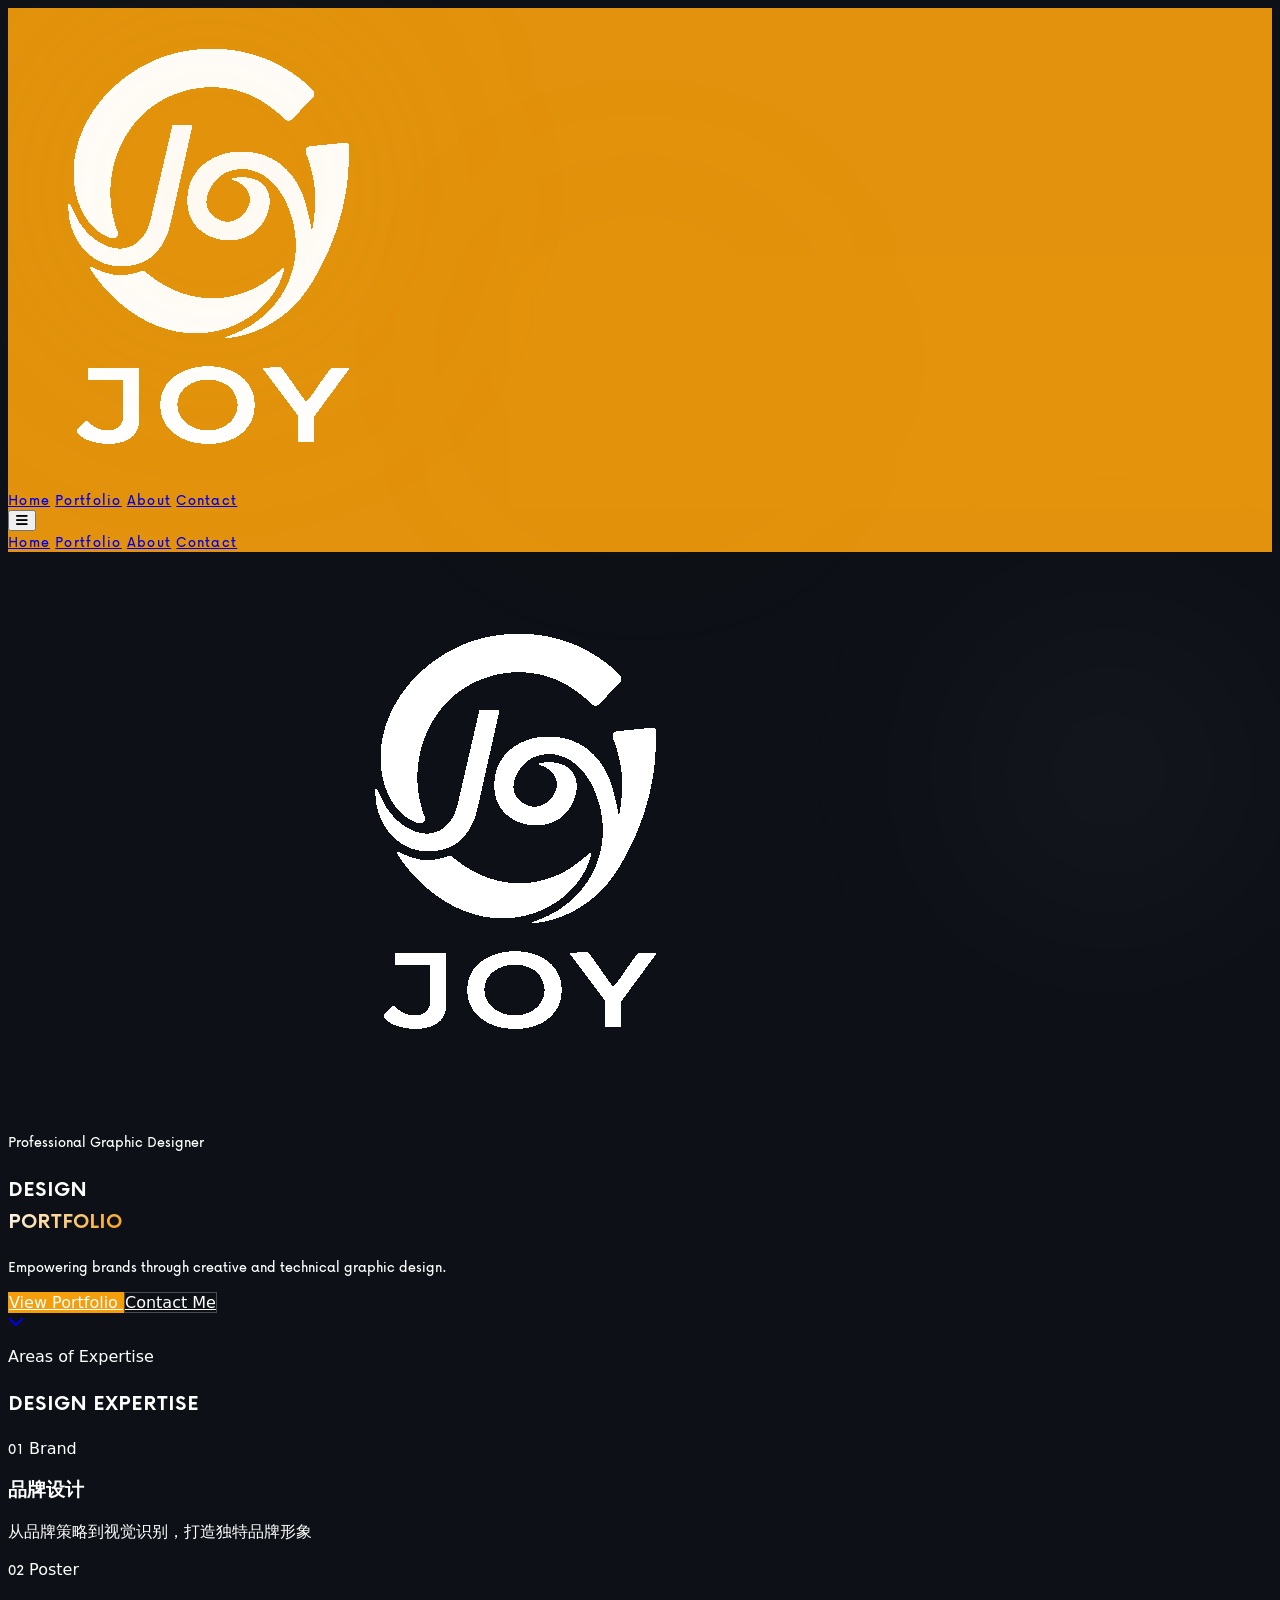
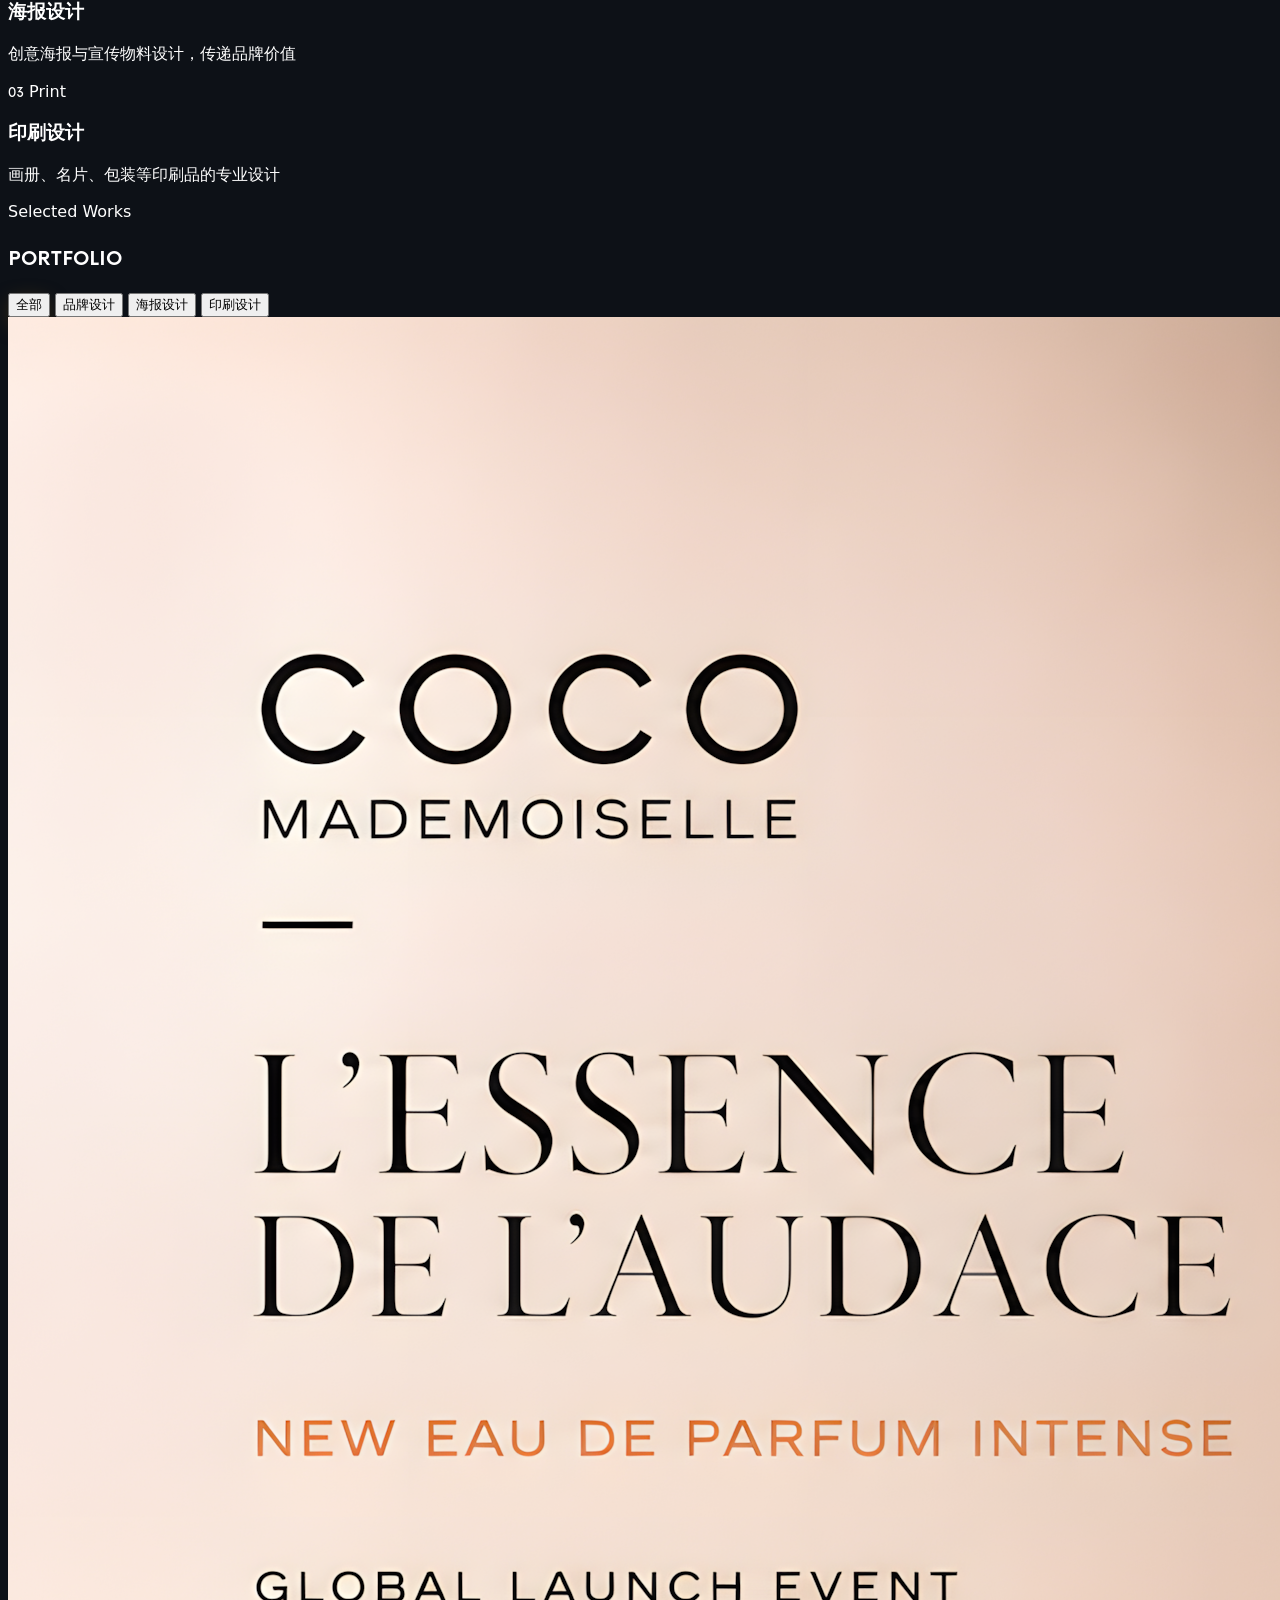
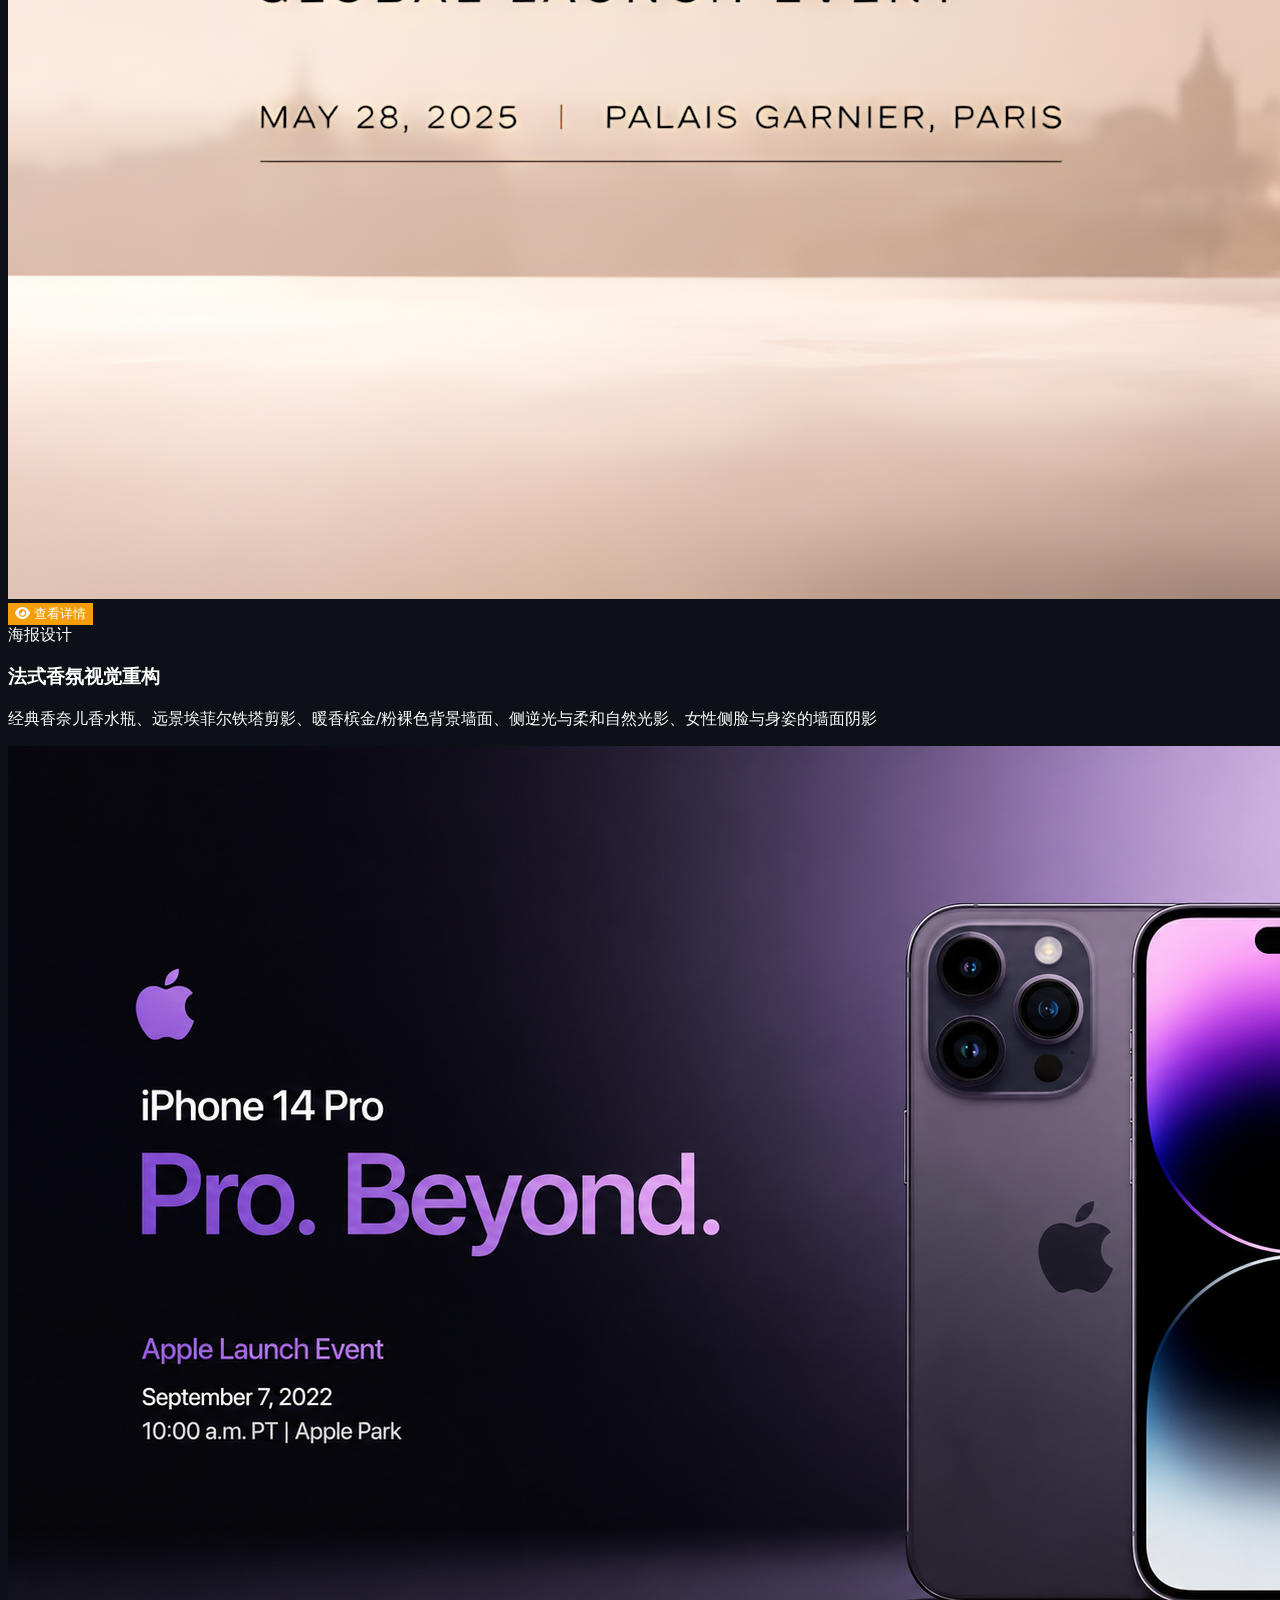
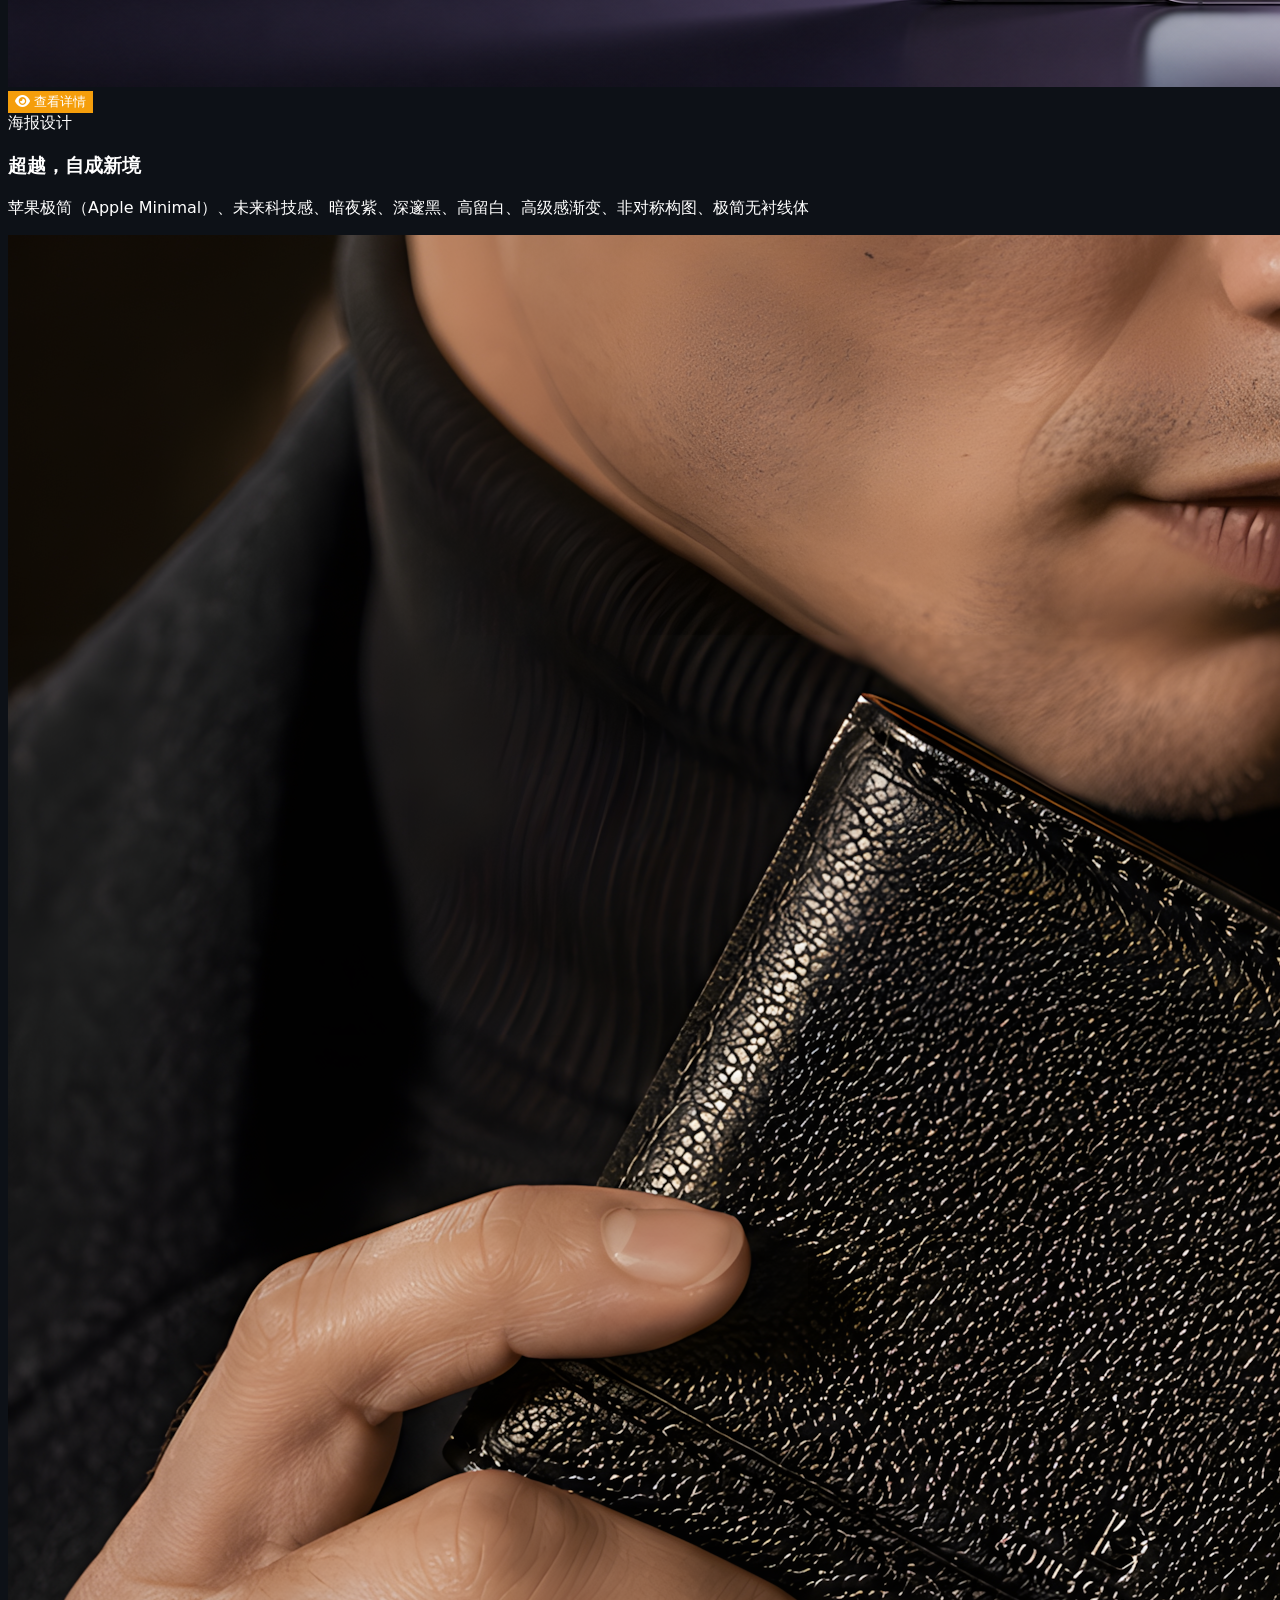
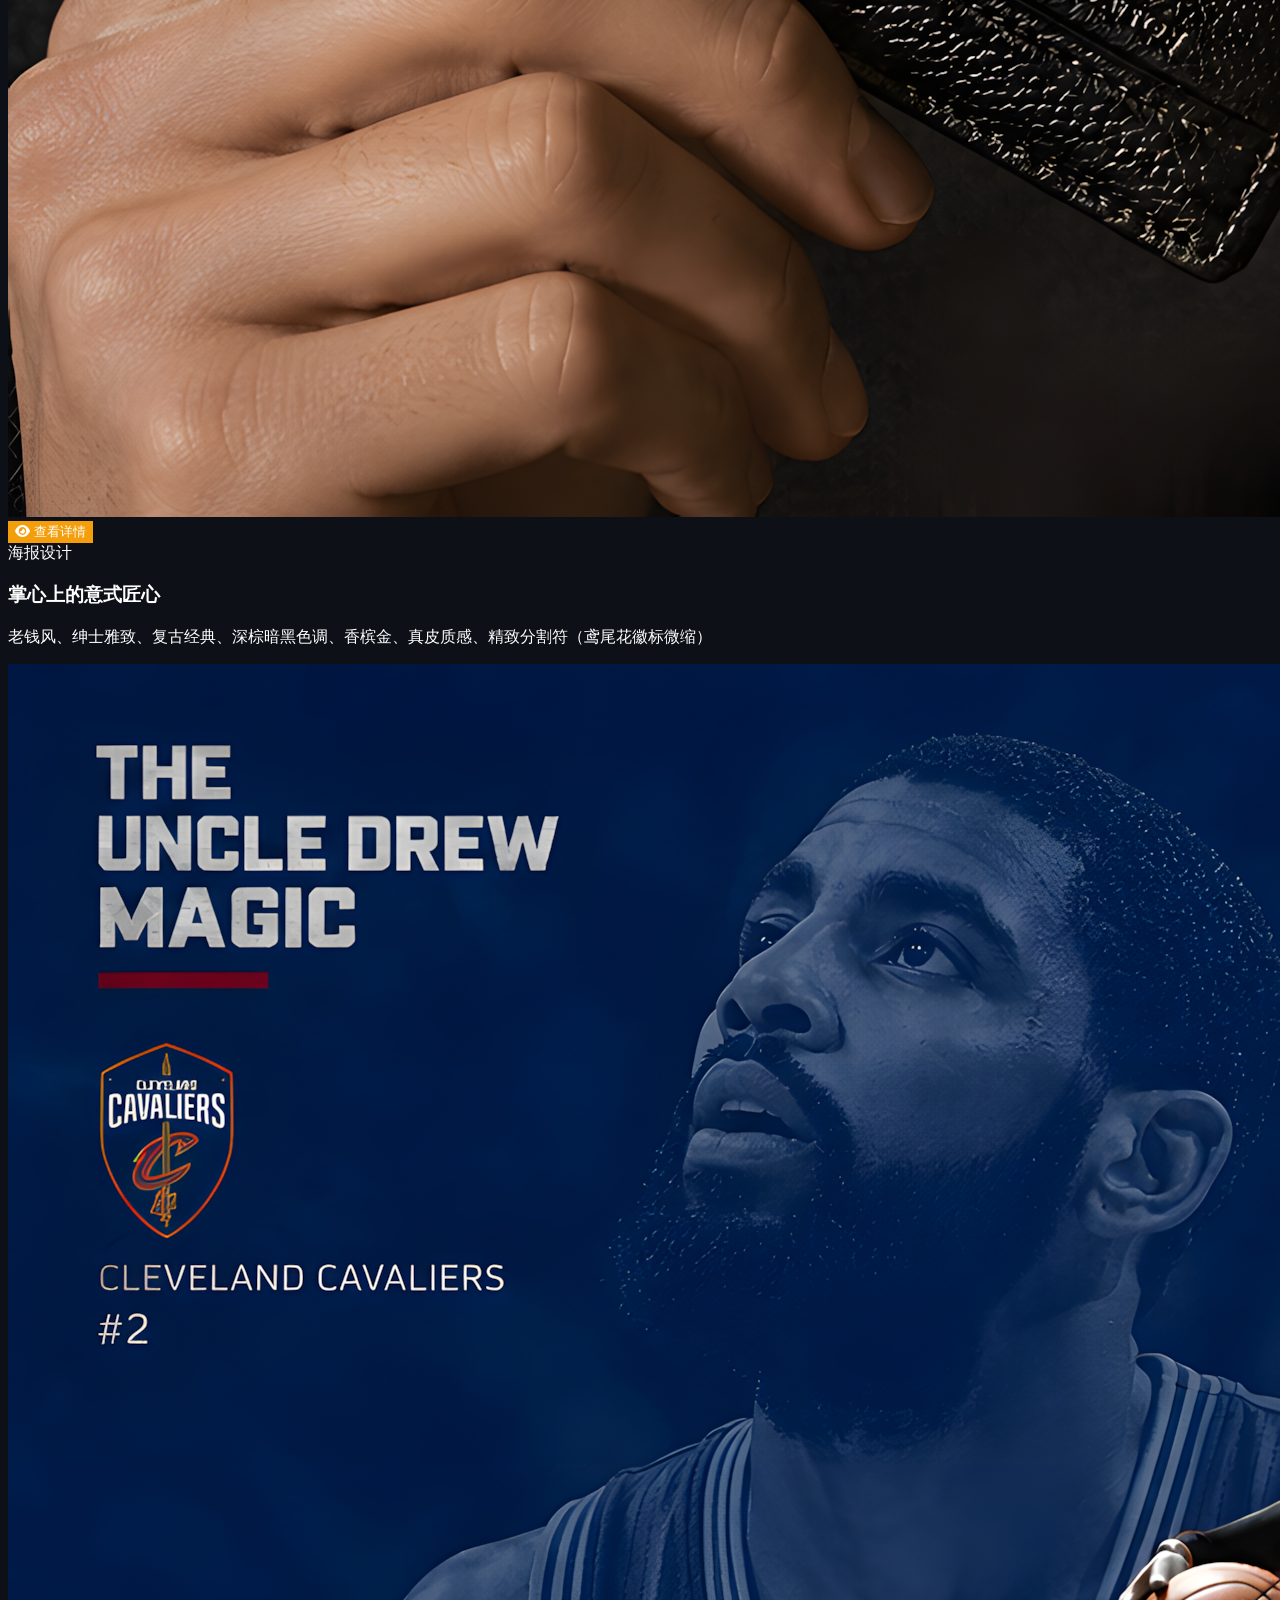
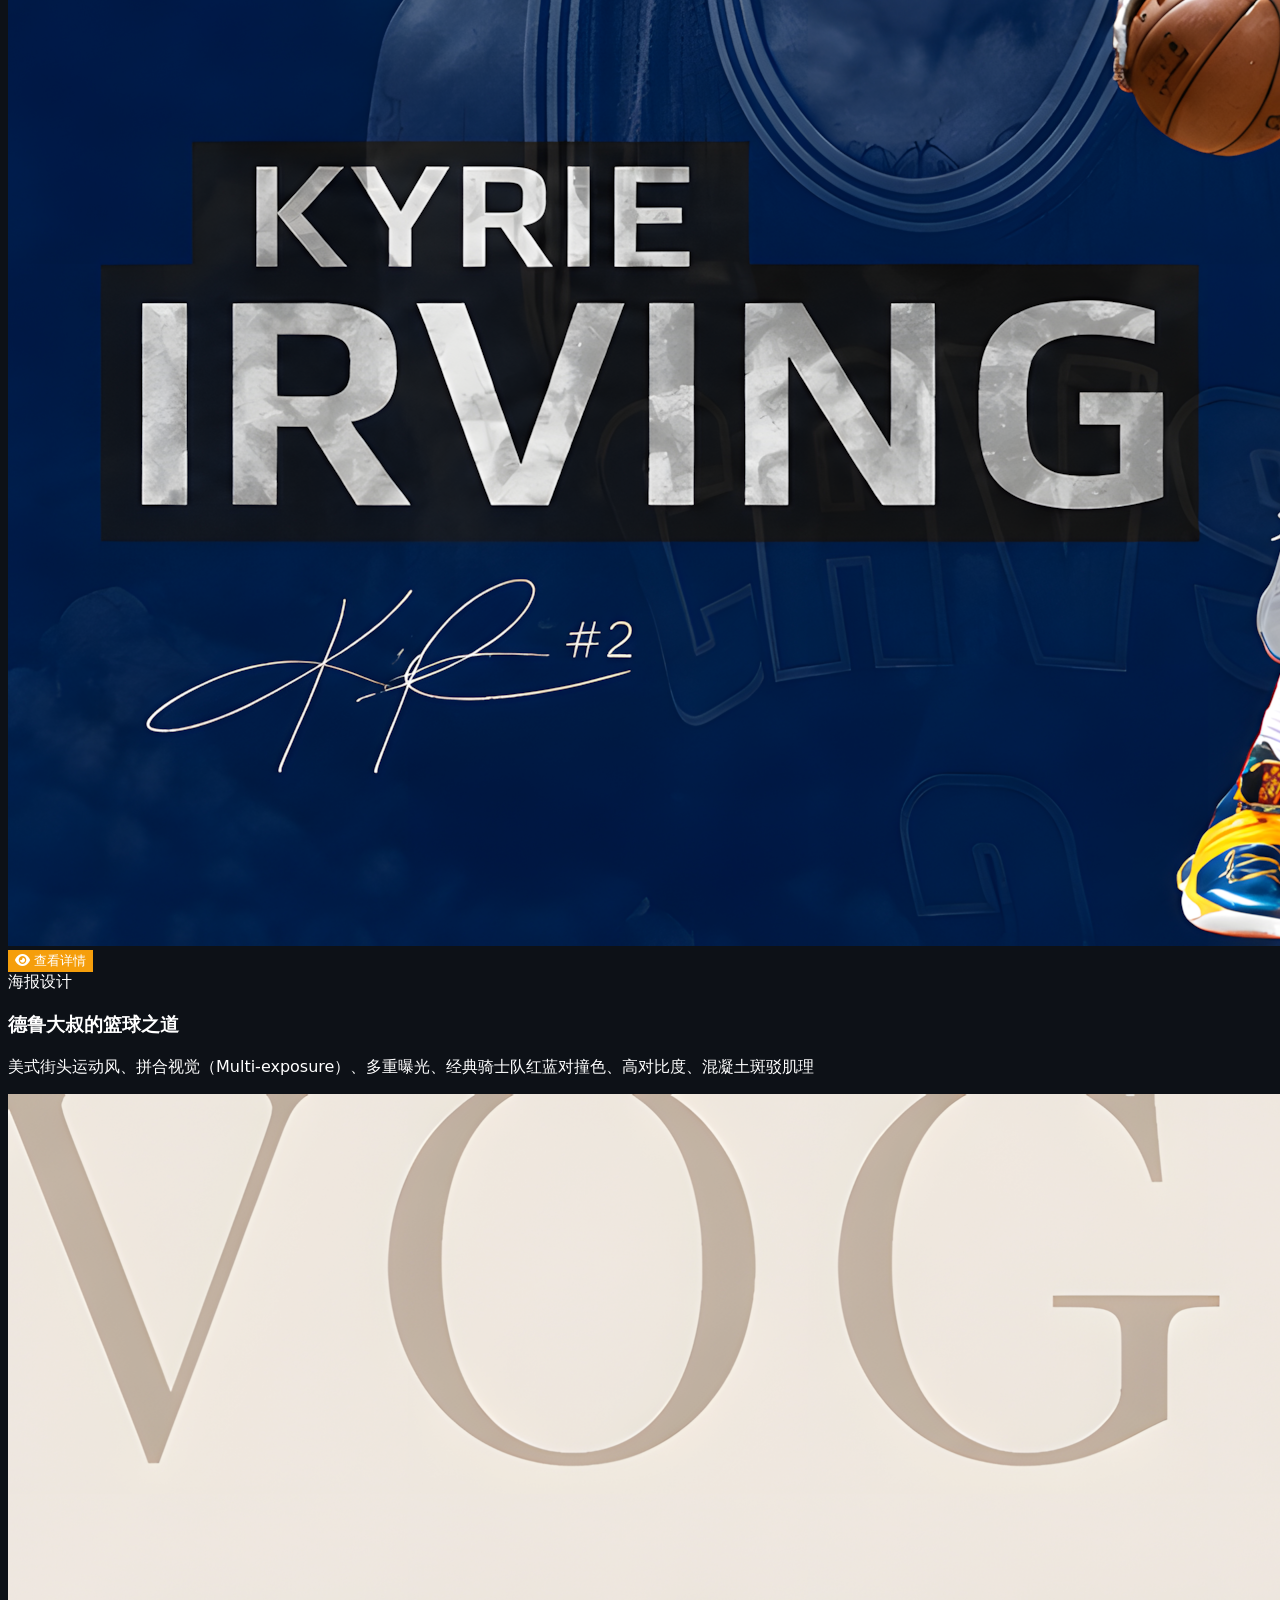
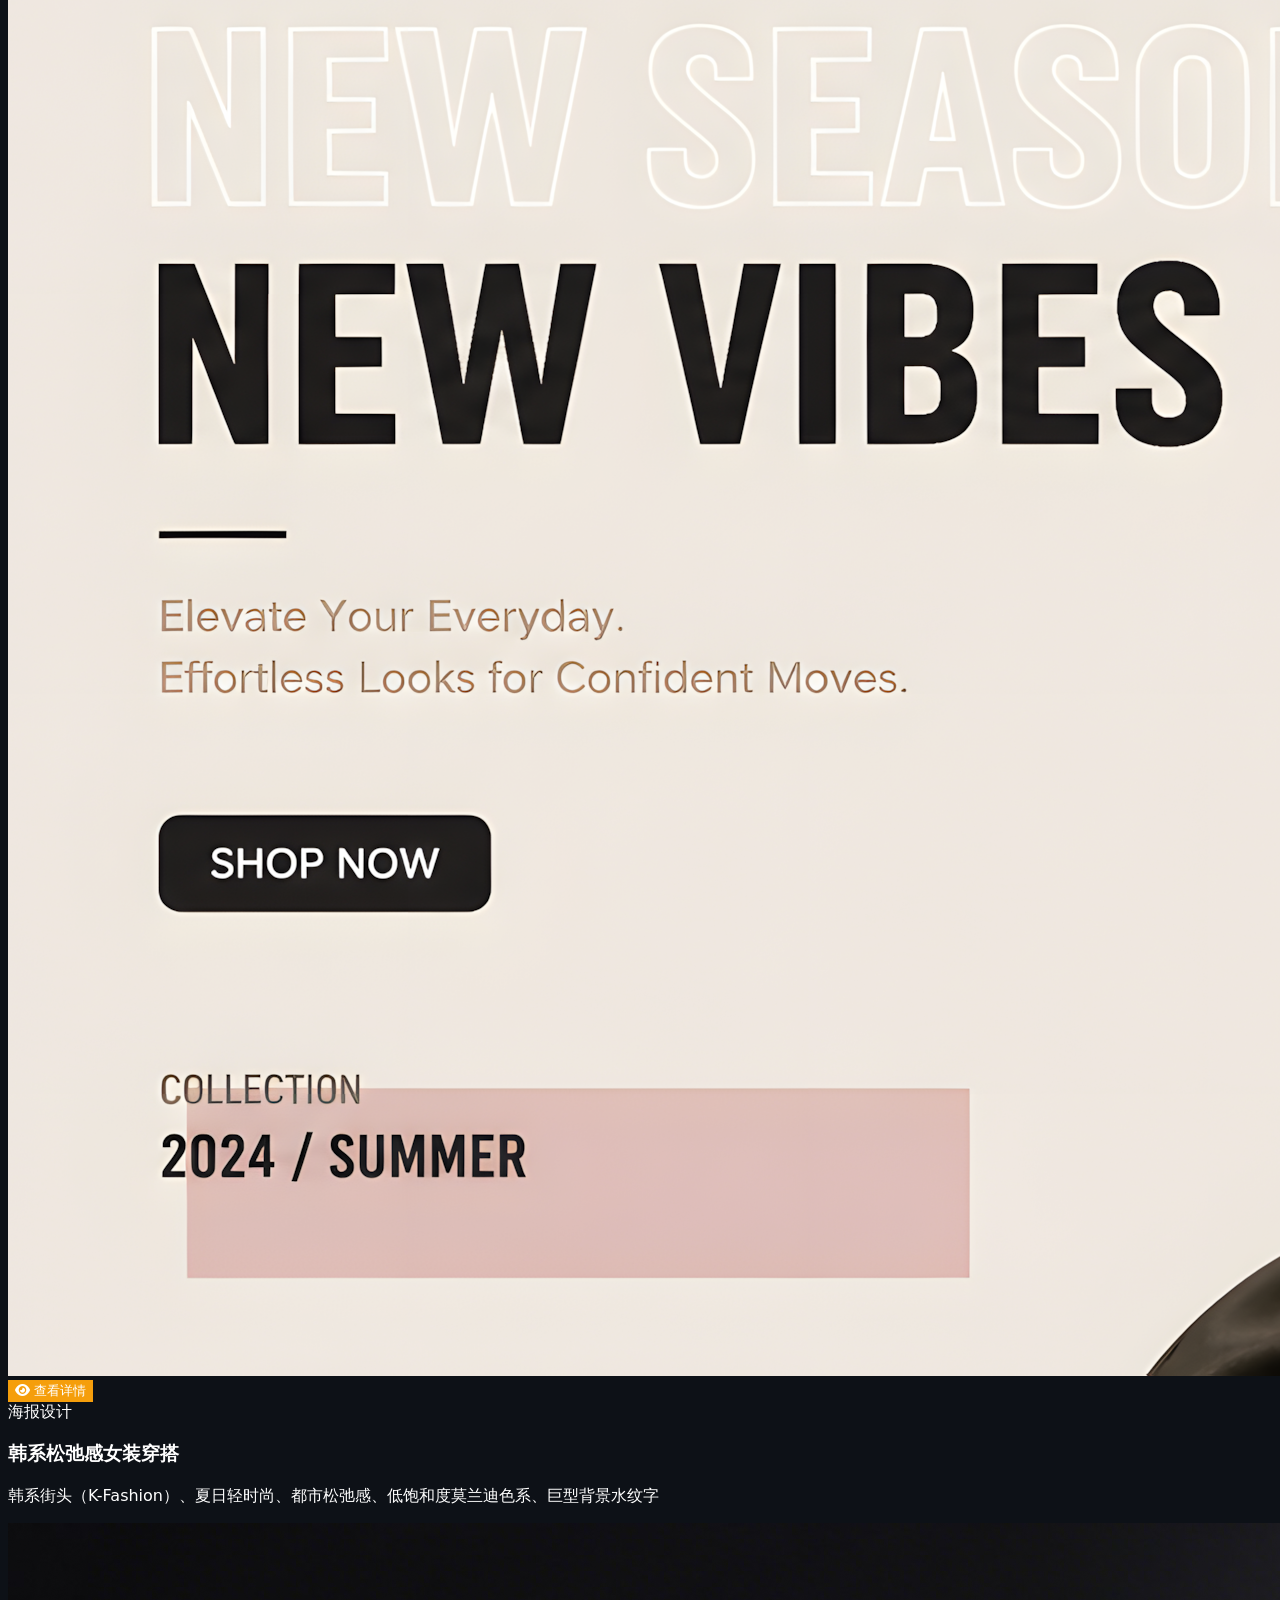
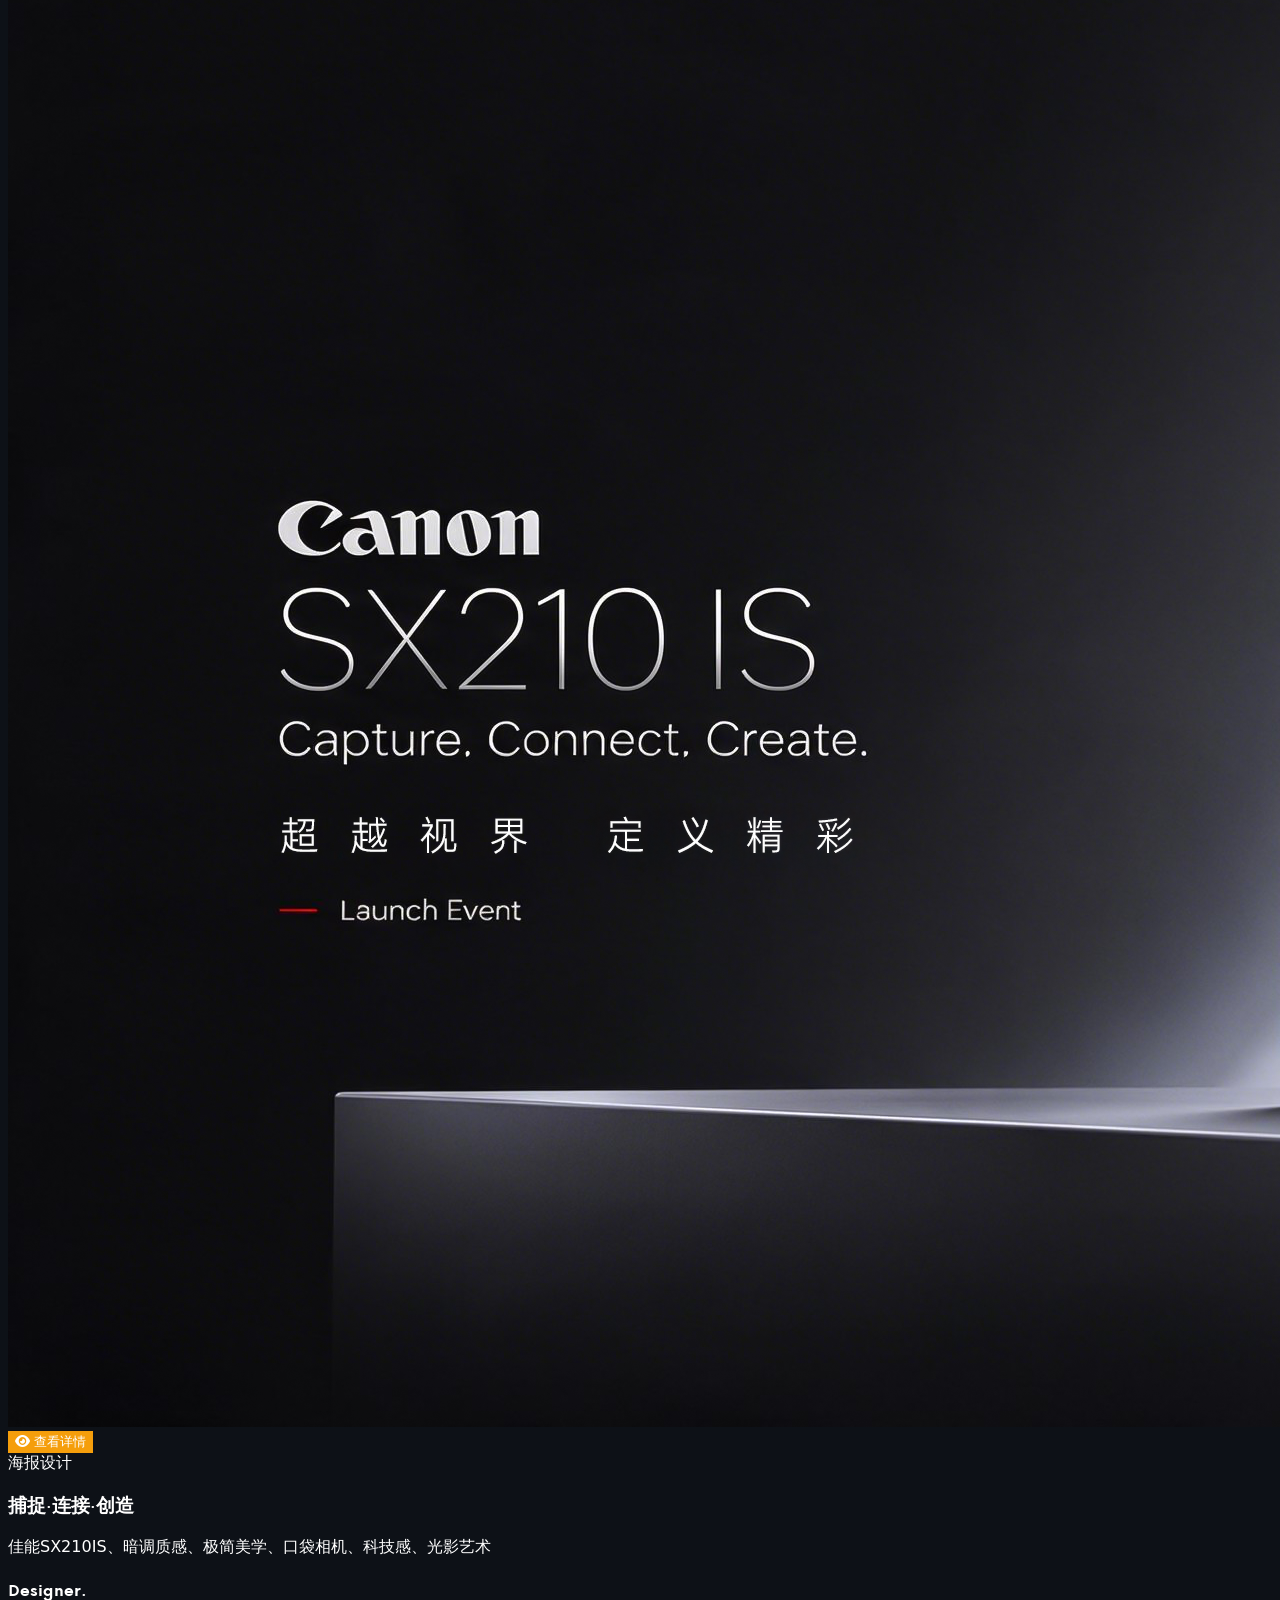
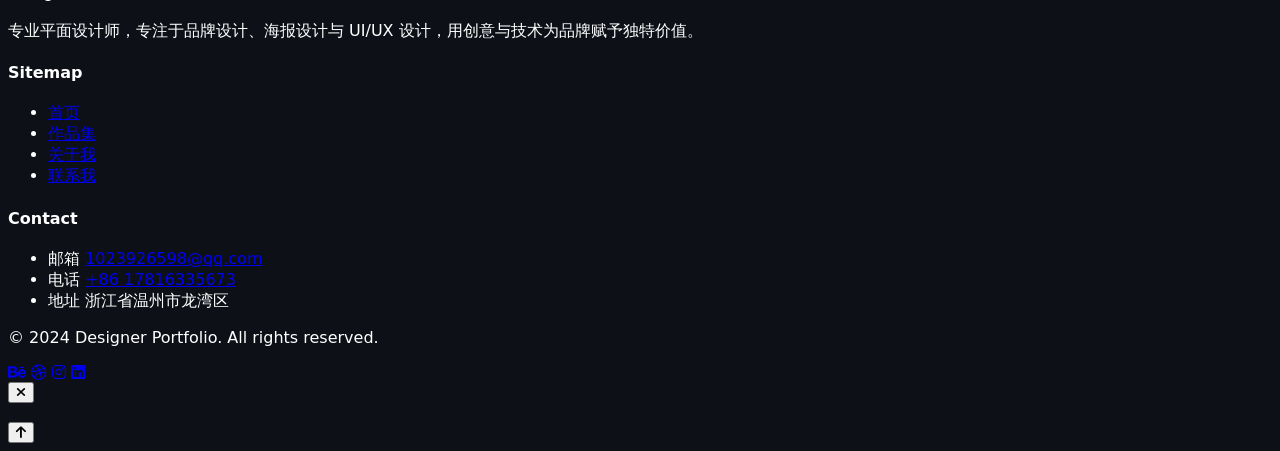
==== commit 7d460dab: "Add files via upload" ====
--- a/index.html
+++ b/index.html
@@ -78,6 +78,57 @@
       background-clip: text;
     }
 
+    /* ===== Hero 背景柔光层（极简高级动态效果） =====
+       大尺寸、强模糊、低透明的径向渐变模拟环境光，
+       渐变衰减范围拉宽 + 去掉 screen 混合，让光效更弥散柔和；
+       配合极慢的位移+缩放+透明度呼吸，营造高级、克制的动态感 */
+    .hero-orb {
+      position: absolute;
+      border-radius: 50%;
+      filter: blur(120px);
+      will-change: transform, opacity;
+    }
+    .hero-orb--amber {
+      width: 620px;
+      height: 620px;
+      top: -120px;
+      left: -100px;
+      background: radial-gradient(circle, rgba(245, 158, 11, 0.16) 0%, rgba(245, 158, 11, 0) 45%);
+      animation: orbDrift1 32s ease-in-out infinite;
+    }
+    .hero-orb--white {
+      width: 540px;
+      height: 540px;
+      bottom: -140px;
+      right: -100px;
+      background: radial-gradient(circle, rgba(255, 255, 255, 0.10) 0%, rgba(255, 255, 255, 0) 42%);
+      animation: orbDrift2 40s ease-in-out infinite;
+    }
+    .hero-orb--soft {
+      width: 480px;
+      height: 480px;
+      top: 40%;
+      left: 50%;
+      transform: translate(-50%, -50%);
+      background: radial-gradient(circle, rgba(245, 158, 11, 0.07) 0%, rgba(245, 158, 11, 0) 50%);
+      animation: orbPulse 26s ease-in-out infinite;
+    }
+    @keyframes orbDrift1 {
+      0%, 100% { transform: translate(0, 0) scale(1); opacity: 0.8; }
+      50%      { transform: translate(100px, 80px) scale(1.18); opacity: 0.55; }
+    }
+    @keyframes orbDrift2 {
+      0%, 100% { transform: translate(0, 0) scale(1.05); opacity: 0.6; }
+      50%      { transform: translate(-90px, -70px) scale(0.9); opacity: 0.85; }
+    }
+    @keyframes orbPulse {
+      0%, 100% { transform: translate(-50%, -50%) scale(1); opacity: 0.6; }
+      50%      { transform: translate(-50%, -50%) scale(1.3); opacity: 0.9; }
+    }
+    @media (prefers-reduced-motion: reduce) {
+      .hero-orb { animation: none; }
+    }
+
     /* ===== 卡片悬停效果 ===== */
     .card-hover {
       transition: transform 0.3s ease, box-shadow 0.3s ease, border-color 0.3s ease;
@@ -115,6 +166,19 @@
     }
     .modal-content {
       animation: slideUp 0.3s ease;
+    }
+
+    /* ===== 作品图片保护 =====
+       1. pointer-events:none：图片不接收鼠标事件，右键命中的是上层容器，
+          浏览器不会弹出“图片另存为 / 复制图片”菜单；
+       2. 同时禁止拖拽、选中与移动端长按保存 */
+    .portfolio-card img,
+    #modal-image {
+      pointer-events: none;
+      -webkit-user-drag: none;
+      user-select: none;
+      -webkit-user-select: none;
+      -webkit-touch-callout: none;
     }
     @keyframes fadeIn {
       from { opacity: 0; }
@@ -194,7 +258,14 @@
         <img src="pic/Joy-w.png" alt="" class="w-[85vw] md:w-[70vw] max-w-[1400px] opacity-10 mix-blend-luminosity drop-shadow-[0_0_100px_rgba(245,158,11,0.1)]" />
       </div>
 
-      <canvas id="particle-canvas" class="absolute inset-0"></canvas>
+      <!-- 背景动态柔光层：极慢漂移的模糊光晕，取代原粒子效果 -->
+      <div class="absolute inset-0 overflow-hidden pointer-events-none">
+        <div class="hero-orb hero-orb--amber"></div>
+        <div class="hero-orb hero-orb--white"></div>
+        <div class="hero-orb hero-orb--soft"></div>
+      </div>
+      <!-- 细颗粒噪点层：增加画面质感，避免纯黑发闷 -->
+      <div class="absolute inset-0 pointer-events-none opacity-[0.04] mix-blend-overlay" style="background-image:url('data:image/svg+xml,%3Csvg xmlns=%22http://www.w3.org/2000/svg%22 width=%22200%22 height=%22200%22%3E%3Cfilter id=%22n%22%3E%3CfeTurbulence type=%22fractalNoise%22 baseFrequency=%220.9%22 numOctaves=%223%22/%3E%3C/filter%3E%3Crect width=%22100%25%22 height=%22100%25%22 filter=%22url(%23n)%22/%3E%3C/svg%3E');"></div>
 
       <!-- Hero 内容区：flex flex-col items-center justify-center 确保所有元素水平+垂直居中 -->
       <div class="relative z-10 flex flex-col items-center text-center px-6">
@@ -382,7 +453,7 @@
         <button id="modal-close" class="absolute -top-14 right-0 w-10 h-10 rounded-full border border-[#30363d] text-gray-400 hover:text-accent hover:border-accent hover:bg-accent/10 transition-all flex items-center justify-center" aria-label="Close modal">
           <i class="fas fa-times text-lg"></i>
         </button>
-        <img id="modal-image" src="" alt="" class="max-w-full max-h-[85vh] object-contain rounded-lg border border-[#30363d]">
+        <img id="modal-image" src="" alt="" draggable="false" class="max-w-full max-h-[85vh] object-contain rounded-lg border border-[#30363d]">
         <div class="mt-5 text-center">
           <p id="modal-category" class="text-accent text-xs tracking-[0.25em] mb-2"></p>
           <h3 id="modal-title" class="font-display text-xl font-bold text-white mb-2"></h3>
@@ -456,368 +527,6 @@
     ];
 
     /* =============================================================
-     * 粒子系统 (Particle System)
-     * -------------------------------------------------------------
-     * 使用 Canvas 2D API 实现的交互式粒子动画背景
-     *
-     * 包含两个类：
-     *   1. SpatialGrid    — 空间网格索引，把粒子按位置分块存储
-     *                       用于把 O(n²) 的碰撞/连线检测降到近 O(n)
-     *   2. ParticleSystem  — 主粒子系统：生成 / 物理更新 / 绘制 / 交互
-     *
-     * 可调参数速查：
-     *   particleCount   — 粒子数量（桌面 180 / 移动 80）
-     *   centerZone      — 中心避让区（文字区域，粒子不进入）
-     *   mouse.radius    — 鼠标斥力影响半径（默认 150px）
-     *   颜色 / 大小 / 速度 — 在 createParticles() 内配置
-     * ============================================================= */
-
-    /* ---------- 空间网格索引 ---------- */
-    // 把画布切成 cellSize×cellSize 的网格，每个粒子只和相邻 3×3 网格
-    // 里的邻居做碰撞/连线检测，避免全量双重循环
-    class SpatialGrid {
-      constructor(width, height, cellSize) {
-        this.cellSize = cellSize;
-        this.cols = Math.ceil(width / cellSize) + 2;
-        this.rows = Math.ceil(height / cellSize) + 2;
-        this.cells = new Map();
-      }
-
-      clear() {
-        this.cells.clear();
-      }
-
-      _key(cx, cy) {
-        return cx * 10000 + cy;
-      }
-
-      insert(particle) {
-        const cx = Math.floor(particle.x / this.cellSize) + 1;
-        const cy = Math.floor(particle.y / this.cellSize) + 1;
-        const k = this._key(cx, cy);
-        let arr = this.cells.get(k);
-        if (!arr) {
-          arr = [];
-          this.cells.set(k, arr);
-        }
-        arr.push(particle);
-        particle._gx = cx;
-        particle._gy = cy;
-      }
-
-      getNeighbors(particle) {
-        const result = [];
-        const cx = particle._gx;
-        const cy = particle._gy;
-        for (let dx = -1; dx <= 1; dx++) {
-          for (let dy = -1; dy <= 1; dy++) {
-            const arr = this.cells.get(this._key(cx + dx, cy + dy));
-            if (arr) {
-              for (const p of arr) {
-                if (p !== particle) result.push(p);
-              }
-            }
-          }
-        }
-        return result;
-      }
-    }
-
-    /* ---------- 主粒子系统 ---------- */
-    class ParticleSystem {
-
-      // 构造函数：绑定 Canvas、初始化配置、生成粒子、启动动画循环
-      constructor(canvas) {
-        this.canvas = canvas;
-        this.ctx = canvas.getContext('2d');
-        this.particles = [];
-        this.mouse = { x: null, y: null, radius: 150 };
-        this.isMobile = window.innerWidth < 768;
-        this.particleCount = this.isMobile ? 80 : 180;
-        this.grid = new SpatialGrid(canvas.width, canvas.height, 120);
-
-        // 中心避让区：文字区域在此范围内的粒子会被排斥出去
-        // 后续可根据实际文字大小调整宽高
-        this.centerZone = {
-          x: canvas.width / 2,
-          y: canvas.height / 2,
-          w: 600,   // 避让区宽度（像素）
-          h: 450,   // 避让区高度（像素）
-          force: 0, // 斥力强度
-        };
-
-        this.resize();
-        this.bindEvents();
-        this.createParticles();
-        this.animate();
-      }
-
-      bindEvents() {
-        window.addEventListener('resize', () => this.resize());
-        window.addEventListener('mousemove', (e) => this.handleMouseMove(e));
-        window.addEventListener('mouseleave', () => this.handleMouseLeave());
-        window.addEventListener('touchmove', (e) => this.handleTouchMove(e), { passive: true });
-        window.addEventListener('touchend', () => this.handleMouseLeave());
-      }
-
-      resize() {
-        this.canvas.width = window.innerWidth;
-        this.canvas.height = window.innerHeight;
-        this.grid = new SpatialGrid(this.canvas.width, this.canvas.height, 120);
-        // 更新中心避让区（跟随窗口尺寸）
-        this.centerZone.x = this.canvas.width / 2;
-        this.centerZone.y = this.canvas.height / 2;
-        this.centerZone.w = this.isMobile ? 400 : 600;
-        this.centerZone.h = this.isMobile ? 360 : 460;
-        for (const p of this.particles) {
-          p.x = Math.max(p.size, Math.min(this.canvas.width - p.size, p.x));
-          p.y = Math.max(p.size, Math.min(this.canvas.height - p.size, p.y));
-        }
-      }
-
-      handleMouseMove(e) {
-        const rect = this.canvas.getBoundingClientRect();
-        this.mouse.x = e.clientX - rect.left;
-        this.mouse.y = e.clientY - rect.top;
-      }
-
-      handleTouchMove(e) {
-        const rect = this.canvas.getBoundingClientRect();
-        const touch = e.touches[0];
-        this.mouse.x = touch.clientX - rect.left;
-        this.mouse.y = touch.clientY - rect.top;
-      }
-
-      handleMouseLeave() {
-        this.mouse.x = null;
-        this.mouse.y = null;
-      }
-
-      // 判断粒子是否在中心避让区内
-      _isInCenterZone(px, py) {
-        const z = this.centerZone;
-        return px > z.x - z.w / 2 && px < z.x + z.w / 2 &&
-               py > z.y - z.h / 2 && py < z.y + z.h / 2;
-      }
-
-      createParticles() {
-        // 霓虹高鲜艳度粒子：深红、亮橙、金黄、纯白，全部拉满饱和度
-        const colors = ['#ff4500', '#ff6b35', '#ff8c00', '#ffae00', '#ffd700', '#fff8dc', '#ffffff'];
-        this.particles = [];
-
-        for (let i = 0; i < this.particleCount; i++) {
-          const size = Math.random() * 8 + 3;
-          let x, y;
-          // 初始位置：避开中心避让区
-          let attempts = 0;
-          do {
-            x = Math.random() * this.canvas.width;
-            y = Math.random() * this.canvas.height;
-            attempts++;
-          } while (this._isInCenterZone(x, y) && attempts < 50);
-
-          this.particles.push({
-            _id: i,
-            x, y,
-            vx: (Math.random() - 0.5) * 0.8,
-            vy: (Math.random() - 0.5) * 0.8,
-            size,
-            baseSize: size,
-            color: colors[Math.floor(Math.random() * colors.length)],
-            opacity: Math.random() * 0.5 + 0.5,
-            baseOpacity: Math.random() * 0.5 + 0.5,
-          });
-        }
-      }
-
-      update() {
-        const friction = 0.98;
-        const bounce = 0.7;
-        const mouseForce = 0.03;
-
-        this.grid.clear();
-        for (const p of this.particles) {
-          this.grid.insert(p);
-        }
-
-        for (let i = 0; i < this.particles.length; i++) {
-          const p = this.particles[i];
-
-          // 鼠标斥力
-          if (this.mouse.x !== null && this.mouse.y !== null) {
-            const dx = p.x - this.mouse.x;
-            const dy = p.y - this.mouse.y;
-            const distance = Math.sqrt(dx * dx + dy * dy);
-
-            if (distance < this.mouse.radius && distance > 0) {
-              const force = (this.mouse.radius - distance) / this.mouse.radius;
-              p.vx += (dx / distance) * force * mouseForce * 15;
-              p.vy += (dy / distance) * force * mouseForce * 15;
-              p.size = p.baseSize * (1 + force * 0.5);
-              p.opacity = Math.min(1, p.baseOpacity + force * 0.3);
-            } else {
-              p.size = p.baseSize + (p.size - p.baseSize) * 0.1;
-              p.opacity = p.baseOpacity + (p.opacity - p.baseOpacity) * 0.1;
-            }
-          }
-
-          // 粒子间碰撞 (使用空间网格优化)
-          const neighbors = this.grid.getNeighbors(p);
-          for (const p2 of neighbors) {
-            // 避免重复检测
-            if (p2 === p || p._collidedWith && p._collidedWith.has(p2)) continue;
-            
-            const dx = p.x - p2.x;
-            const dy = p.y - p2.y;
-            const distance = Math.sqrt(dx * dx + dy * dy);
-            const minDist = p.size + p2.size + 10;
-
-            if (distance < minDist && distance > 0) {
-              const overlap = minDist - distance;
-              const nx = dx / distance;
-              const ny = dy / distance;
-              const totalMass = p.size + p2.size;
-              const pMass = p.size / totalMass;
-              const p2Mass = p2.size / totalMass;
-
-              p.x += nx * overlap * p2Mass;
-              p.y += ny * overlap * p2Mass;
-              p2.x -= nx * overlap * pMass;
-              p2.y -= ny * overlap * pMass;
-
-              const dvx = p.vx - p2.vx;
-              const dvy = p.vy - p2.vy;
-              const dvn = dvx * nx + dvy * ny;
-
-              if (dvn < 0) {
-                p.vx -= dvn * nx * bounce * p2Mass;
-                p.vy -= dvn * ny * bounce * p2Mass;
-                p2.vx += dvn * nx * bounce * pMass;
-                p2.vy += dvn * ny * bounce * pMass;
-              }
-            }
-          }
-          p._collidedWith = new Set(neighbors);
-
-          // 中心避让斥力：粒子接近或进入文字区域时被向外推开
-          const z = this.centerZone;
-          const halfW = z.w / 2;
-          const halfH = z.h / 2;
-          // 计算粒子到避让区最近边的距离
-          const dx2 = Math.max(Math.abs(p.x - z.x) - halfW, 0);
-          const dy2 = Math.max(Math.abs(p.y - z.y) - halfH, 0);
-          const distFromEdge = Math.sqrt(dx2 * dx2 + dy2 * dy2);
-
-          if (distFromEdge < 120) {
-            // 在避让区内部或边缘附近：计算向外的斥力方向
-            let pushX = 0, pushY = 0;
-            if (p.x < z.x - halfW) pushX = -1;
-            else if (p.x > z.x + halfW) pushX = 1;
-            else pushX = (p.x < z.x ? -1 : 1) * 0.3; // 在 x 范围内但超出 y 范围，斜推
-
-            if (p.y < z.y - halfH) pushY = -1;
-            else if (p.y > z.y + halfH) pushY = 1;
-            else pushY = (p.y < z.y ? -1 : 1) * 0.3;
-
-            const inside = this._isInCenterZone(p.x, p.y);
-            const strength = inside ? z.force * 3 : z.force * (80 - distFromEdge) / 80;
-            const mag = Math.sqrt(pushX * pushX + pushY * pushY) || 1;
-            p.vx += (pushX / mag) * strength;
-            p.vy += (pushY / mag) * strength;
-
-            // 如果已经进入避让区内部，直接拉出
-            if (inside) {
-              p.x += (p.x < z.x ? -1 : 1) * 3;
-              p.y += (p.y < z.y ? -1 : 1) * 3;
-            }
-          }
-
-          // 物理更新
-          p.vx *= friction;
-          p.vy *= friction;
-          p.x += p.vx;
-          p.y += p.vy;
-
-          // 边界反弹
-          if (p.x - p.size < 0) { p.x = p.size; p.vx *= -bounce; }
-          if (p.x + p.size > this.canvas.width) { p.x = this.canvas.width - p.size; p.vx *= -bounce; }
-          if (p.y - p.size < 0) { p.y = p.size; p.vy *= -bounce; }
-          if (p.y + p.size > this.canvas.height) { p.y = this.canvas.height - p.size; p.vy *= -bounce; }
-        }
-      }
-
-      draw() {
-        this.ctx.clearRect(0, 0, this.canvas.width, this.canvas.height);
-
-        // 使用叠加混合模式，重叠粒子会相互增亮，产生霓虹发光效果
-        this.ctx.globalCompositeOperation = 'lighter';
-
-        // 绘制粒子（发光半径 = 粒子大小 * 4，增强光晕感）
-        for (const p of this.particles) {
-          const glowSize = p.size * 4;
-          const gradient = this.ctx.createRadialGradient(p.x, p.y, 0, p.x, p.y, glowSize);
-          gradient.addColorStop(0, p.color);
-          gradient.addColorStop(0.3, p.color);
-          gradient.addColorStop(1, 'transparent');
-
-          this.ctx.beginPath();
-          this.ctx.arc(p.x, p.y, glowSize, 0, Math.PI * 2);
-          this.ctx.fillStyle = gradient;
-          this.ctx.globalAlpha = p.opacity;
-          this.ctx.fill();
-
-          // 粒子中心亮核（纯白，让粒子有"闪光点"质感）
-          this.ctx.beginPath();
-          this.ctx.arc(p.x, p.y, p.size * 0.4, 0, Math.PI * 2);
-          this.ctx.fillStyle = 'rgba(255, 255, 255, 1)';
-          this.ctx.fill();
-        }
-
-        // 恢复默认混合模式再画连接线，避免线条过曝
-        this.ctx.globalCompositeOperation = 'source-over';
-        this.ctx.globalAlpha = 1;
-
-        // 绘制连接线 (使用空间网格优化)
-        this.grid.clear();
-        for (const p of this.particles) {
-          this.grid.insert(p);
-        }
-        
-        const drawn = new Set();
-        for (let i = 0; i < this.particles.length; i++) {
-          const p1 = this.particles[i];
-          const neighbors = this.grid.getNeighbors(p1);
-          for (const p2 of neighbors) {
-            const key = p1._id + '-' + p2._id;
-            const keyRev = p2._id + '-' + p1._id;
-            if (drawn.has(key) || drawn.has(keyRev)) continue;
-            drawn.add(key);
-
-            const dx = p1.x - p2.x;
-            const dy = p1.y - p2.y;
-            const distance = Math.sqrt(dx * dx + dy * dy);
-
-            if (distance < 120) {
-              this.ctx.beginPath();
-              this.ctx.moveTo(p1.x, p1.y);
-              this.ctx.lineTo(p2.x, p2.y);
-              this.ctx.strokeStyle = `rgba(255, 107, 53, ${(120 - distance) / 120 * 0.45})`;
-              this.ctx.lineWidth = 0.5;
-              this.ctx.stroke();
-            }
-          }
-        }
-      }
-
-      // 动画主循环：requestAnimationFrame 驱动
-      animate() {
-        this.update();
-        this.draw();
-        requestAnimationFrame(() => this.animate());
-      }
-    }
-
-    /* =============================================================
      * 作品集管理器
      * 负责作品网格渲染、分页、筛选、模态框
      * ============================================================= */
@@ -868,12 +577,12 @@
 
         items.forEach(item => {
           const card = document.createElement('div');
-          card.className = 'portfolio-card group card-hover bg-[#161b22] border border-transparent hover:border-accent/50 rounded-2xl overflow-hidden';
+          card.className = 'portfolio-card group card-hover cursor-pointer bg-[#161b22] border border-transparent hover:border-accent/50 rounded-2xl overflow-hidden';
           card.dataset.id = item.id;
 
           card.innerHTML = `
             <div class="relative overflow-hidden aspect-[4/3]">
-              <img src="${item.image}" alt="${item.title}" class="w-full h-full object-cover image-zoom">
+              <img src="${item.image}" alt="${item.title}" draggable="false" class="w-full h-full object-cover image-zoom">
               <div class="absolute inset-0 bg-black/0 group-hover:bg-black/60 transition-colors flex items-center justify-center opacity-0 group-hover:opacity-100">
                 <button class="view-btn btn-primary px-6 py-3 rounded-full font-medium flex items-center gap-2" data-id="${item.id}">
                   <i class="fas fa-eye"></i> 查看详情
@@ -948,23 +657,36 @@
       }
 
       bindViewListeners() {
-        const viewButtons = document.querySelectorAll('.view-btn');
-        viewButtons.forEach(btn => {
+        // 整张卡片：左键点击进入详情；右键菜单与拖拽一律拦截，保护作品图片
+        this.grid.querySelectorAll('.portfolio-card').forEach(card => {
+          card.addEventListener('click', (e) => {
+            if (e.target.closest('.view-btn')) return;
+            this.openCardModal(card);
+          });
+          card.addEventListener('contextmenu', (e) => e.preventDefault());
+          card.addEventListener('dragstart', (e) => e.preventDefault());
+        });
+
+        document.querySelectorAll('.view-btn').forEach(btn => {
           btn.addEventListener('click', (e) => {
             e.stopPropagation();
-            const card = btn.closest('.portfolio-card');
-            const img = card.querySelector('img');
-            const category = card.querySelector('span').textContent;
-            const title = card.querySelector('h3').textContent;
-            const description = card.querySelector('p').textContent;
-
-            this.openModal({
-              image: img.src,
-              title,
-              categoryName: category,
-              description,
-            });
+            this.openCardModal(btn.closest('.portfolio-card'));
           });
+        });
+      }
+
+      /* 从卡片读取信息并打开详情弹窗 */
+      openCardModal(card) {
+        const img = card.querySelector('img');
+        const category = card.querySelector('span').textContent.trim();
+        const title = card.querySelector('h3').textContent;
+        const description = card.querySelector('p').textContent;
+
+        this.openModal({
+          image: img.src,
+          title,
+          categoryName: category,
+          description,
         });
       }
 
@@ -986,6 +708,11 @@
       }
 
       bindModalEvents() {
+        const modalImage = document.getElementById('modal-image');
+        // 详情大图：屏蔽右键菜单（另存为/复制图片）与拖拽保存
+        modalImage.addEventListener('contextmenu', (e) => e.preventDefault());
+        modalImage.addEventListener('dragstart', (e) => e.preventDefault());
+
         document.getElementById('modal-close').addEventListener('click', () => this.closeModal());
         document.getElementById('modal-backdrop').addEventListener('click', () => this.closeModal());
         document.addEventListener('keydown', (e) => {
@@ -1008,10 +735,7 @@
       }
 
       initParticleSystem() {
-        const canvas = document.getElementById('particle-canvas');
-        if (canvas) {
-          new ParticleSystem(canvas);
-        }
+        // 原粒子背景已替换为 CSS 柔光层，无需 JS 初始化
       }
 
       initPortfolio() {
